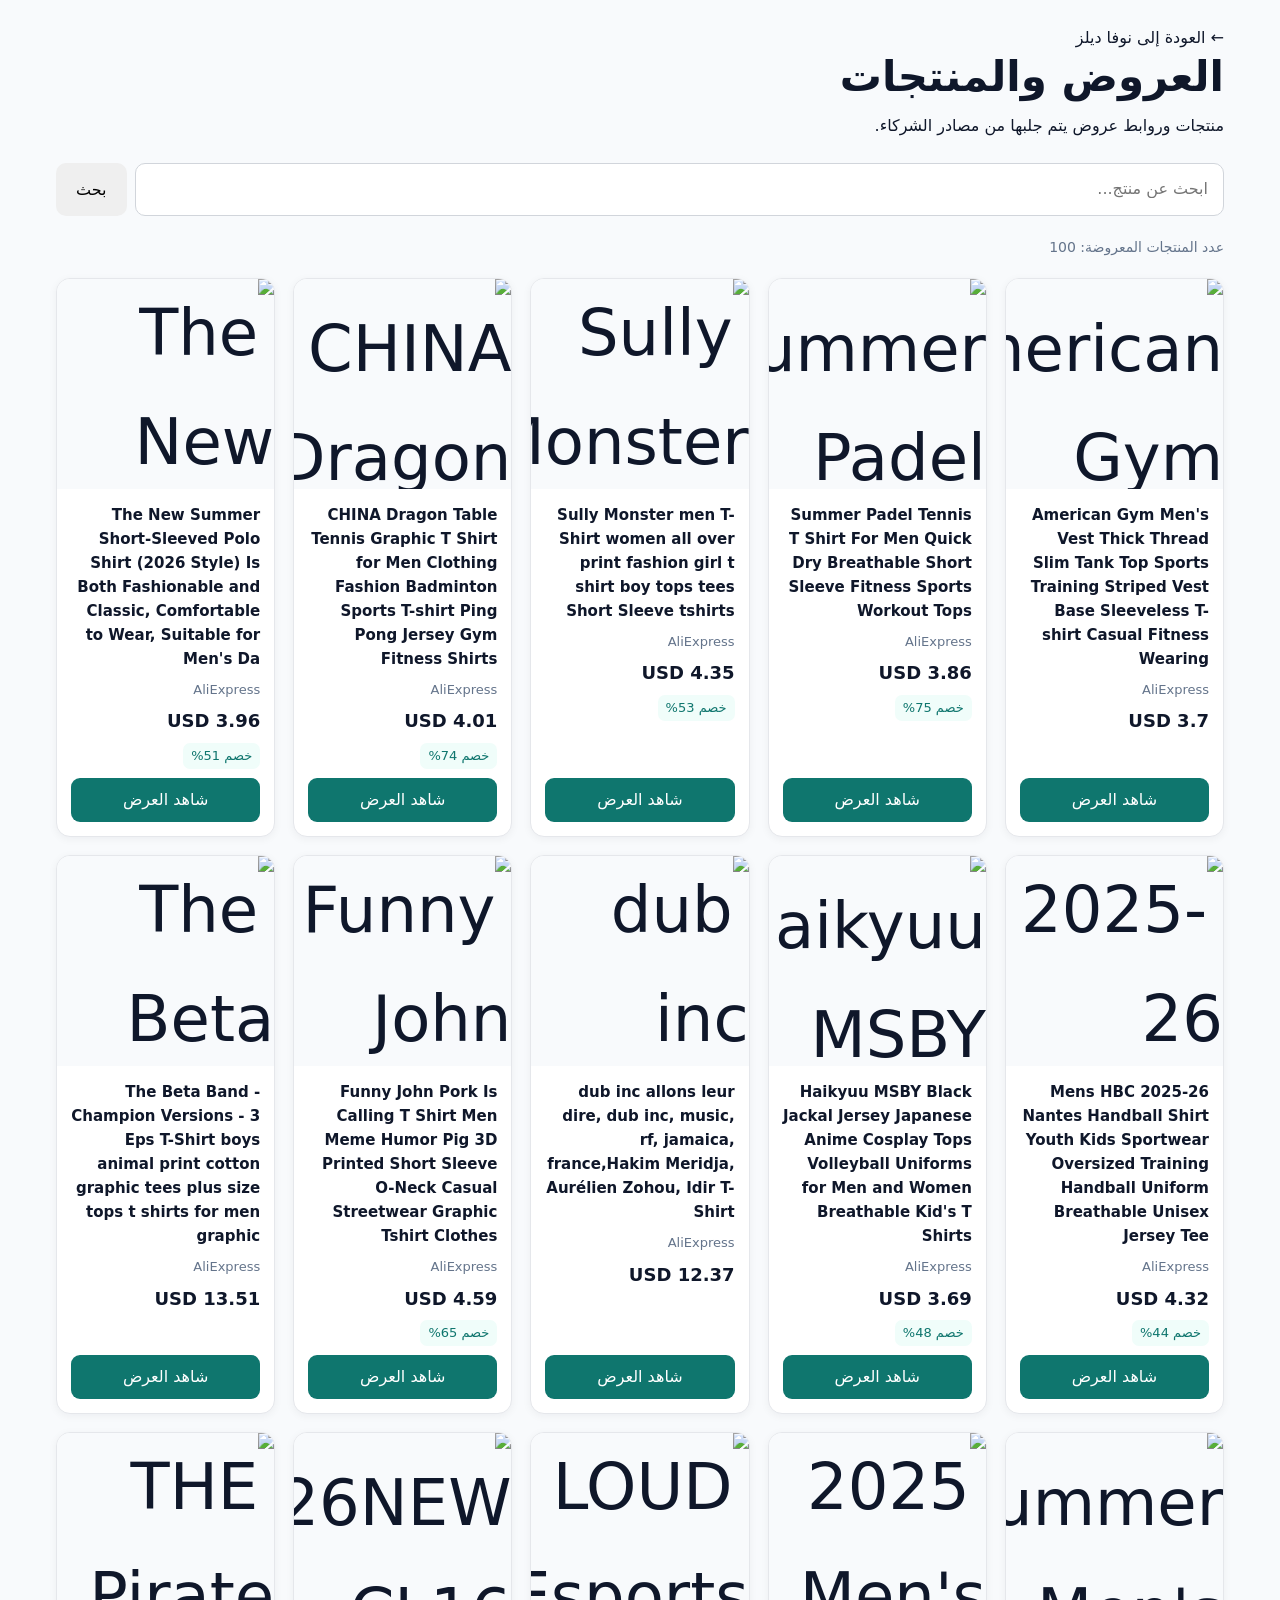
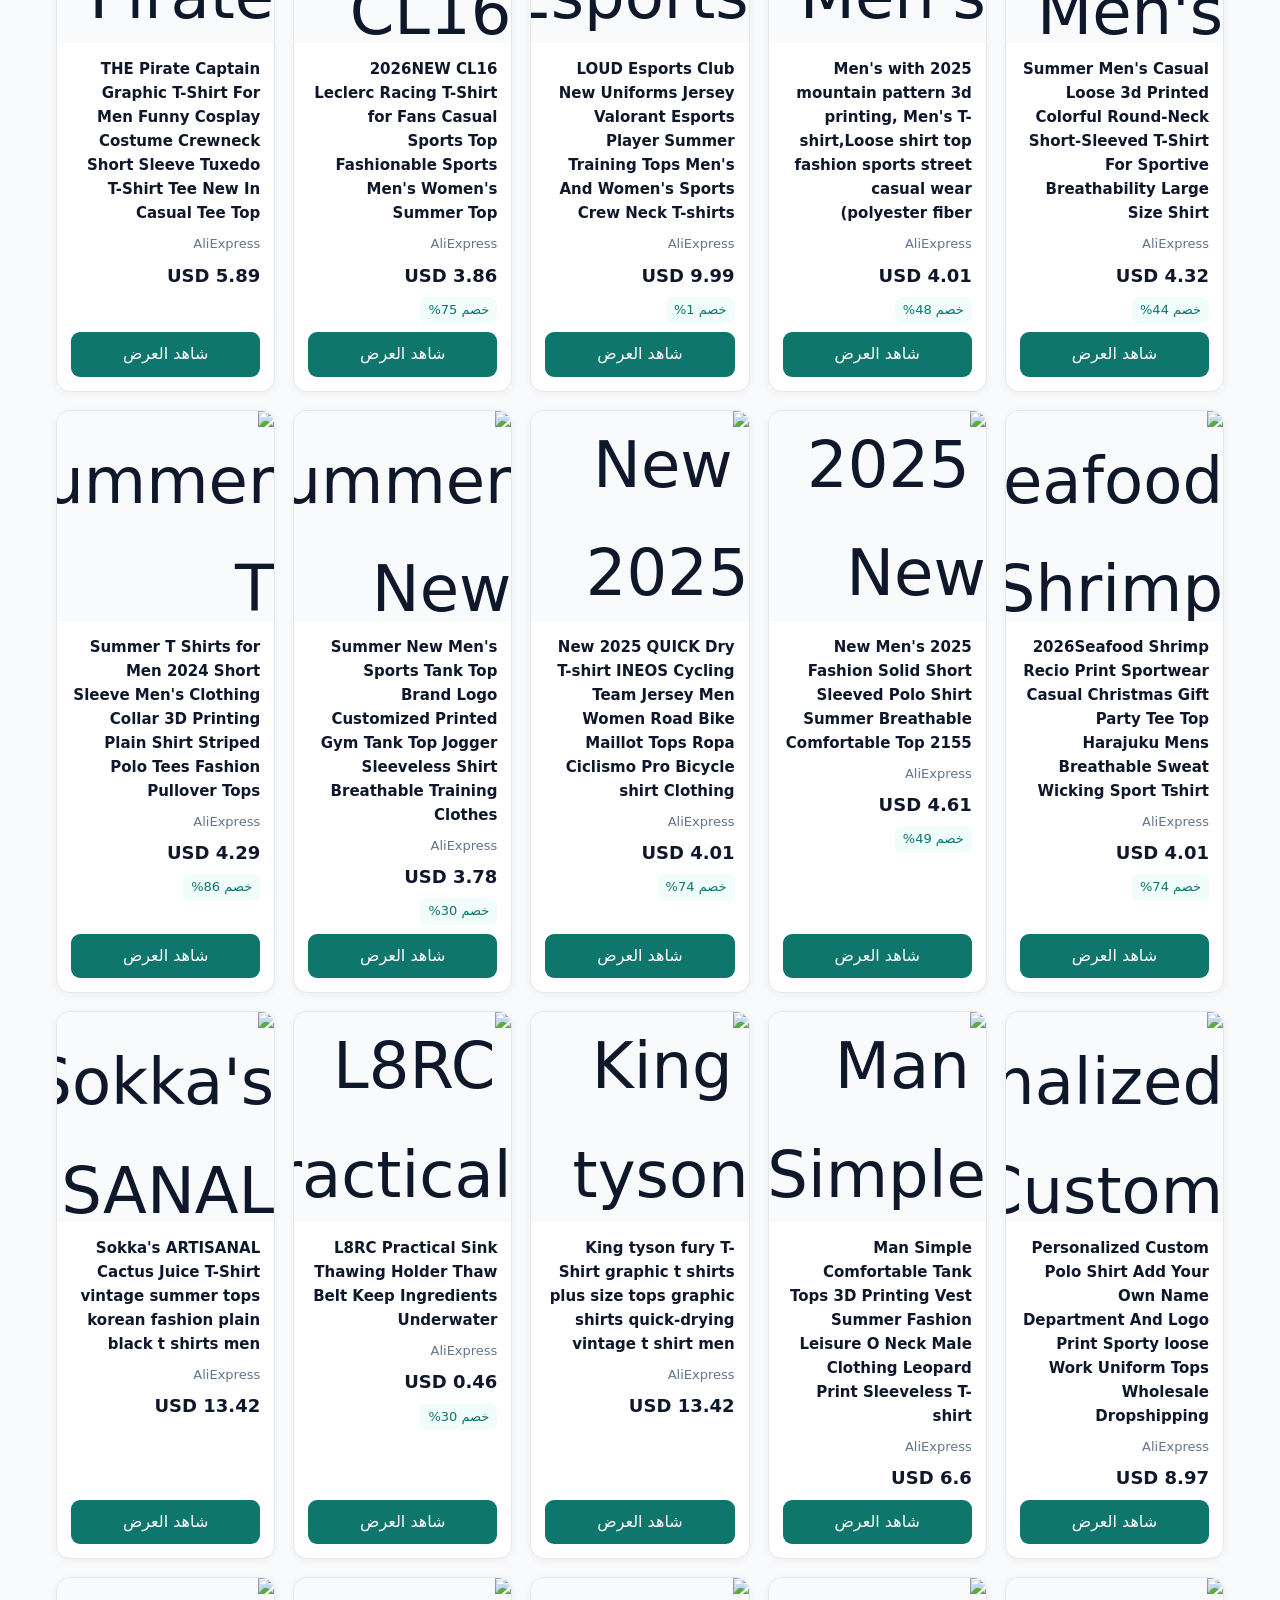
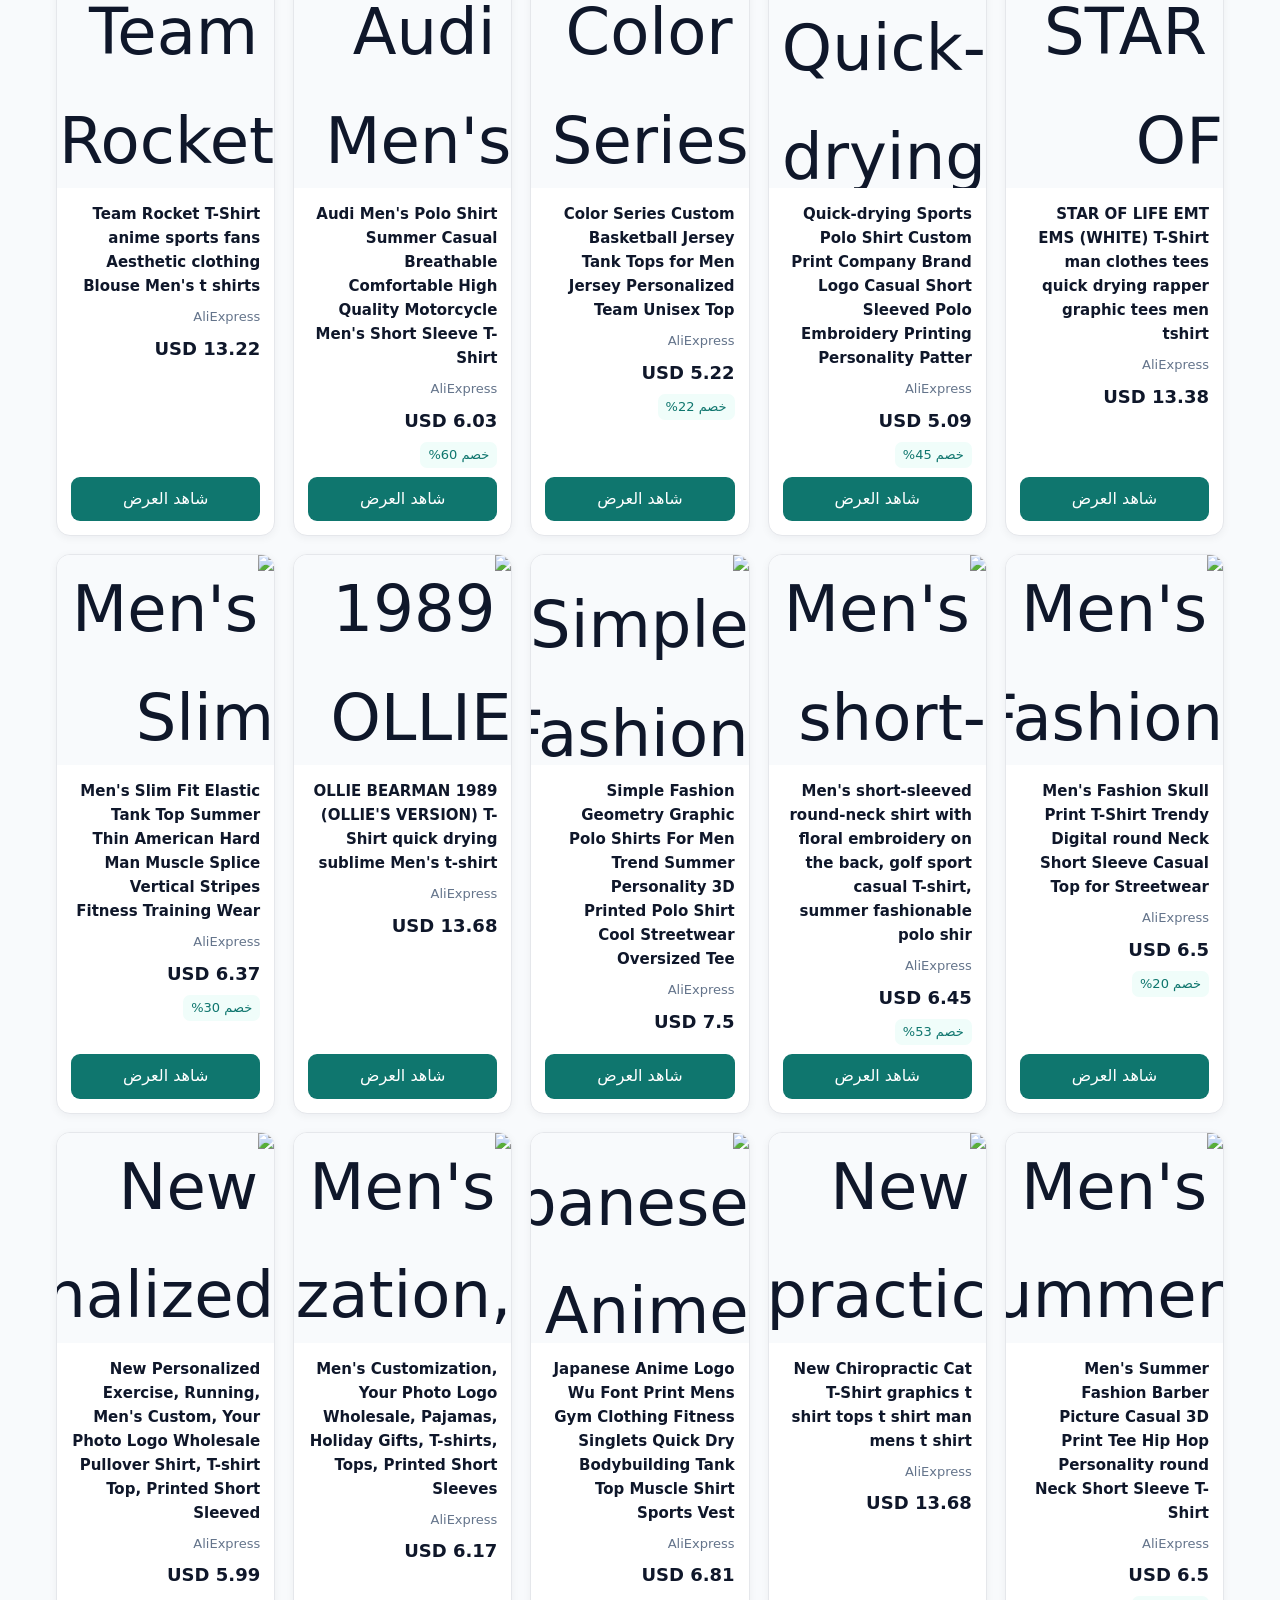
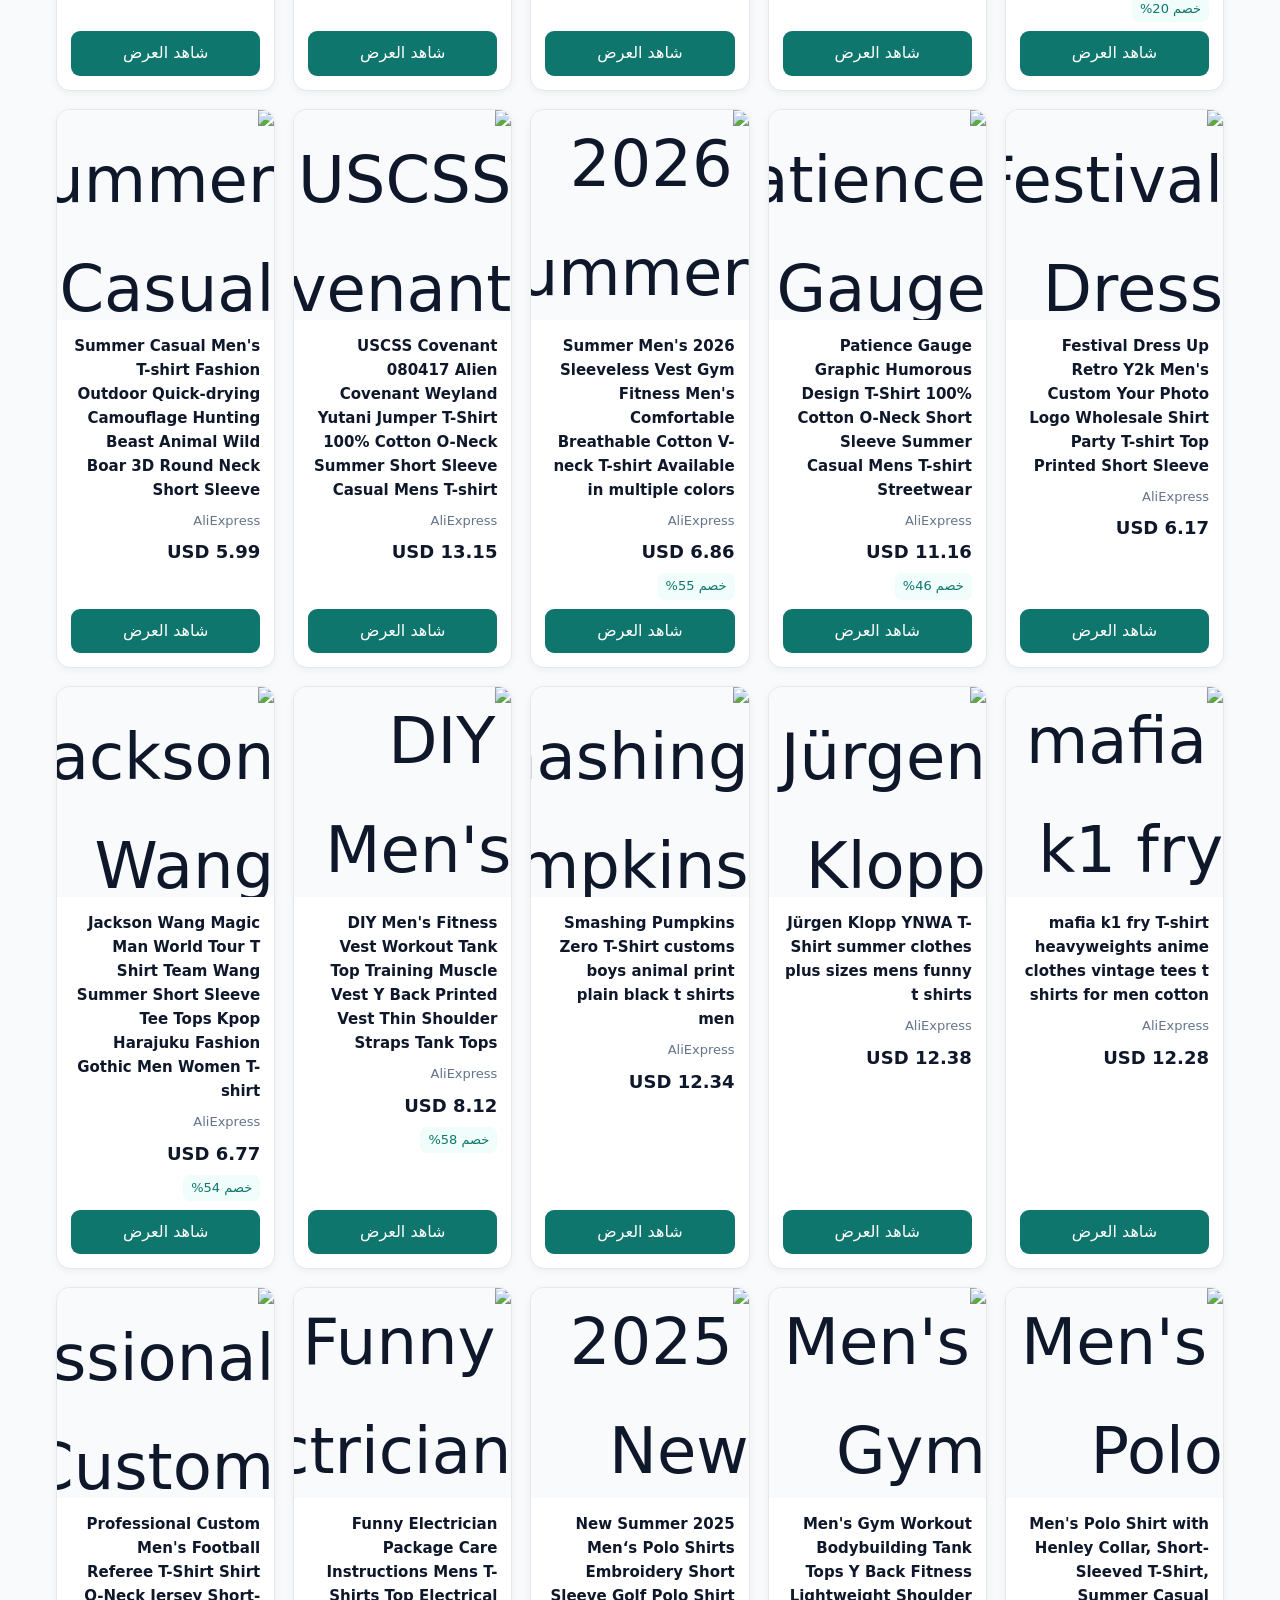
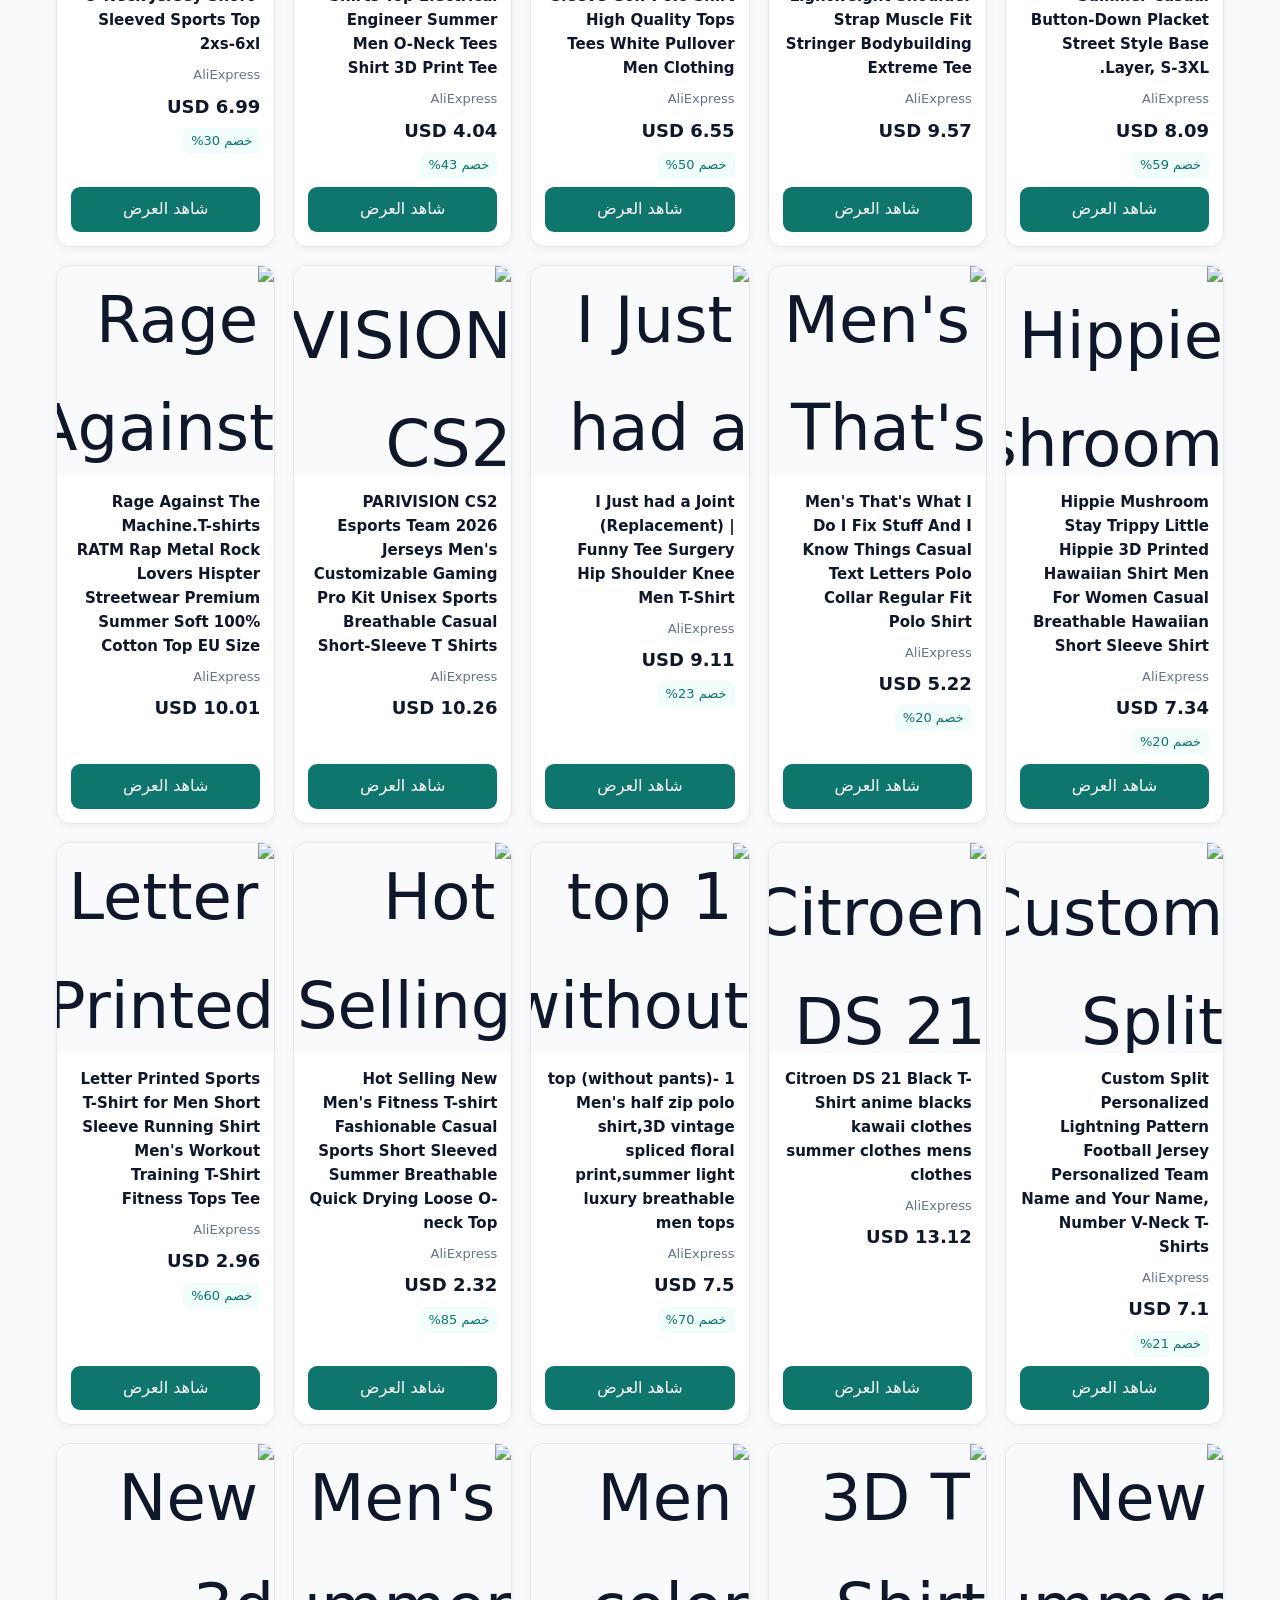
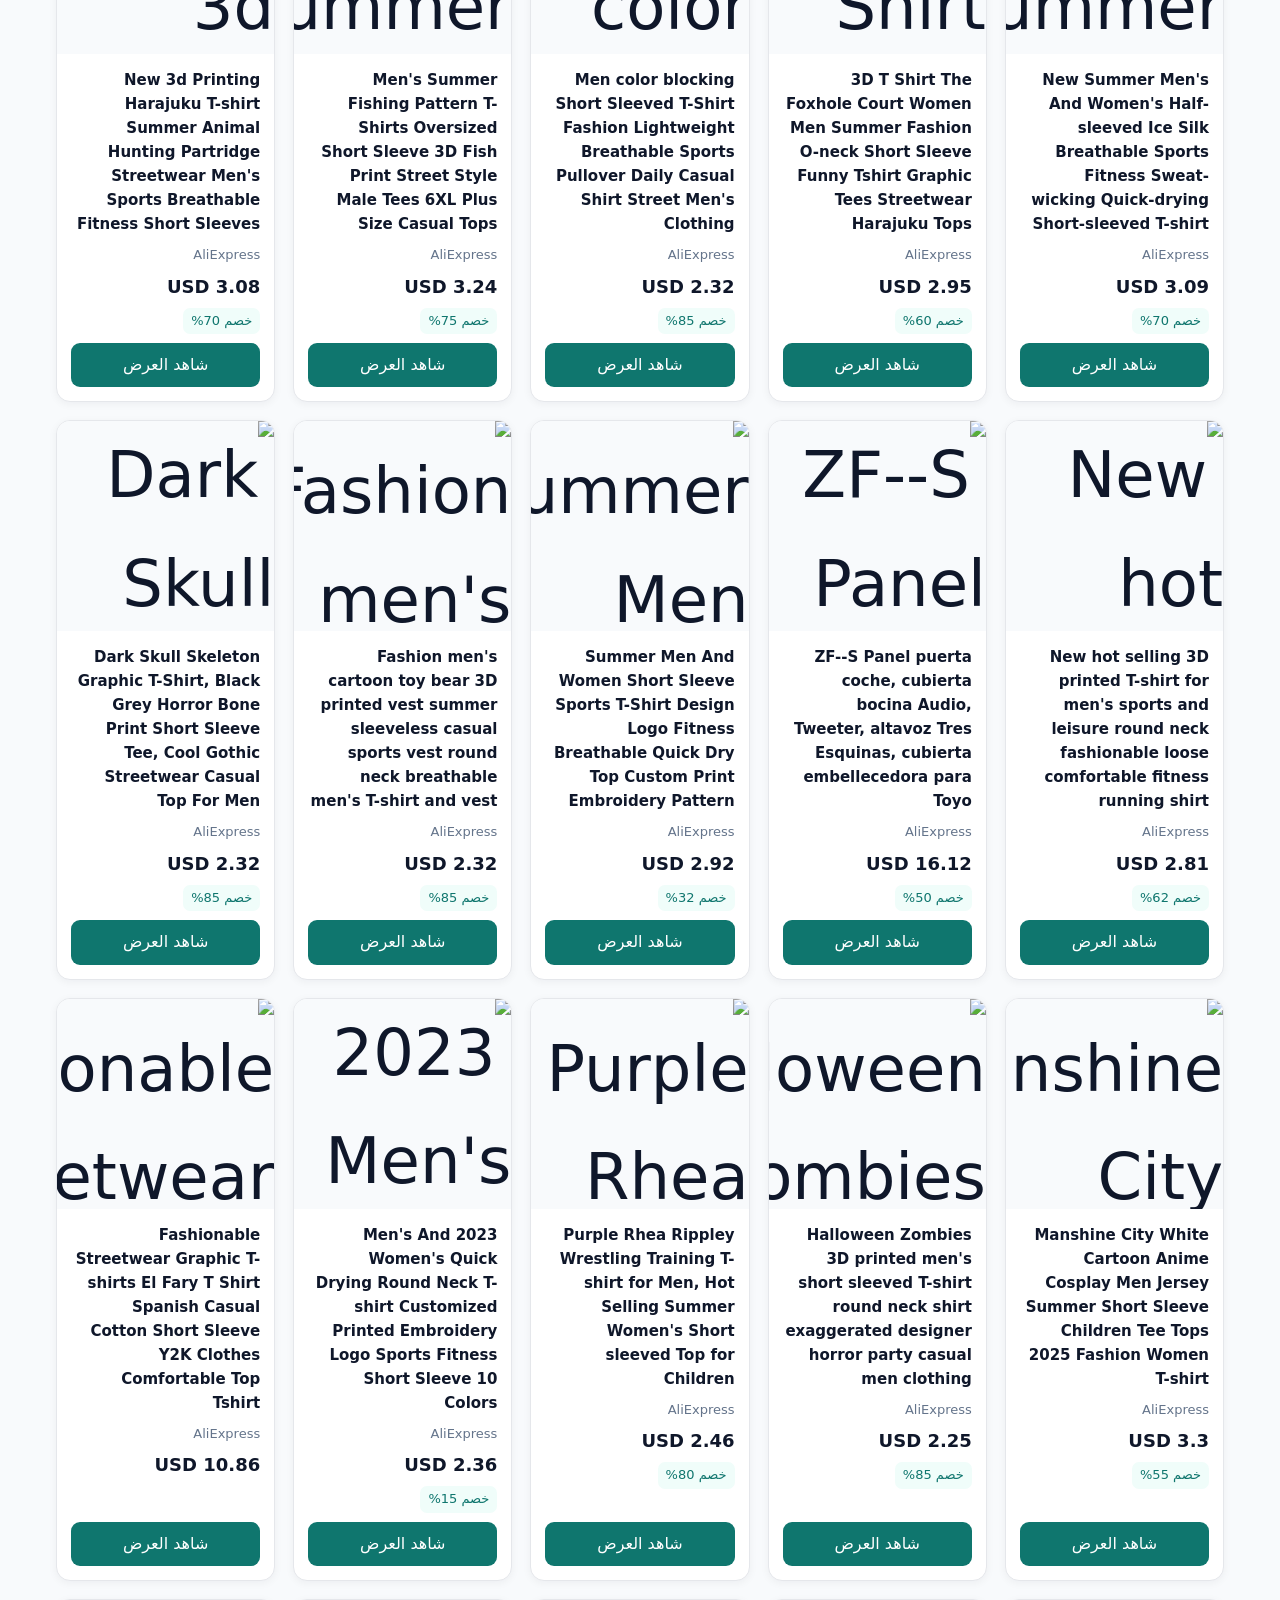
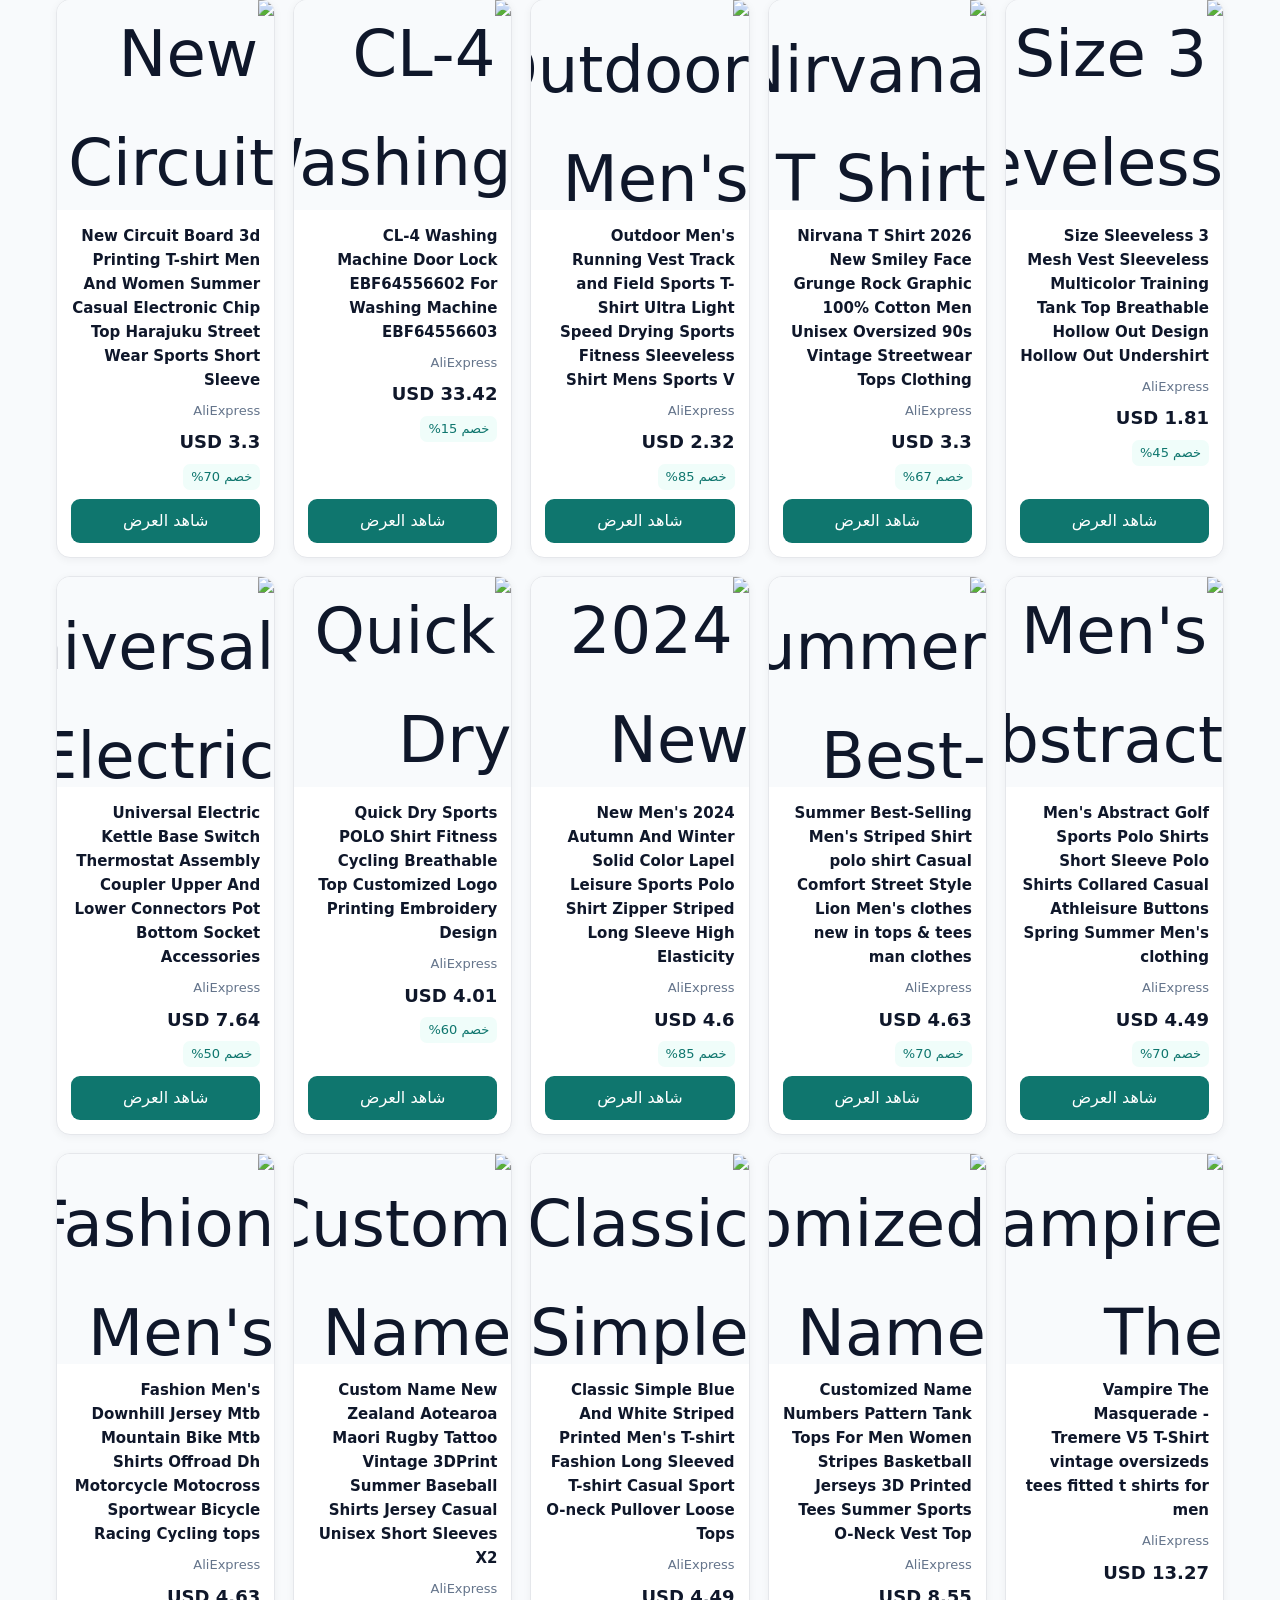
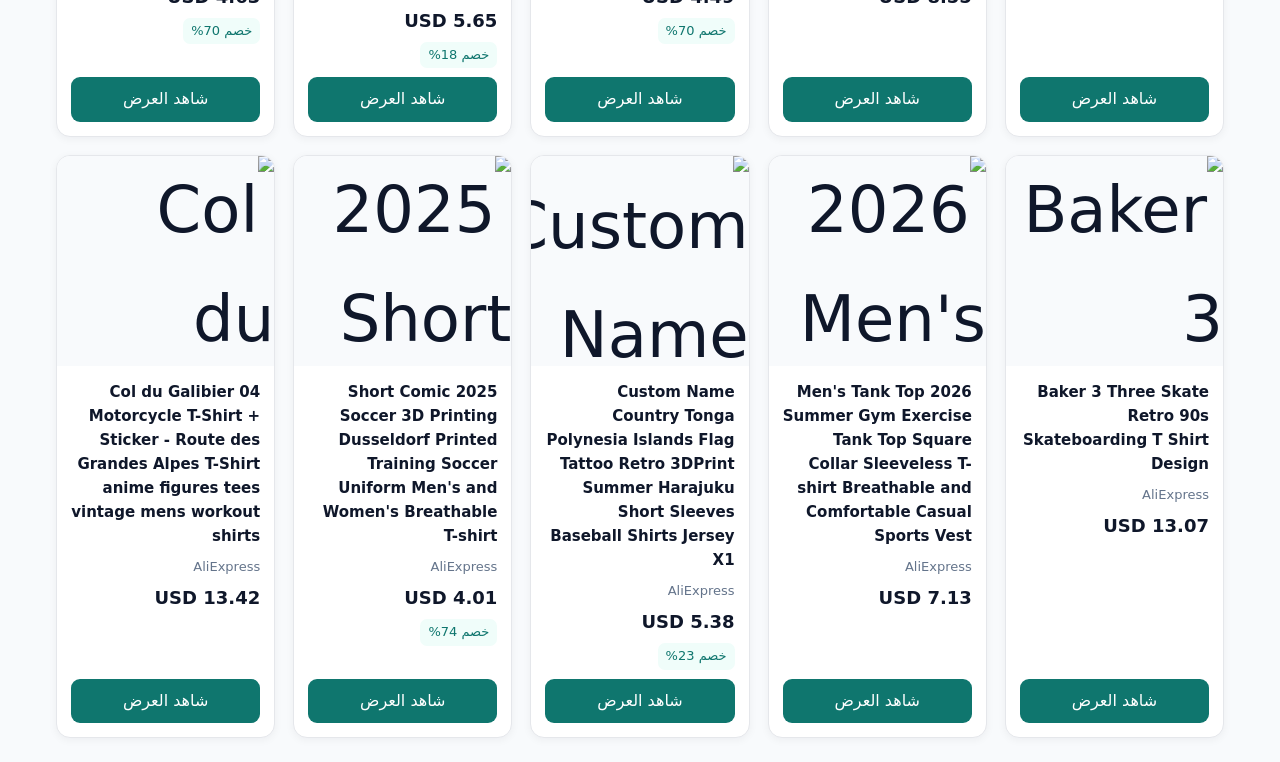
==== deals/index.html @ f210b028 "Add real deal feed and product listing" ====
<!DOCTYPE html>
<html lang="ar" dir="rtl">
<head>
  <meta charset="UTF-8">
  <meta name="viewport" content="width=device-width, initial-scale=1.0">
  <meta name="description" content="عروض ومنتجات مختارة من نوفا ديلز.">
  <title>العروض والمنتجات | نوفا ديلز</title>
  <link rel="canonical" href="https://moradmohammed226-byte.github.io/nova-deals/deals/">
  <link rel="stylesheet" href="../style.css">
  <style>
    .deals-page{
      max-width:1200px;
      margin:0 auto;
      padding:24px 16px;
      box-sizing:border-box;
    }

    .deals-page *,
    .deals-page *::before,
    .deals-page *::after{
      box-sizing:border-box;
    }

    .deals-head{
      margin-bottom:24px;
    }

    .deals-head h1{
      margin:0 0 8px;
      font-size:clamp(28px,7vw,42px);
      line-height:1.25;
    }

    .deals-head p{
      margin:0;
      line-height:1.7;
    }

    .deals-search{
      display:flex;
      gap:8px;
      margin:20px 0;
    }

    .deals-search input{
      flex:1;
      min-width:0;
      padding:13px 15px;
      border:1px solid #d1d5db;
      border-radius:10px;
      font-size:16px;
      line-height:1.4;
    }

    .deals-search button{
      padding:13px 20px;
      border:0;
      border-radius:10px;
      cursor:pointer;
      white-space:nowrap;
    }

    .count{
      color:#64748b;
      font-size:14px;
      margin-bottom:18px;
    }

    .deals-grid{
      display:grid;
      grid-template-columns:repeat(auto-fill,minmax(210px,1fr));
      gap:18px;
      align-items:stretch;
    }

    .deals-grid .deal-card{
      width:100%;
      min-width:0;
      height:auto;
      min-height:0;
      background:#fff;
      border:1px solid #e5e7eb;
      border-radius:14px;
      overflow:hidden;
      display:flex;
      flex-direction:column;
    }

    .deals-grid .deal-image{
      display:block;
      width:100%;
      height:210px;
      min-height:210px;
      object-fit:contain;
      background:#f8fafc;
      border:0;
    }

    .deals-grid .deal-body{
      padding:14px;
      display:flex;
      flex-direction:column;
      gap:9px;
      flex:1;
      min-width:0;
    }

    .deals-grid .deal-title{
      display:block;
      width:100%;
      height:auto;
      min-height:0;
      max-height:none;
      margin:0;
      padding:0;
      font-size:15px;
      font-weight:600;
      line-height:1.6;
      white-space:normal;
      overflow:visible;
      word-break:break-word;
      overflow-wrap:anywhere;
    }

    .deals-grid .deal-store{
      font-size:13px;
      line-height:1.5;
      color:#64748b;
    }

    .deals-grid .deal-price{
      font-size:18px;
      line-height:1.4;
      font-weight:700;
    }

    .deals-grid .deal-discount{
      display:inline-block;
      width:max-content;
      max-width:100%;
      background:#f0fdfa;
      color:#0f766e;
      padding:4px 8px;
      border-radius:7px;
      font-size:13px;
      line-height:1.4;
    }

    .deals-grid .deal-button{
      display:block;
      width:100%;
      text-align:center;
      text-decoration:none;
      background:#0f766e;
      color:#fff;
      padding:11px;
      border-radius:9px;
      margin-top:auto;
      line-height:1.4;
    }

    .state{
      text-align:center;
      padding:40px 15px;
      color:#64748b;
    }

    @media (max-width:520px){
      .deals-page{
        padding:18px 12px;
      }

      .deals-grid{
        grid-template-columns:repeat(2,minmax(0,1fr));
        gap:10px;
      }

      .deals-grid .deal-image{
        height:150px;
        min-height:150px;
      }

      .deals-grid .deal-body{
        padding:10px;
        gap:7px;
      }

      .deals-grid .deal-title{
        font-size:13px;
        line-height:1.55;
      }

      .deals-grid .deal-price{
        font-size:16px;
      }

      .deals-grid .deal-button{
        padding:9px 6px;
        font-size:13px;
      }
    }
  </style>
</head>

<body>
  <main class="deals-page">
    <header class="deals-head">
      <a href="../index.html">← العودة إلى نوفا ديلز</a>
      <h1>العروض والمنتجات</h1>
      <p>منتجات وروابط عروض يتم جلبها من مصادر الشركاء.</p>
    </header>

    <form class="deals-search" id="dealsSearch">
      <input id="searchInput" type="search" placeholder="ابحث عن منتج..." aria-label="البحث عن منتج">
      <button type="submit">بحث</button>
    </form>

    <div class="count" id="count"></div>
    <section class="deals-grid" id="dealsGrid"></section>
    <div class="state" id="state">جاري تحميل المنتجات...</div>
  </main>

  <script>
    const grid = document.getElementById("dealsGrid");
    const state = document.getElementById("state");
    const count = document.getElementById("count");
    const searchForm = document.getElementById("dealsSearch");
    const searchInput = document.getElementById("searchInput");

    let deals = [];

    function render(items) {
      grid.innerHTML = "";

      if (!items.length) {
        state.textContent = "لم يتم العثور على منتجات مطابقة.";
        state.style.display = "block";
        count.textContent = "";
        return;
      }

      state.style.display = "none";
      count.textContent = `عدد المنتجات المعروضة: ${items.length}`;

      items.forEach(deal => {
        const card = document.createElement("article");
        card.className = "deal-card";

        const image = document.createElement("img");
        image.className = "deal-image";
        image.referrerPolicy = "no-referrer";
        image.src = deal.image;
        image.alt = deal.title_en || "منتج";
        image.loading = "lazy";

        const body = document.createElement("div");
        body.className = "deal-body";

        const title = document.createElement("h2");
        title.className = "deal-title";
        title.textContent = deal.title_en || "منتج";

        const store = document.createElement("div");
        store.className = "deal-store";
        store.textContent = deal.store || "";

        const price = document.createElement("div");
        price.className = "deal-price";
        price.textContent = deal.price != null
          ? `${deal.price} ${deal.currency || "USD"}`
          : "السعر غير متوفر";

        body.appendChild(title);
        body.appendChild(store);
        body.appendChild(price);

        if (deal.discount && Number(deal.discount) > 0) {
          const discount = document.createElement("span");
          discount.className = "deal-discount";
          discount.textContent = `خصم ${deal.discount}%`;
          body.appendChild(discount);
        }

        if (deal.affiliate_url) {
          const button = document.createElement("a");
          button.className = "deal-button";
          button.href = deal.affiliate_url;
          button.target = "_blank";
          button.rel = "nofollow sponsored noopener";
          button.textContent = "شاهد العرض";
          body.appendChild(button);
        }

        card.appendChild(image);
        card.appendChild(body);
        grid.appendChild(card);
      });
    }

    async function loadDeals() {
      try {
        const response = await fetch("../data/deals.json", { cache: "no-store" });

        if (!response.ok) {
          throw new Error(`HTTP ${response.status}`);
        }

        deals = await response.json();
        render(deals);
      } catch (error) {
        console.error(error);
        grid.innerHTML = "";
        count.textContent = "";
        state.textContent = "تعذر تحميل المنتجات. تحقق من ملف البيانات.";
      }
    }

    searchForm.addEventListener("submit", event => {
      event.preventDefault();

      const query = searchInput.value.trim().toLowerCase();

      if (!query) {
        render(deals);
        return;
      }

      const filtered = deals.filter(deal =>
        String(deal.title_en || "").toLowerCase().includes(query) ||
        String(deal.title_ar || "").toLowerCase().includes(query) ||
        String(deal.store || "").toLowerCase().includes(query)
      );

      render(filtered);
    });

    loadDeals();
  </script>
</body>
</html>
---- style.css ----
:root {
    --primary: #0f766e;
    --primary-dark: #115e59;
    --primary-soft: #f0fdfa;
    --accent: #f59e0b;
    --success: #10b981;
    --danger: #ef4444;

    --bg: #f8fafc;
    --surface: #ffffff;
    --surface-soft: #f1f5f9;

    --text: #0f172a;
    --text-soft: #475569;
    --text-muted: #64748b;

    --border: #e2e8f0;

    --shadow-sm: 0 2px 8px rgba(15, 23, 42, .05);
    --shadow-md: 0 8px 24px rgba(15, 23, 42, .08);
    --shadow-lg: 0 18px 45px rgba(15, 23, 42, .12);

    --radius-sm: 10px;
    --radius-md: 16px;
    --radius-lg: 22px;
    --radius-xl: 28px;
    --pill: 999px;

    --container: 1180px;
    --transition: .25s ease;
}

*,
*::before,
*::after {
    box-sizing: border-box;
    margin: 0;
    padding: 0;
}

html {
    scroll-behavior: smooth;
    -webkit-text-size-adjust: 100%;
}

body {
    min-height: 100vh;
    background: var(--bg);
    color: var(--text);
    font-family:
        system-ui,
        -apple-system,
        BlinkMacSystemFont,
        "Segoe UI",
        Roboto,
        Arial,
        sans-serif;
    line-height: 1.7;
    direction: rtl;
    text-align: right;
    overflow-x: hidden;
}

a {
    color: inherit;
    text-decoration: none;
}

button,
input {
    font: inherit;
}

.container {
    width: min(100% - 32px, var(--container));
    margin-inline: auto;
}

/* =========================
   TOP BAR
========================= */

.topbar {
    background: linear-gradient(135deg, #115e59, #0f766e);
    color: #fff;
    text-align: center;
    padding: 8px 16px;
    font-size: 13px;
    font-weight: 700;
}

/* =========================
   HEADER
========================= */

.site-header {
    position: sticky;
    top: 0;
    z-index: 100;
    background: rgba(255, 255, 255, .94);
    backdrop-filter: blur(14px);
    -webkit-backdrop-filter: blur(14px);
    border-bottom: 1px solid rgba(226, 232, 240, .9);
    box-shadow: var(--shadow-sm);
}

.header-inner {
    display: grid;
    grid-template-columns: 1fr auto;
    gap: 12px;
    align-items: center;
    padding-block: 12px;
}

.brand {
    display: inline-flex;
    align-items: center;
    gap: 9px;
    font-size: 21px;
    font-weight: 900;
    white-space: nowrap;
}

.brand strong {
    color: var(--primary);
}

.brand-icon {
    width: 38px;
    height: 38px;
    display: grid;
    place-items: center;
    border-radius: 12px;
    color: #fff;
    background: linear-gradient(135deg, var(--primary), #0f766e);
    box-shadow: 0 7px 18px rgba(37, 99, 235, .25);
}

.header-deals {
    padding: 8px 13px;
    border-radius: var(--pill);
    background: var(--primary-soft);
    color: var(--primary);
    font-size: 13px;
    font-weight: 800;
    white-space: nowrap;
}

.search-box {
    grid-column: 1 / -1;
    display: flex;
    align-items: center;
    width: 100%;
    height: 46px;
    background: var(--surface-soft);
    border: 1px solid var(--border);
    border-radius: var(--pill);
    padding-inline-start: 15px;
    overflow: hidden;
    transition: var(--transition);
}

.search-box:focus-within {
    background: #fff;
    border-color: var(--primary);
    box-shadow: 0 0 0 4px rgba(15, 118, 110, .12);
}

.search-box input {
    width: 100%;
    min-width: 0;
    border: 0;
    outline: 0;
    background: transparent;
    color: var(--text);
    padding: 0 14px;
}

.search-box input::placeholder {
    color: #94a3b8;
}

.search-box button {
    width: 46px;
    height: 46px;
    flex-shrink: 0;
    border: 0;
    background: var(--primary);
    color: #fff;
    cursor: pointer;
    font-size: 24px;
    transition: var(--transition);
}

.search-box button:hover {
    background: var(--primary-dark);
}

.main-nav {
    grid-column: 1 / -1;
    display: flex;
    gap: 6px;
    overflow-x: auto;
    scrollbar-width: none;
    padding: 2px 0 3px;
    scroll-snap-type: x proximity;
}

.main-nav::-webkit-scrollbar {
    display: none;
}

.main-nav a {
    flex: 0 0 auto;
    padding: 8px 13px;
    border-radius: var(--pill);
    color: var(--text-soft);
    font-size: 13px;
    font-weight: 750;
    white-space: nowrap;
    scroll-snap-align: start;
    transition: var(--transition);
}

.main-nav a:hover {
    color: var(--primary);
    background: var(--primary-soft);
}

.main-nav a.active {
    color: #fff;
    background: var(--primary);
    box-shadow: 0 5px 14px rgba(37, 99, 235, .2);
}

/* =========================
   HERO
========================= */

.hero {
    position: relative;
    overflow: hidden;
    color: #fff;
    background:
        radial-gradient(circle at 85% 20%, rgba(255,255,255,.13), transparent 30%),
        linear-gradient(135deg, #134e4a, #115e59 58%, #0f766e);
}

.hero-inner {
    display: grid;
    gap: 30px;
    align-items: center;
    padding-block: 48px;
}

.hero-content {
    max-width: 680px;
}

.hero-badge {
    display: inline-flex;
    align-items: center;
    padding: 7px 13px;
    border: 1px solid rgba(255,255,255,.2);
    border-radius: var(--pill);
    background: rgba(255,255,255,.1);
    color: #fff;
    font-size: 12px;
    font-weight: 800;
}

.hero h1 {
    margin-top: 16px;
    font-size: clamp(32px, 8vw, 58px);
    line-height: 1.18;
    letter-spacing: -.8px;
    font-weight: 900;
}

.hero h1 span {
    display: block;
    color: #fbbf24;
}

.hero-content > p {
    max-width: 570px;
    margin-top: 16px;
    color: rgba(255,255,255,.82);
    font-size: 16px;
}

.hero-actions {
    display: flex;
    flex-wrap: wrap;
    gap: 10px;
    margin-top: 24px;
}

.btn-primary,
.btn-secondary {
    display: inline-flex;
    align-items: center;
    justify-content: center;
    min-height: 46px;
    padding: 10px 19px;
    border-radius: var(--pill);
    font-size: 14px;
    font-weight: 800;
    transition: var(--transition);
}

.btn-primary {
    background: #fff;
    color: var(--primary-dark);
    box-shadow: 0 8px 20px rgba(0,0,0,.12);
}

.btn-primary:hover {
    transform: translateY(-2px);
    box-shadow: 0 12px 28px rgba(0,0,0,.18);
}

.btn-secondary {
    border: 1px solid rgba(255,255,255,.35);
    color: #fff;
    background: rgba(255,255,255,.08);
}

.btn-secondary:hover {
    background: rgba(255,255,255,.16);
}

.hero-trust {
    display: flex;
    flex-wrap: wrap;
    gap: 28px;
    margin-top: 28px;
}

.hero-trust div {
    display: flex;
    flex-direction: column;
}

.hero-trust strong {
    color: #fff;
    font-size: 21px;
    font-weight: 900;
}

.hero-trust span {
    color: rgba(255,255,255,.65);
    font-size: 12px;
}

.hero-card {
    display: none;
    position: relative;
    max-width: 360px;
    margin-inline: auto;
    padding: 22px;
    border: 1px solid rgba(255,255,255,.2);
    border-radius: var(--radius-xl);
    background: rgba(255,255,255,.1);
    backdrop-filter: blur(12px);
    box-shadow: var(--shadow-lg);
}

.hero-card-badge {
    position: absolute;
    top: 18px;
    inset-inline-start: 18px;
    padding: 6px 10px;
    border-radius: var(--pill);
    background: #ef4444;
    color: #fff;
    font-size: 11px;
    font-weight: 900;
}

.hero-product-icon {
    height: 190px;
    display: grid;
    place-items: center;
    border-radius: var(--radius-lg);
    background: linear-gradient(135deg, #ccfbf1, #d1fae5);
    font-size: 78px;
}

.hero-card-category {
    display: block;
    margin-top: 17px;
    color: #99f6e4;
    font-size: 12px;
    font-weight: 800;
}

.hero-card h2 {
    margin-top: 6px;
    font-size: 22px;
    line-height: 1.4;
}

.hero-card p {
    margin-top: 5px;
    color: rgba(255,255,255,.7);
    font-size: 13px;
}

.hero-price {
    display: flex;
    align-items: center;
    justify-content: space-between;
    margin-top: 18px;
    padding-top: 15px;
    border-top: 1px solid rgba(255,255,255,.14);
}

.hero-price span {
    color: rgba(255,255,255,.7);
    font-size: 12px;
}

.hero-price strong {
    color: #fbbf24;
    font-size: 30px;
}

/* =========================
   SECTIONS
========================= */

.section {
    padding-block: 48px;
}

.section-heading {
    display: flex;
    align-items: flex-end;
    justify-content: space-between;
    gap: 16px;
    margin-bottom: 22px;
}

.section-label {
    display: inline-block;
    margin-bottom: 5px;
    color: var(--primary);
    font-size: 12px;
    font-weight: 900;
}

.section-heading h2 {
    color: var(--text);
    font-size: clamp(23px, 5vw, 32px);
    line-height: 1.25;
    font-weight: 900;
}

.section-note {
    padding: 7px 11px;
    border-radius: var(--pill);
    background: #fff7ed;
    color: #c2410c;
    font-size: 11px;
    font-weight: 800;
    white-space: nowrap;
}

/* =========================
   CATEGORIES
========================= */

.category-grid {
    display: grid;
    grid-template-columns: repeat(2, 1fr);
    gap: 11px;
}

.category-card {
    min-width: 0;
    display: flex;
    flex-direction: column;
    align-items: center;
    text-align: center;
    padding: 18px 10px;
    background: var(--surface);
    border: 1px solid var(--border);
    border-radius: var(--radius-md);
    box-shadow: var(--shadow-sm);
    transition: var(--transition);
}

.category-card:hover {
    transform: translateY(-3px);
    border-color: #99f6e4;
    box-shadow: var(--shadow-md);
}

.category-card span {
    display: grid;
    place-items: center;
    width: 48px;
    height: 48px;
    margin-bottom: 8px;
    border-radius: 14px;
    background: var(--primary-soft);
    font-size: 24px;
}

.category-card strong {
    font-size: 14px;
    font-weight: 850;
}

.category-card small {
    margin-top: 2px;
    color: var(--text-muted);
    font-size: 11px;
}

/* =========================
   DEALS
========================= */

.deals-section {
    background: #f1f5f9;
}

.deals-grid {
    display: grid;
    grid-template-columns: 1fr;
    gap: 16px;
}

.deal-card {
    display: flex;
    flex-direction: column;
    min-width: 0;
    overflow: hidden;
    background: var(--surface);
    border: 1px solid var(--border);
    border-radius: var(--radius-lg);
    box-shadow: var(--shadow-sm);
    transition: var(--transition);
}

.deal-card:hover {
    transform: translateY(-4px);
    box-shadow: var(--shadow-lg);
}

.deal-image {
    height: 170px;
    display: grid;
    place-items: center;
    font-size: 64px;
}

.deal-image.blue {
    background: linear-gradient(135deg, #ccfbf1, #99f6e4);
}

.deal-image.orange {
    background: linear-gradient(135deg, #fef3c7, #fed7aa);
}

.deal-image.green {
    background: linear-gradient(135deg, #d1fae5, #a7f3d0);
}

.deal-content {
    display: flex;
    flex-direction: column;
    flex: 1;
    padding: 17px;
}

.deal-category {
    align-self: flex-start;
    padding: 5px 9px;
    border-radius: var(--pill);
    background: var(--primary-soft);
    color: var(--primary);
    font-size: 11px;
    font-weight: 900;
}

.deal-card h3 {
    margin-top: 11px;
    font-size: 18px;
    line-height: 1.45;
    font-weight: 850;
}

.deal-card p {
    margin-top: 8px;
    color: var(--text-muted);
    font-size: 13px;
}

.deal-bottom {
    display: flex;
    align-items: center;
    justify-content: space-between;
    gap: 12px;
    margin-top: auto;
    padding-top: 16px;
}

.deal-bottom div {
    display: flex;
    flex-direction: column;
}

.deal-bottom small {
    color: var(--text-muted);
    font-size: 10px;
}

.deal-bottom strong {
    color: var(--success);
    font-size: 21px;
    font-weight: 900;
}

.btn-affiliate {
    display: inline-flex;
    align-items: center;
    justify-content: center;
    min-height: 42px;
    padding: 9px 14px;
    border-radius: 11px;
    background: var(--primary);
    color: #fff;
    font-size: 12px;
    font-weight: 850;
    white-space: nowrap;
    transition: var(--transition);
}

.btn-affiliate:hover {
    background: var(--primary-dark);
    transform: translateY(-1px);
}

/* =========================
   TRUST
========================= */

.trust-section {
    padding-block: 38px;
    background: #fff;
    border-block: 1px solid var(--border);
}

.trust-grid {
    display: grid;
    gap: 12px;
}

.trust-item {
    display: flex;
    align-items: flex-start;
    gap: 12px;
    padding: 16px;
    border-radius: var(--radius-md);
    background: var(--bg);
}

.trust-item > span {
    display: grid;
    place-items: center;
    width: 34px;
    height: 34px;
    flex-shrink: 0;
    border-radius: 50%;
    background: #d1fae5;
    color: #047857;
    font-weight: 900;
}

.trust-item strong {
    display: block;
    font-size: 14px;
}

.trust-item p {
    margin-top: 2px;
    color: var(--text-muted);
    font-size: 11px;
}

/* =========================
   FOOTER
========================= */

.site-footer {
    margin-top: 0;
    padding-top: 38px;
    background: #0f172a;
    color: #fff;
}

.footer-brand strong {
    font-size: 22px;
}

.footer-brand p {
    max-width: 500px;
    margin-top: 8px;
    color: #94a3b8;
    font-size: 13px;
}

.footer-links {
    display: flex;
    flex-wrap: wrap;
    gap: 8px 18px;
    margin-top: 24px;
    padding-block: 20px;
    border-block: 1px solid rgba(255,255,255,.08);
}

.footer-links a {
    color: #cbd5e1;
    font-size: 12px;
    transition: var(--transition);
}

.footer-links a:hover {
    color: #fff;
}

.footer-bottom {
    display: flex;
    flex-direction: column;
    gap: 5px;
    padding-block: 20px;
    color: #64748b;
    font-size: 11px;
}

/* =========================
   TABLET
========================= */

@media (min-width: 640px) {

    .category-grid {
        grid-template-columns: repeat(3, 1fr);
    }

    .deals-grid {
        grid-template-columns: repeat(2, 1fr);
    }

    .trust-grid {
        grid-template-columns: repeat(3, 1fr);
    }

    .trust-item {
        min-height: 100%;
    }
}

/* =========================
   DESKTOP
========================= */

@media (min-width: 900px) {

    .header-inner {
        grid-template-columns: auto minmax(280px, 430px) auto;
    }

    .search-box {
        grid-column: auto;
    }

    .main-nav {
        grid-column: 1 / -1;
        justify-content: center;
    }

    .hero-inner {
        grid-template-columns: minmax(0, 1.25fr) minmax(300px, .75fr);
        padding-block: 70px;
    }

    .hero-card {
        display: block;
    }

    .category-grid {
        grid-template-columns: repeat(5, 1fr);
    }

    .deals-grid {
        grid-template-columns: repeat(3, 1fr);
        gap: 20px;
    }

    .deal-image {
        height: 190px;
    }

    .footer-bottom {
        flex-direction: row;
        justify-content: space-between;
    }
}

/* =========================
   LARGE DESKTOP
========================= */

@media (min-width: 1200px) {

    .hero-inner {
        padding-block: 82px;
    }

    .section {
        padding-block: 64px;
    }
}

/* =========================
   ACCESSIBILITY
========================= */

:focus-visible {
    outline: 3px solid rgba(37, 99, 235, .35);
    outline-offset: 3px;
}

@media (prefers-reduced-motion: reduce) {
    html {
        scroll-behavior: auto;
    }

    *,
    *::before,
    *::after {
        transition: none !important;
    }
}
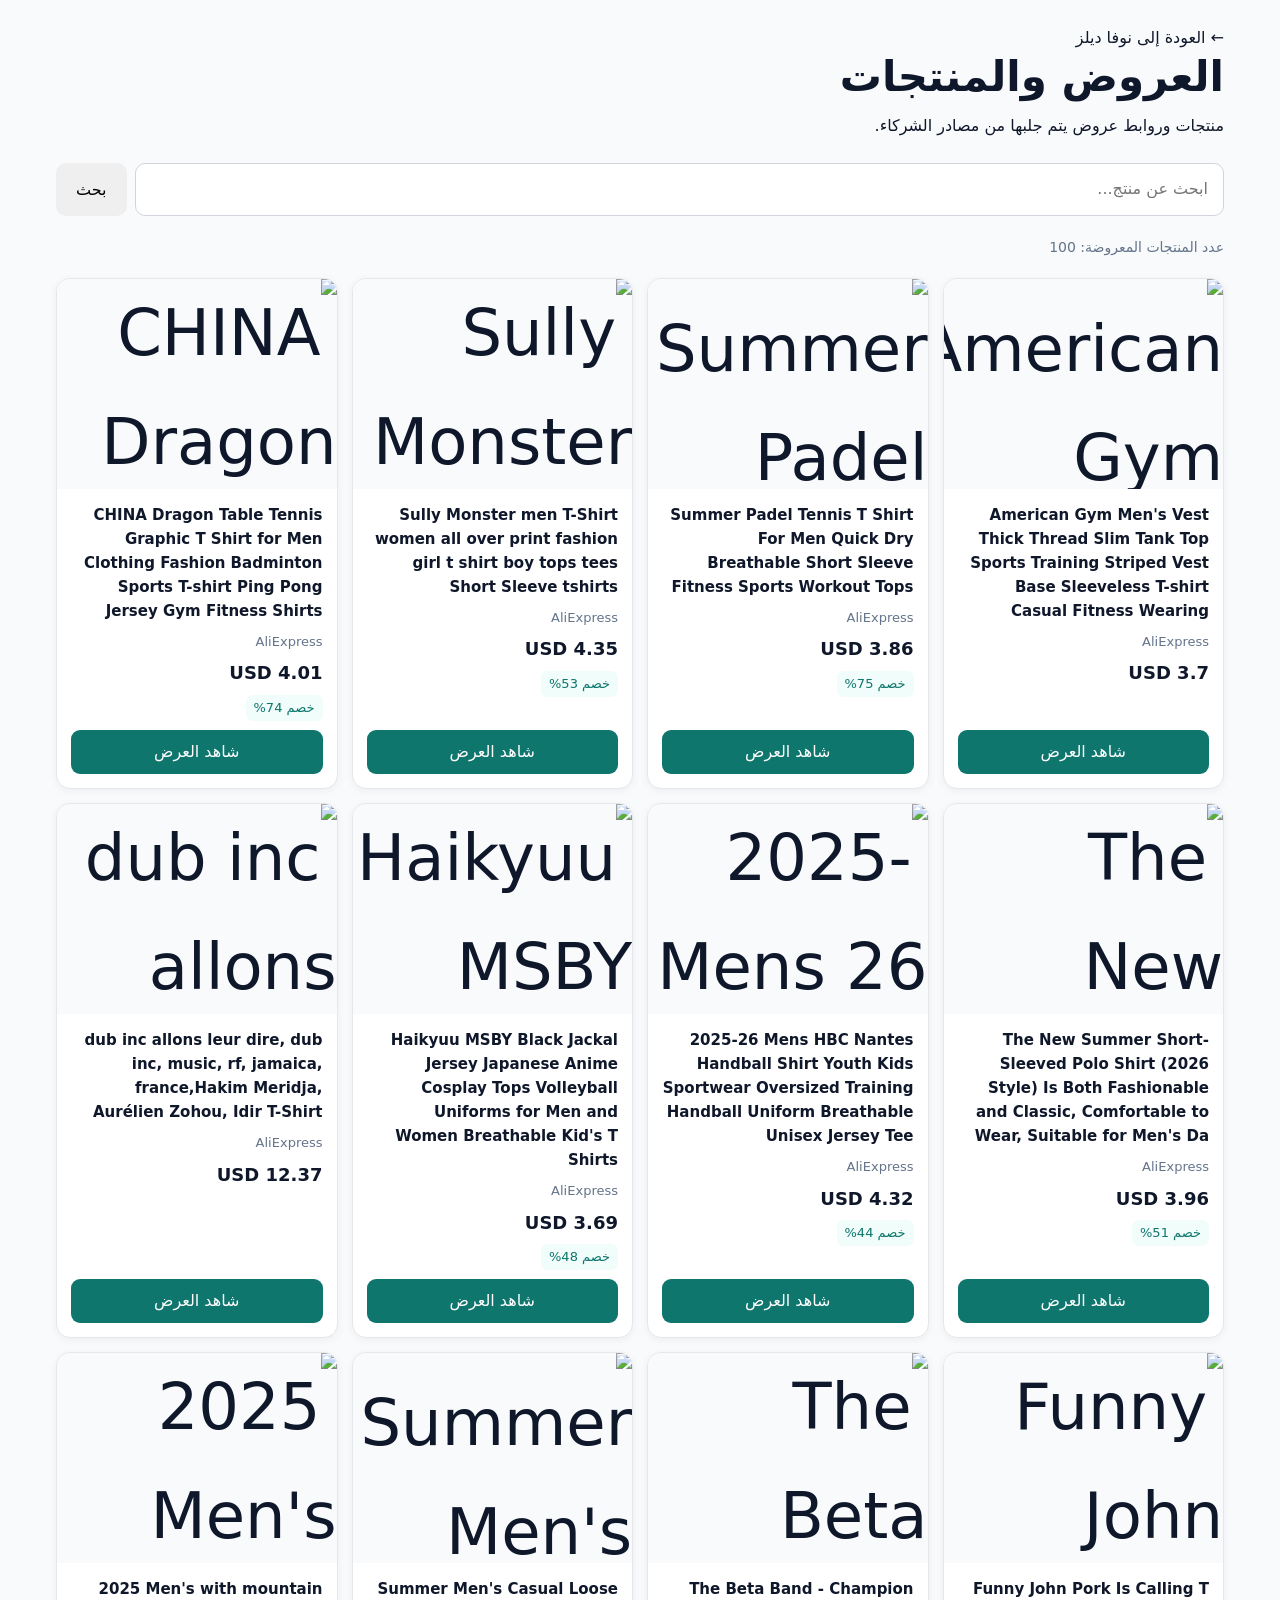
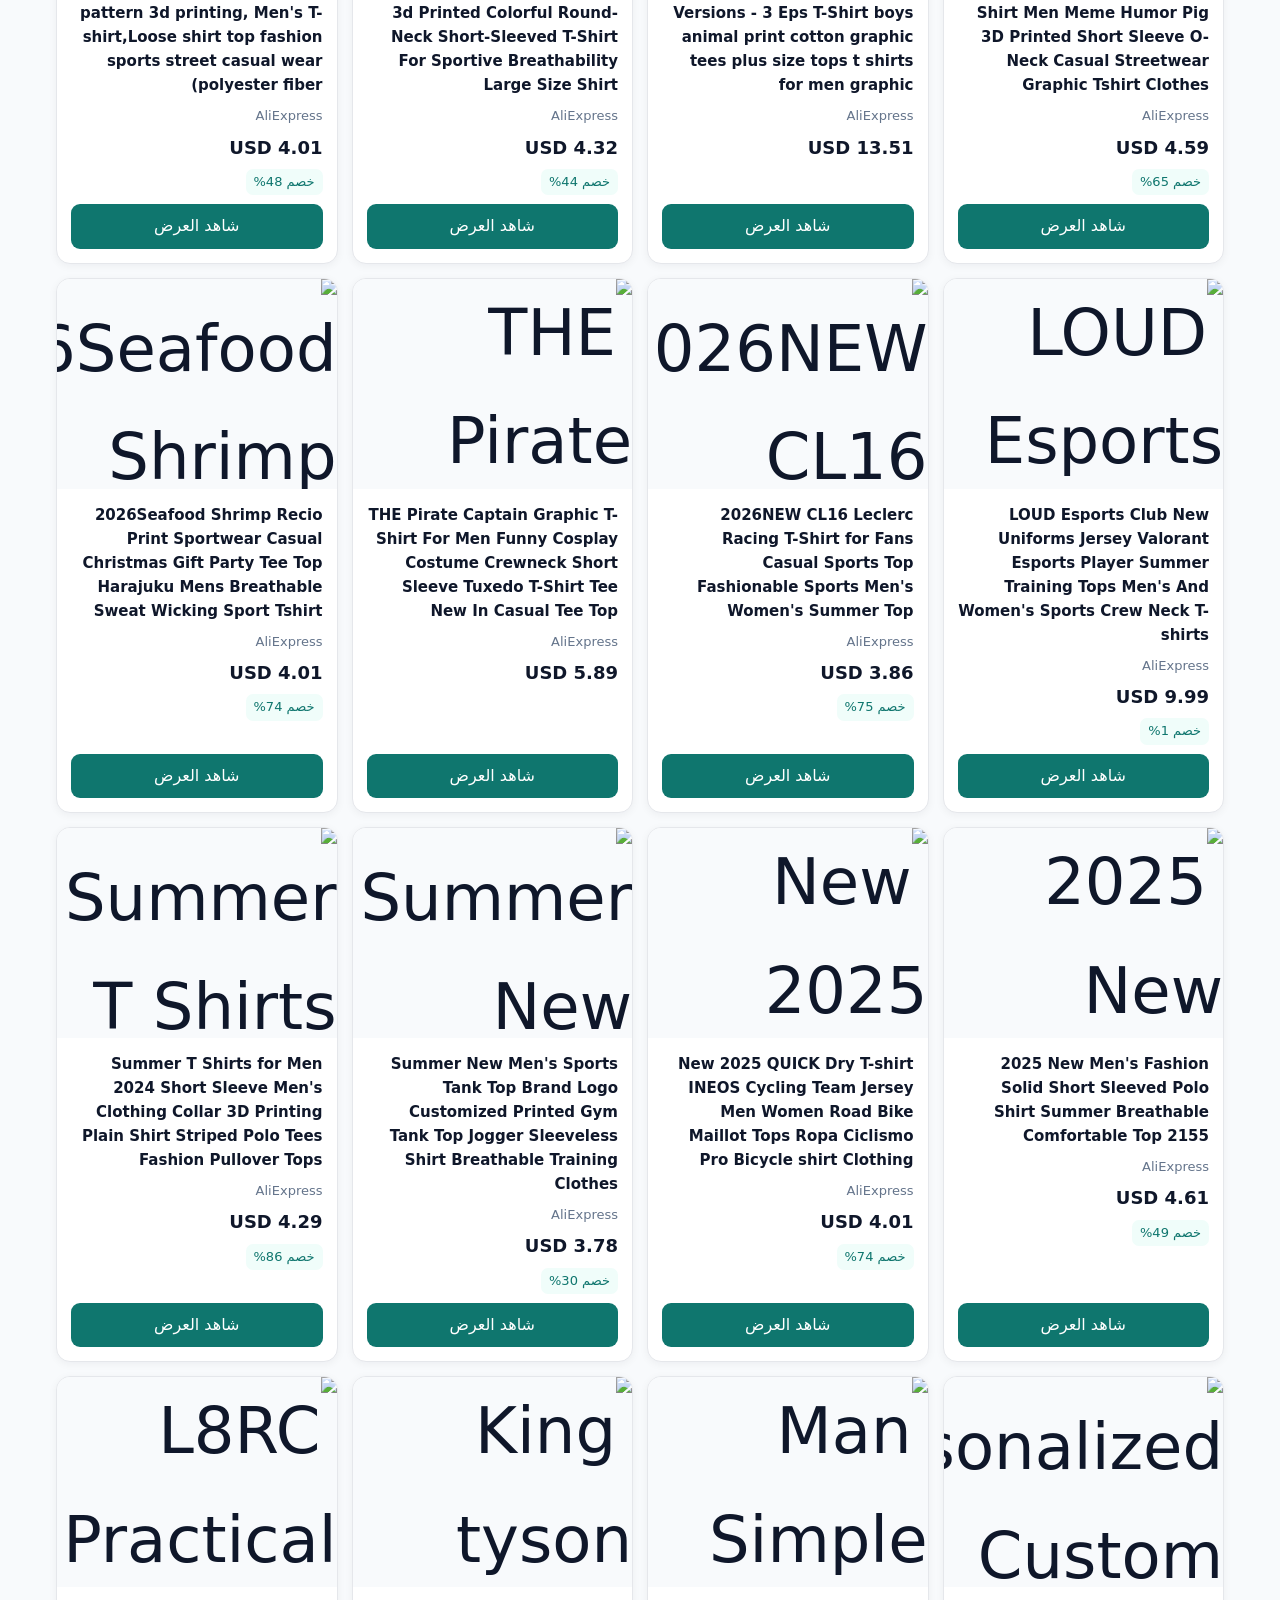
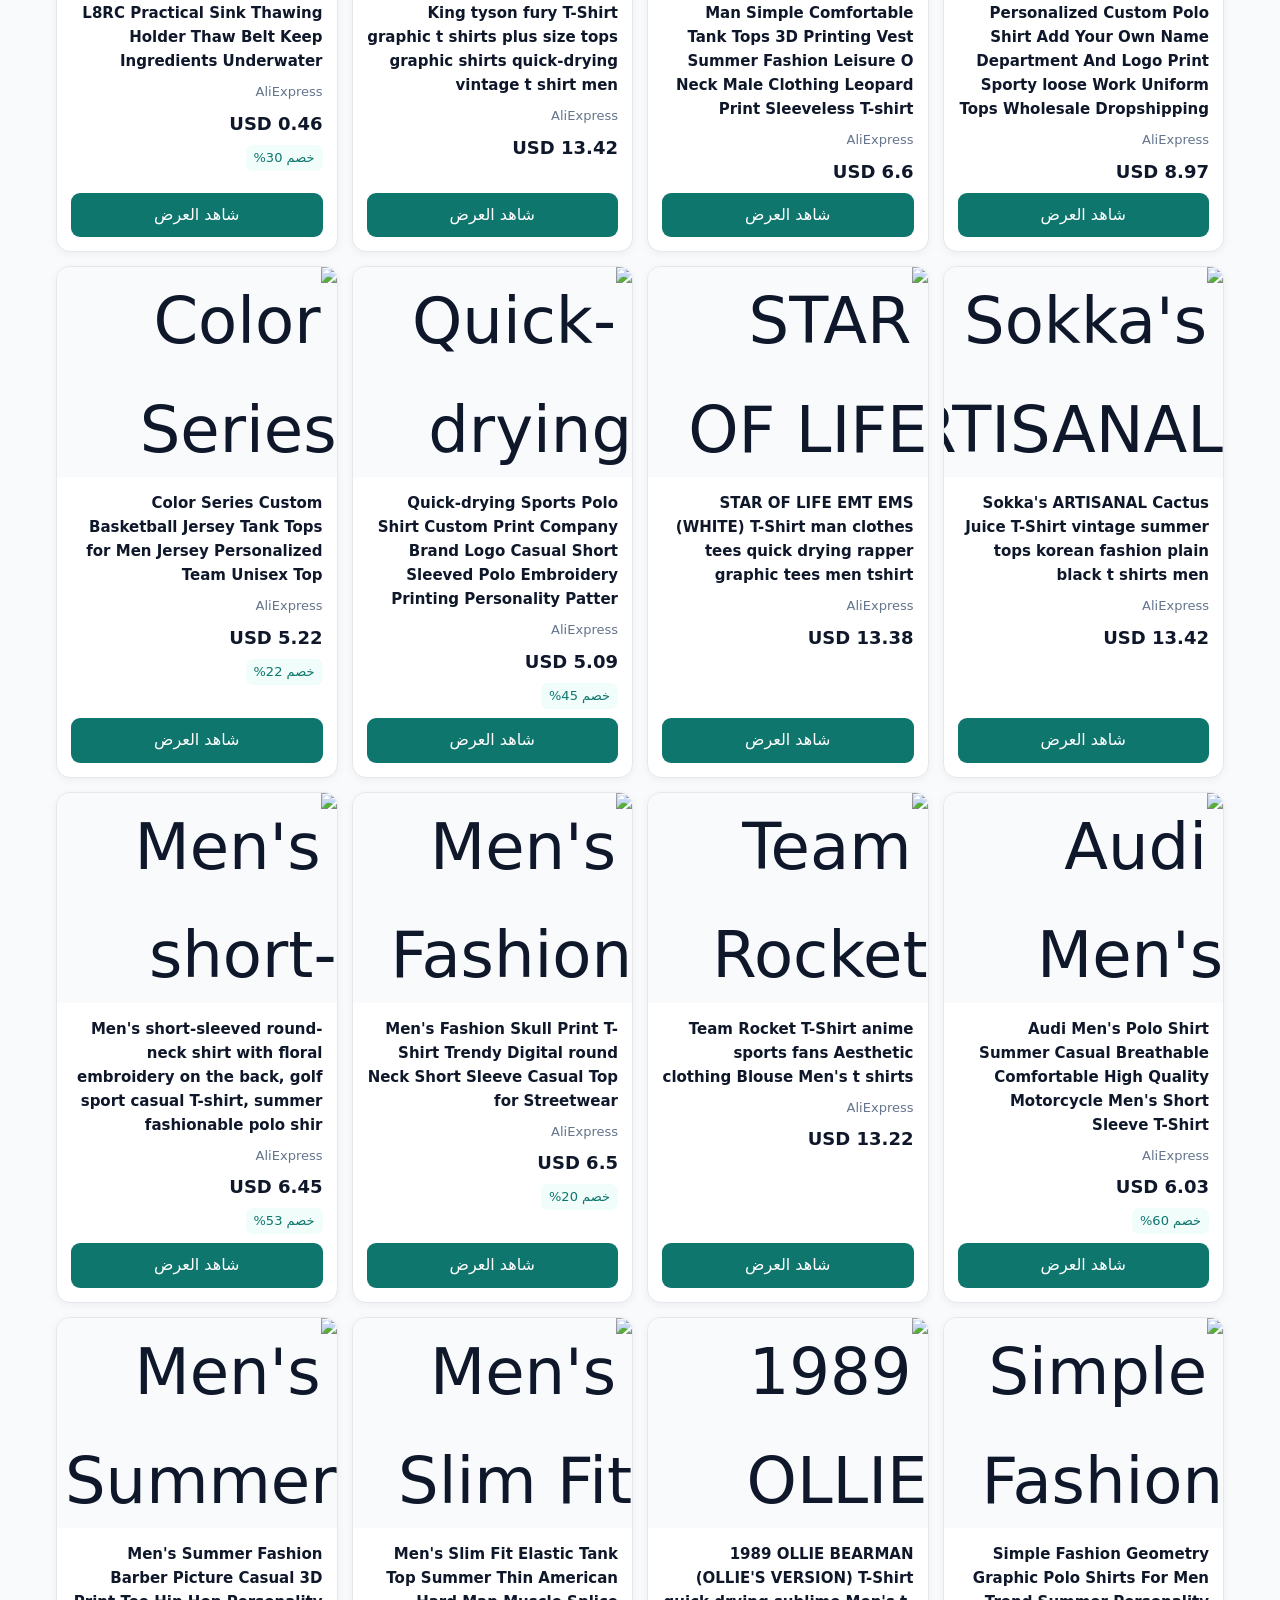
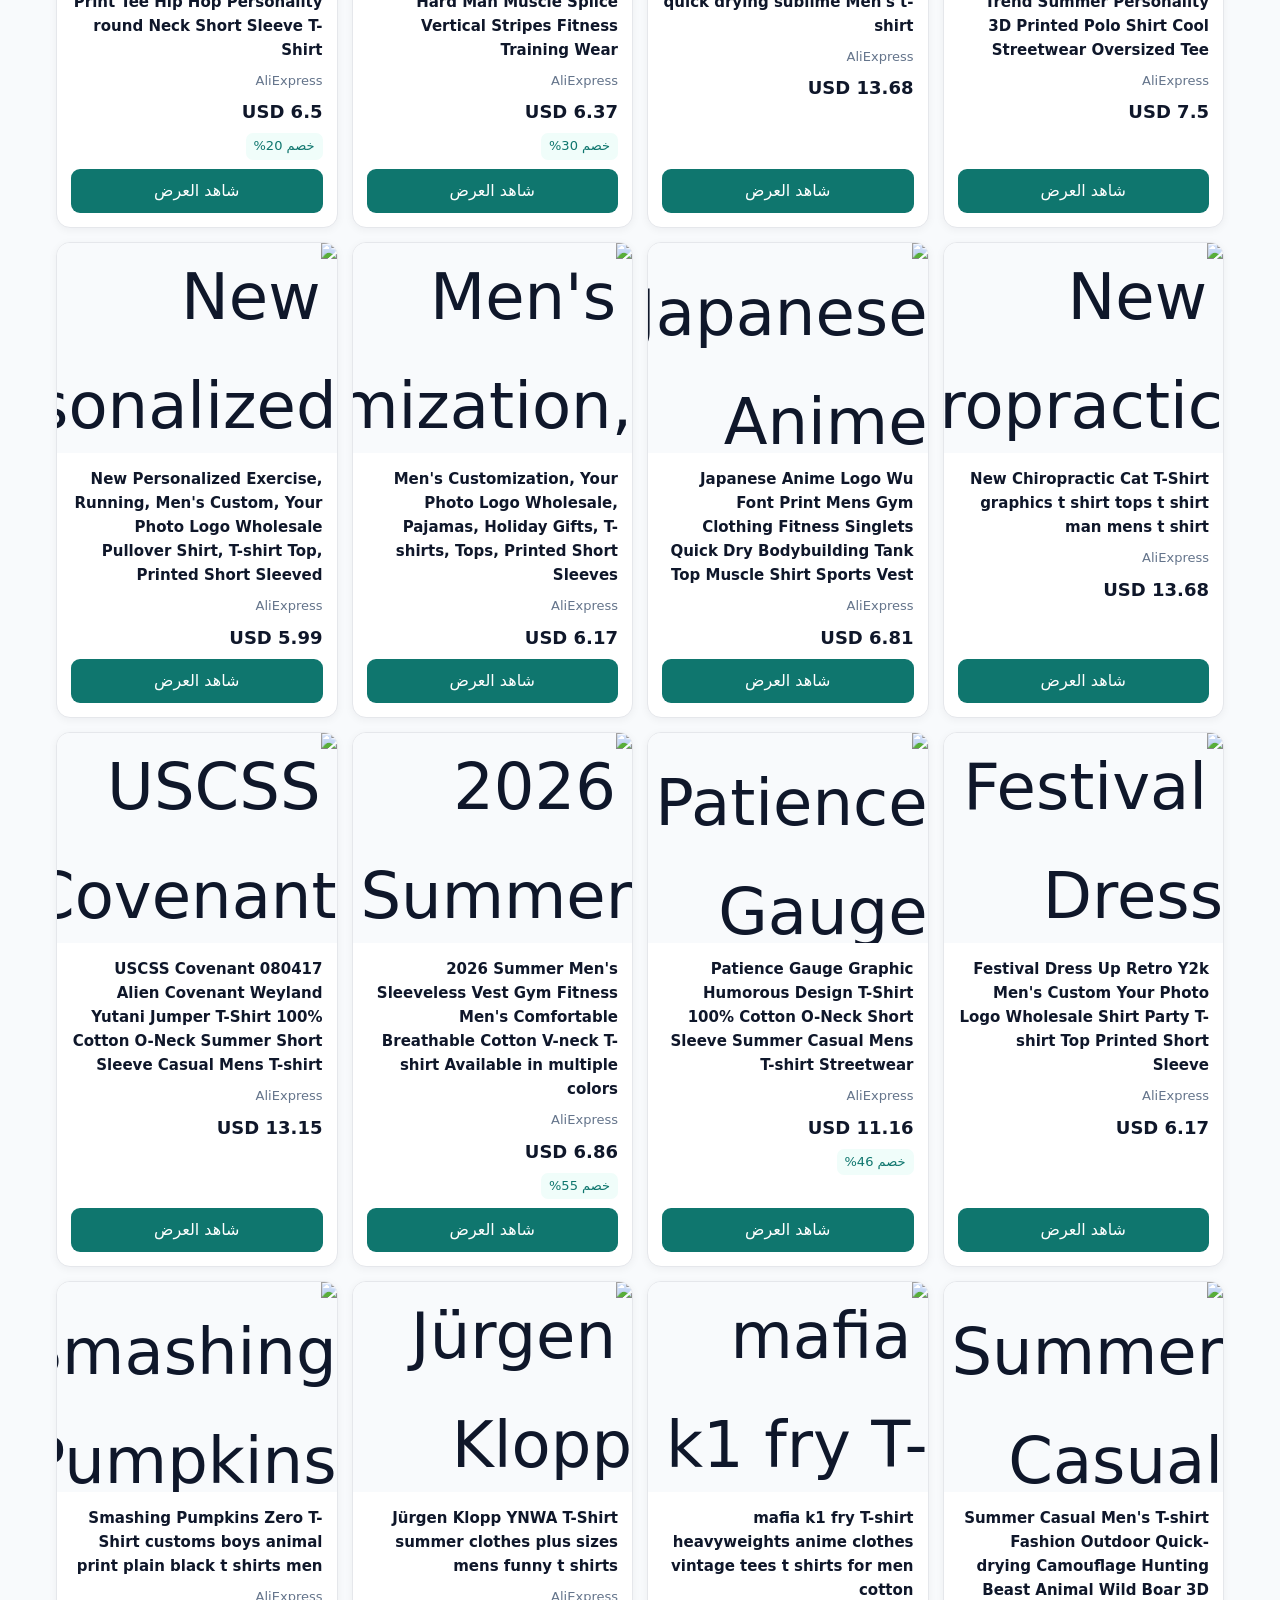
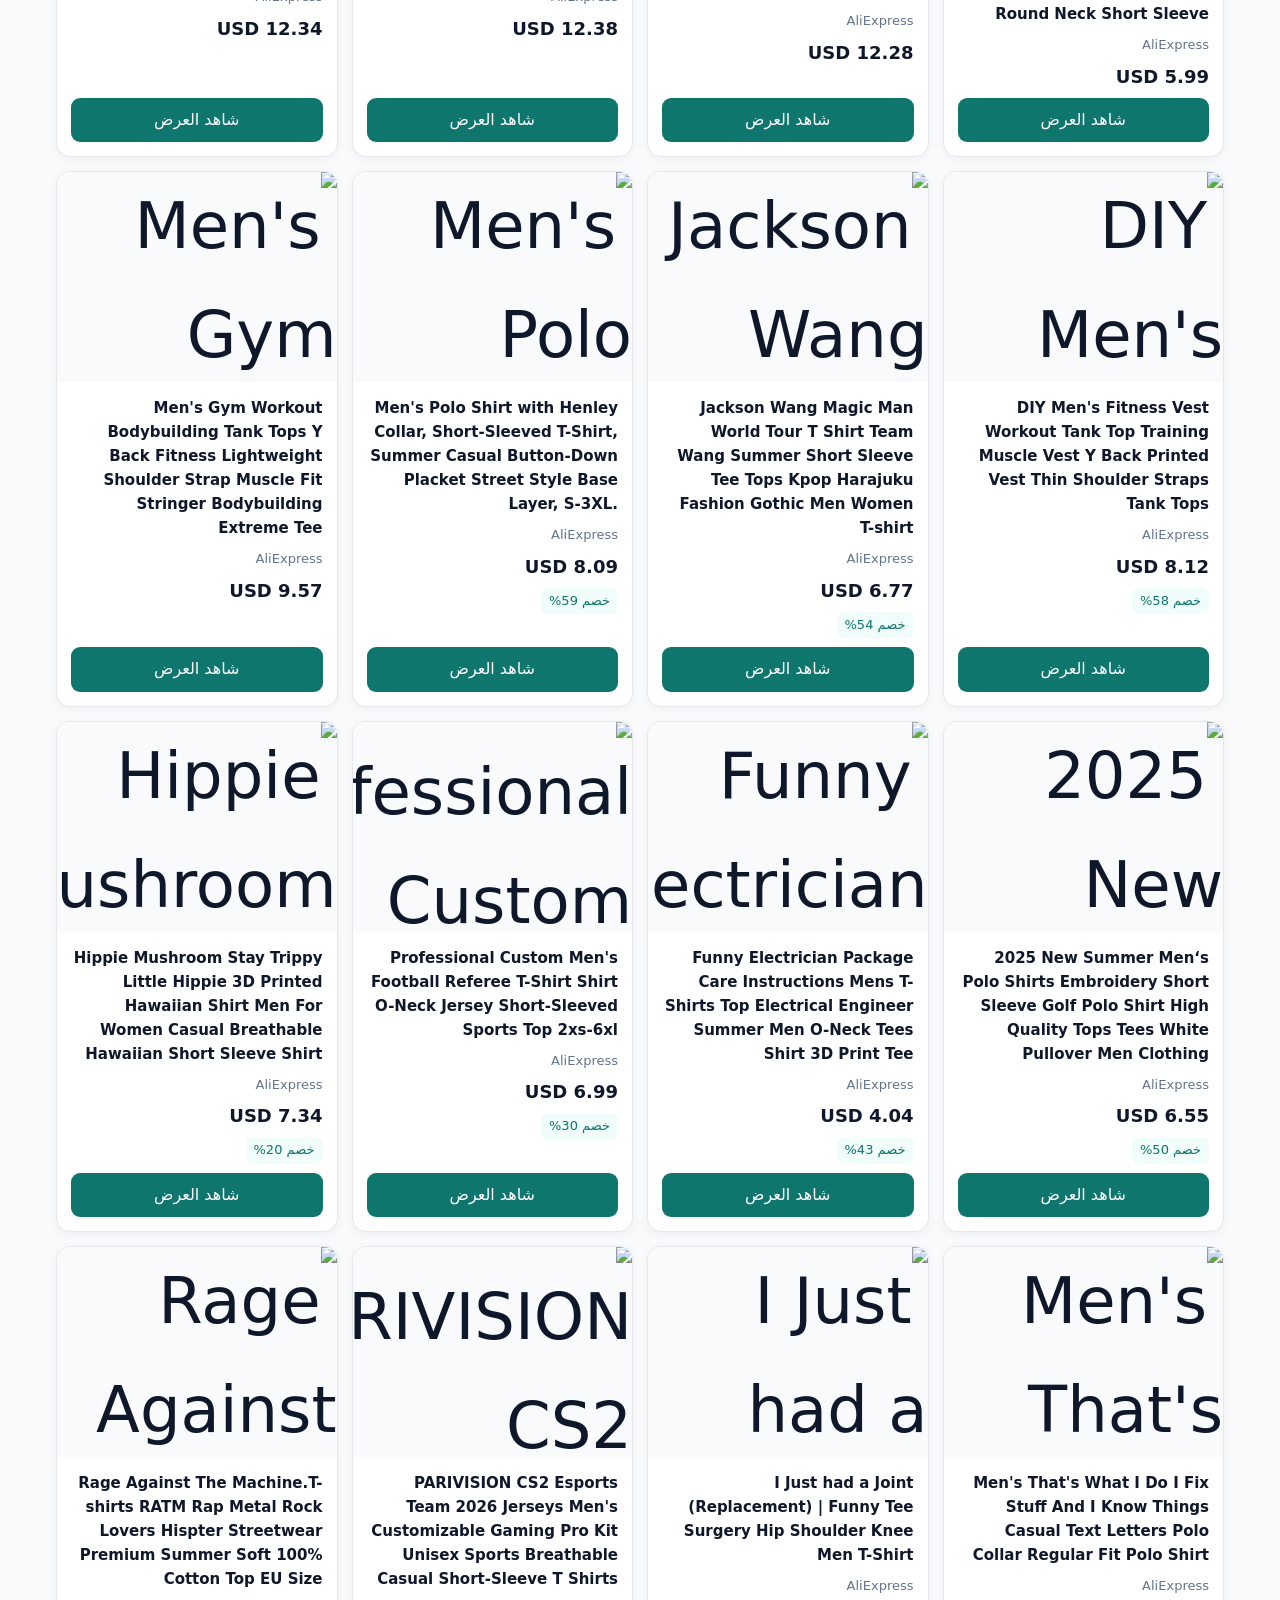
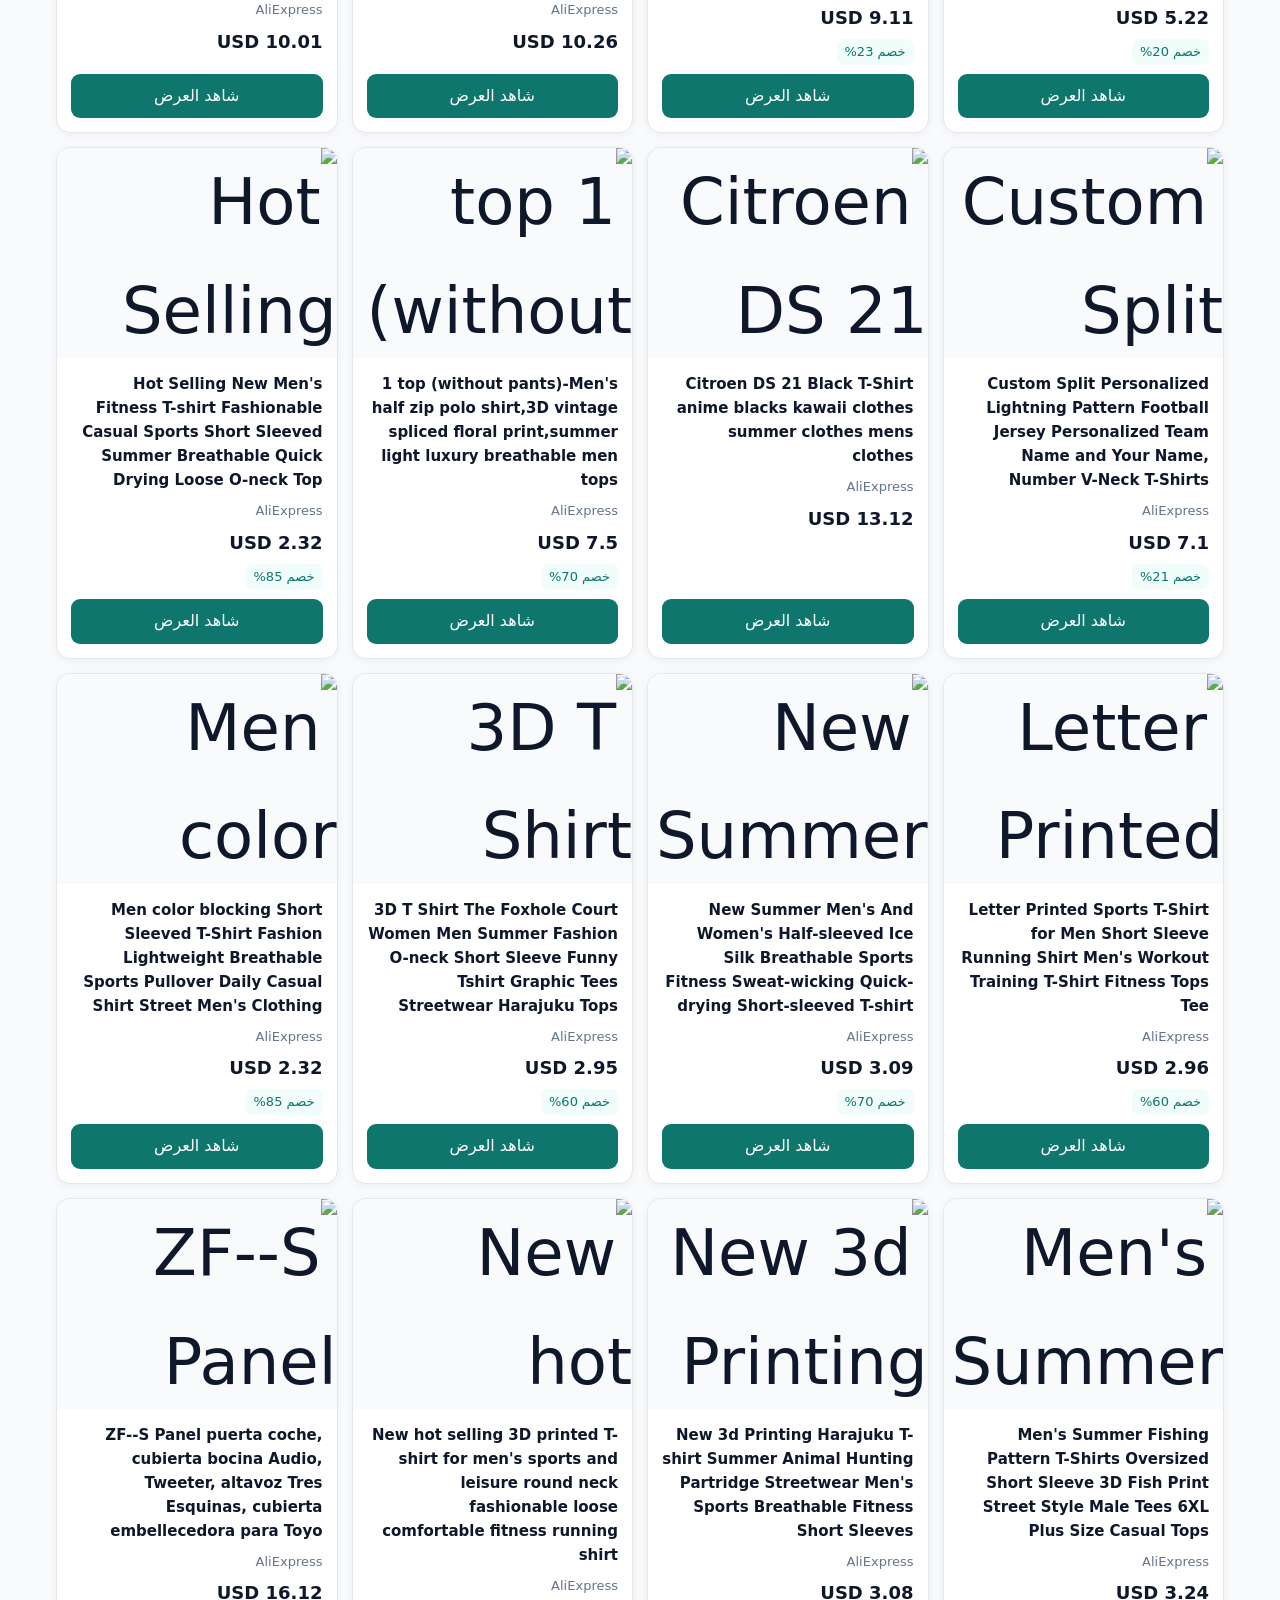
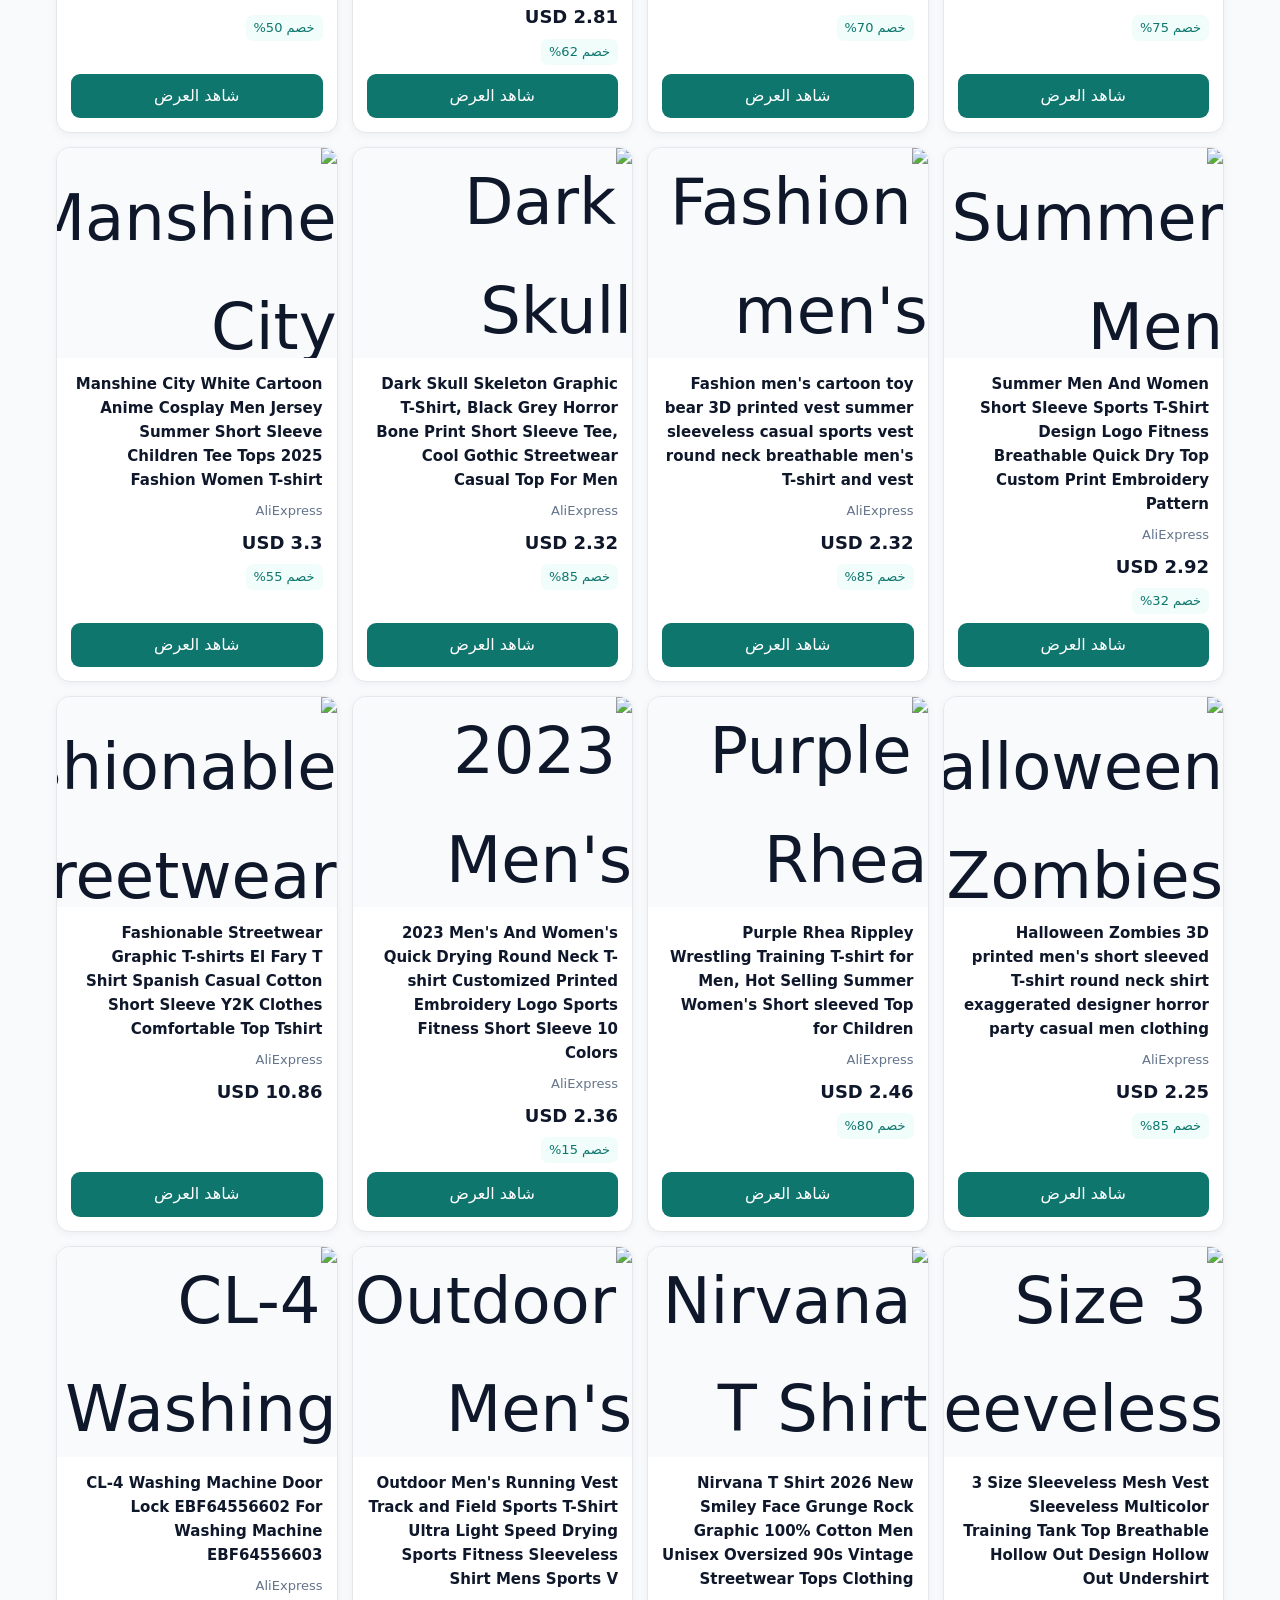
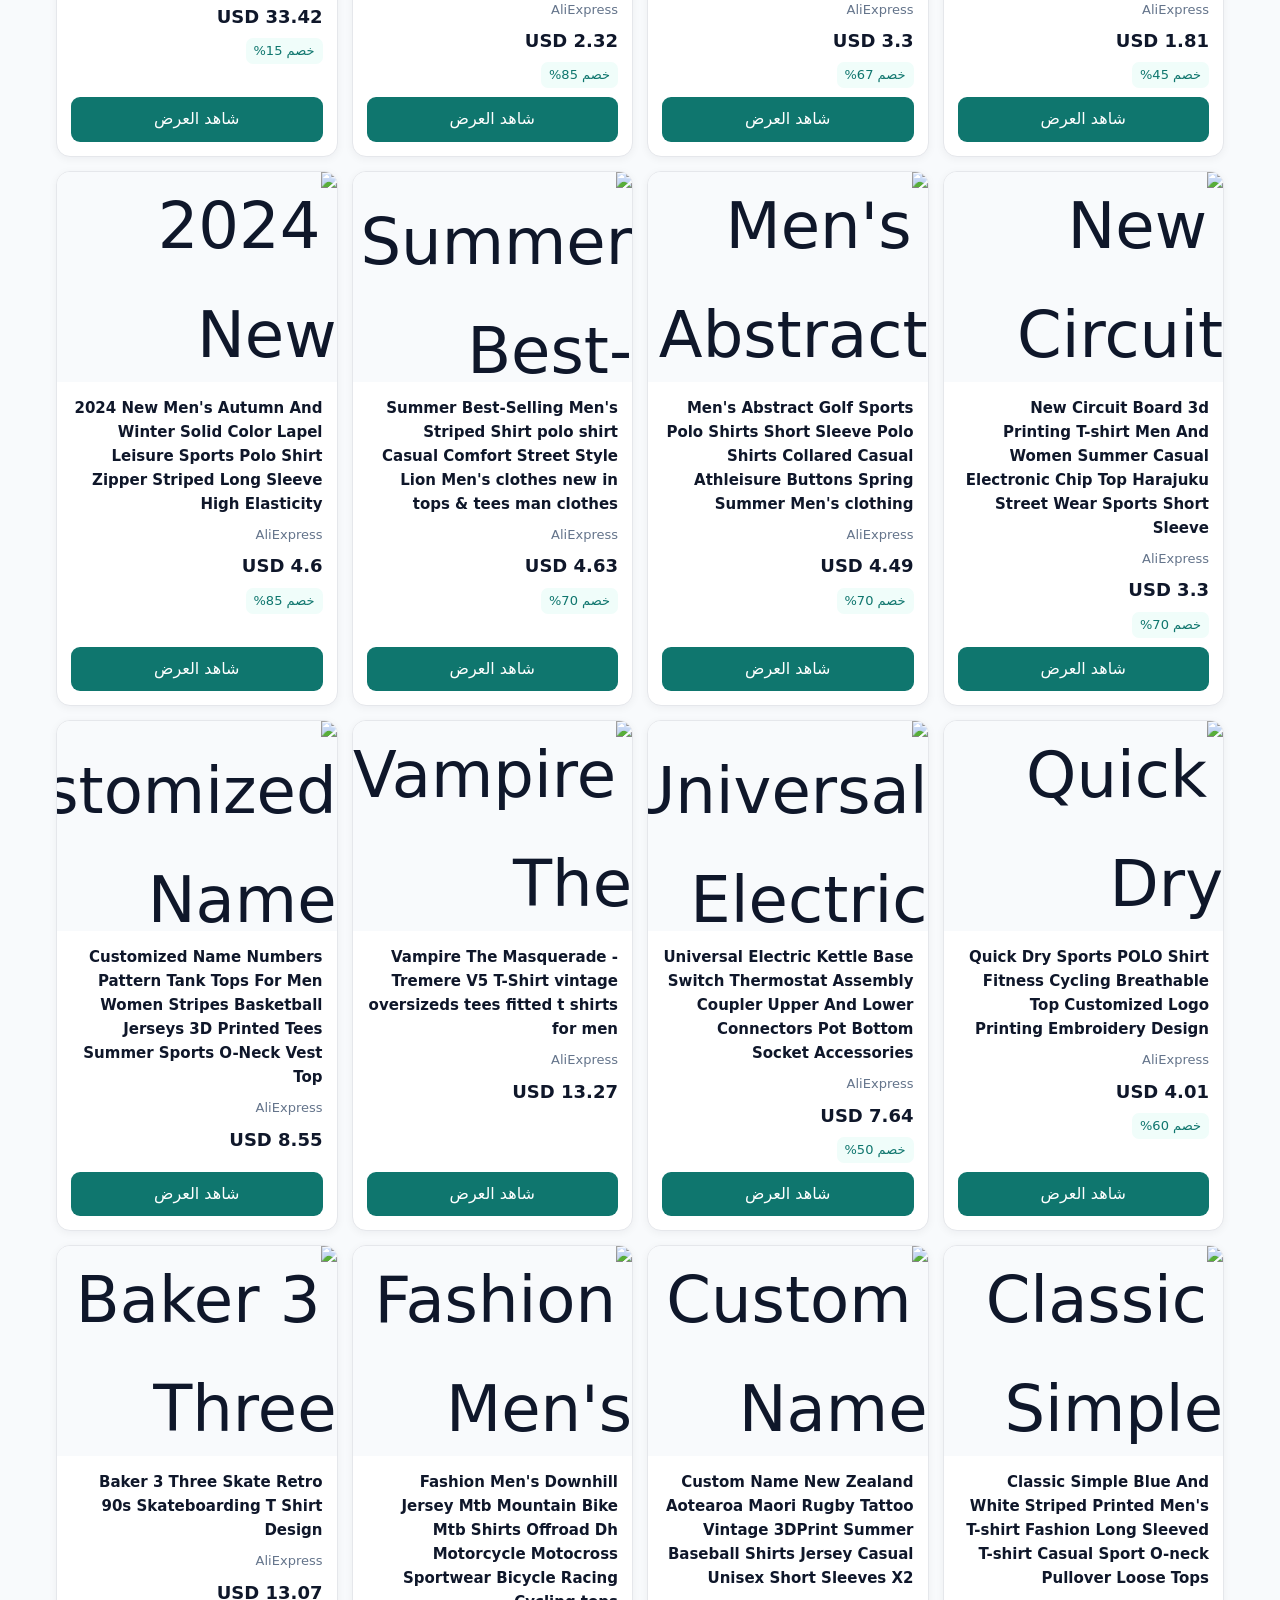
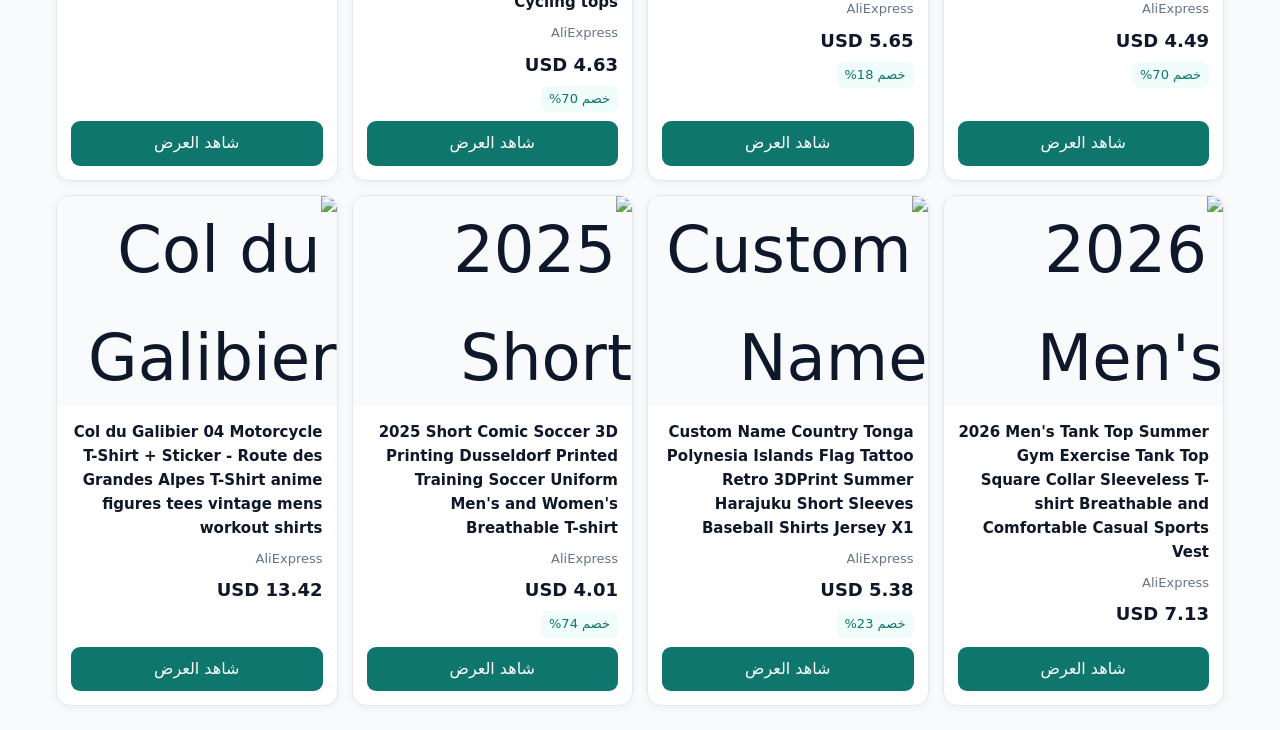
==== commit 821adc22: "Refine deals grid and mobile product cards" ====
--- a/deals/index.html
+++ b/deals/index.html
@@ -68,9 +68,15 @@
 
     .deals-grid{
       display:grid;
-      grid-template-columns:repeat(auto-fill,minmax(210px,1fr));
-      gap:18px;
+      grid-template-columns:repeat(4,minmax(0,1fr));
+      gap:14px;
       align-items:stretch;
+    }
+
+    @media (max-width:1100px){
+      .deals-grid{
+        grid-template-columns:repeat(3,minmax(0,1fr));
+      }
     }
 
     .deals-grid .deal-card{
@@ -173,11 +179,14 @@
       .deals-grid{
         grid-template-columns:repeat(2,minmax(0,1fr));
         gap:10px;
+        padding:10px;
       }
 
       .deals-grid .deal-image{
-        height:150px;
-        min-height:150px;
+        height:140px;
+        min-height:140px;
+        object-fit:cover;
+        border-radius:6px;
       }
 
       .deals-grid .deal-body{
@@ -187,7 +196,13 @@
 
       .deals-grid .deal-title{
         font-size:13px;
-        line-height:1.55;
+        line-height:1.3;
+        max-height:2.6em;
+        overflow:hidden;
+        text-overflow:ellipsis;
+        display:-webkit-box;
+        -webkit-line-clamp:2;
+        -webkit-box-orient:vertical;
       }
 
       .deals-grid .deal-price{
@@ -258,7 +273,8 @@
 
         const title = document.createElement("h2");
         title.className = "deal-title";
-        title.textContent = deal.title_en || "منتج";
+        title.textContent = deal.title_en || deal.title_ar || "منتج";
+        title.dir = /[\u0600-\u06FF]/.test(title.textContent) ? "rtl" : "ltr";
 
         const store = document.createElement("div");
         store.className = "deal-store";
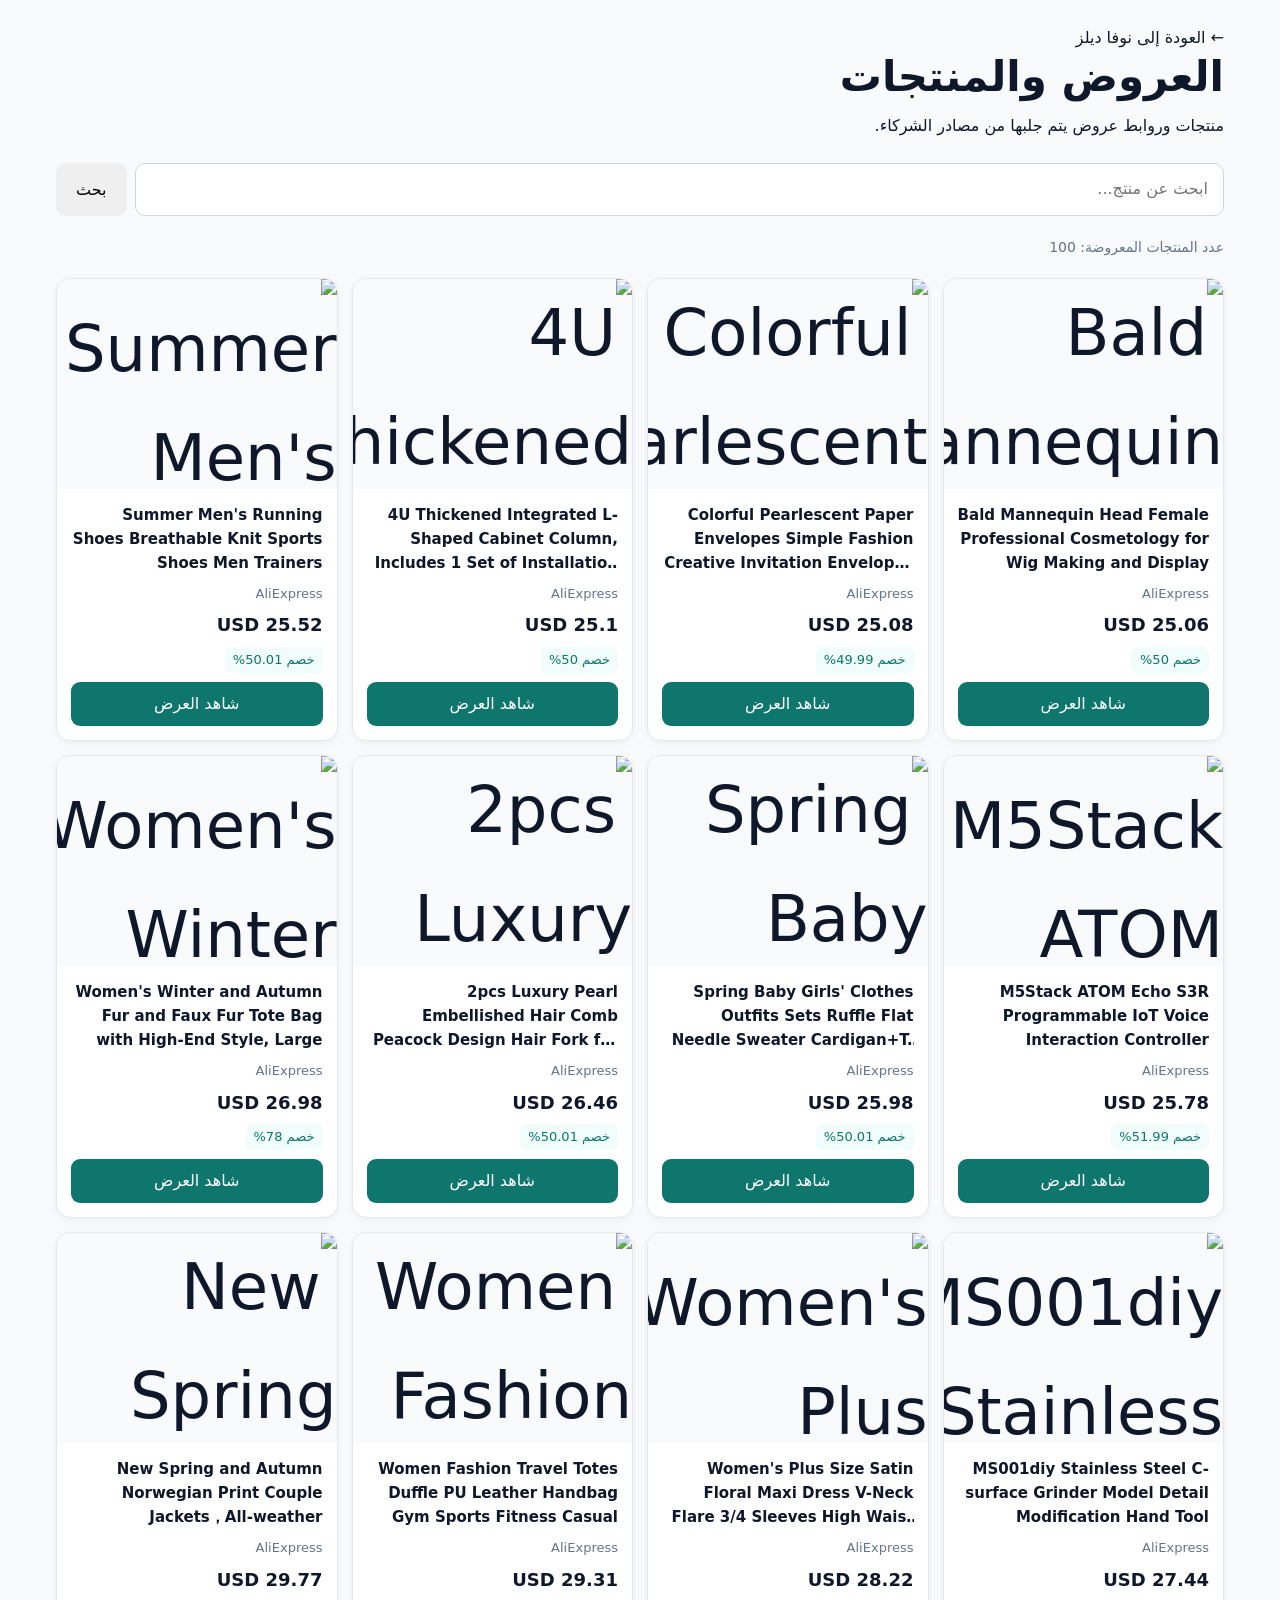
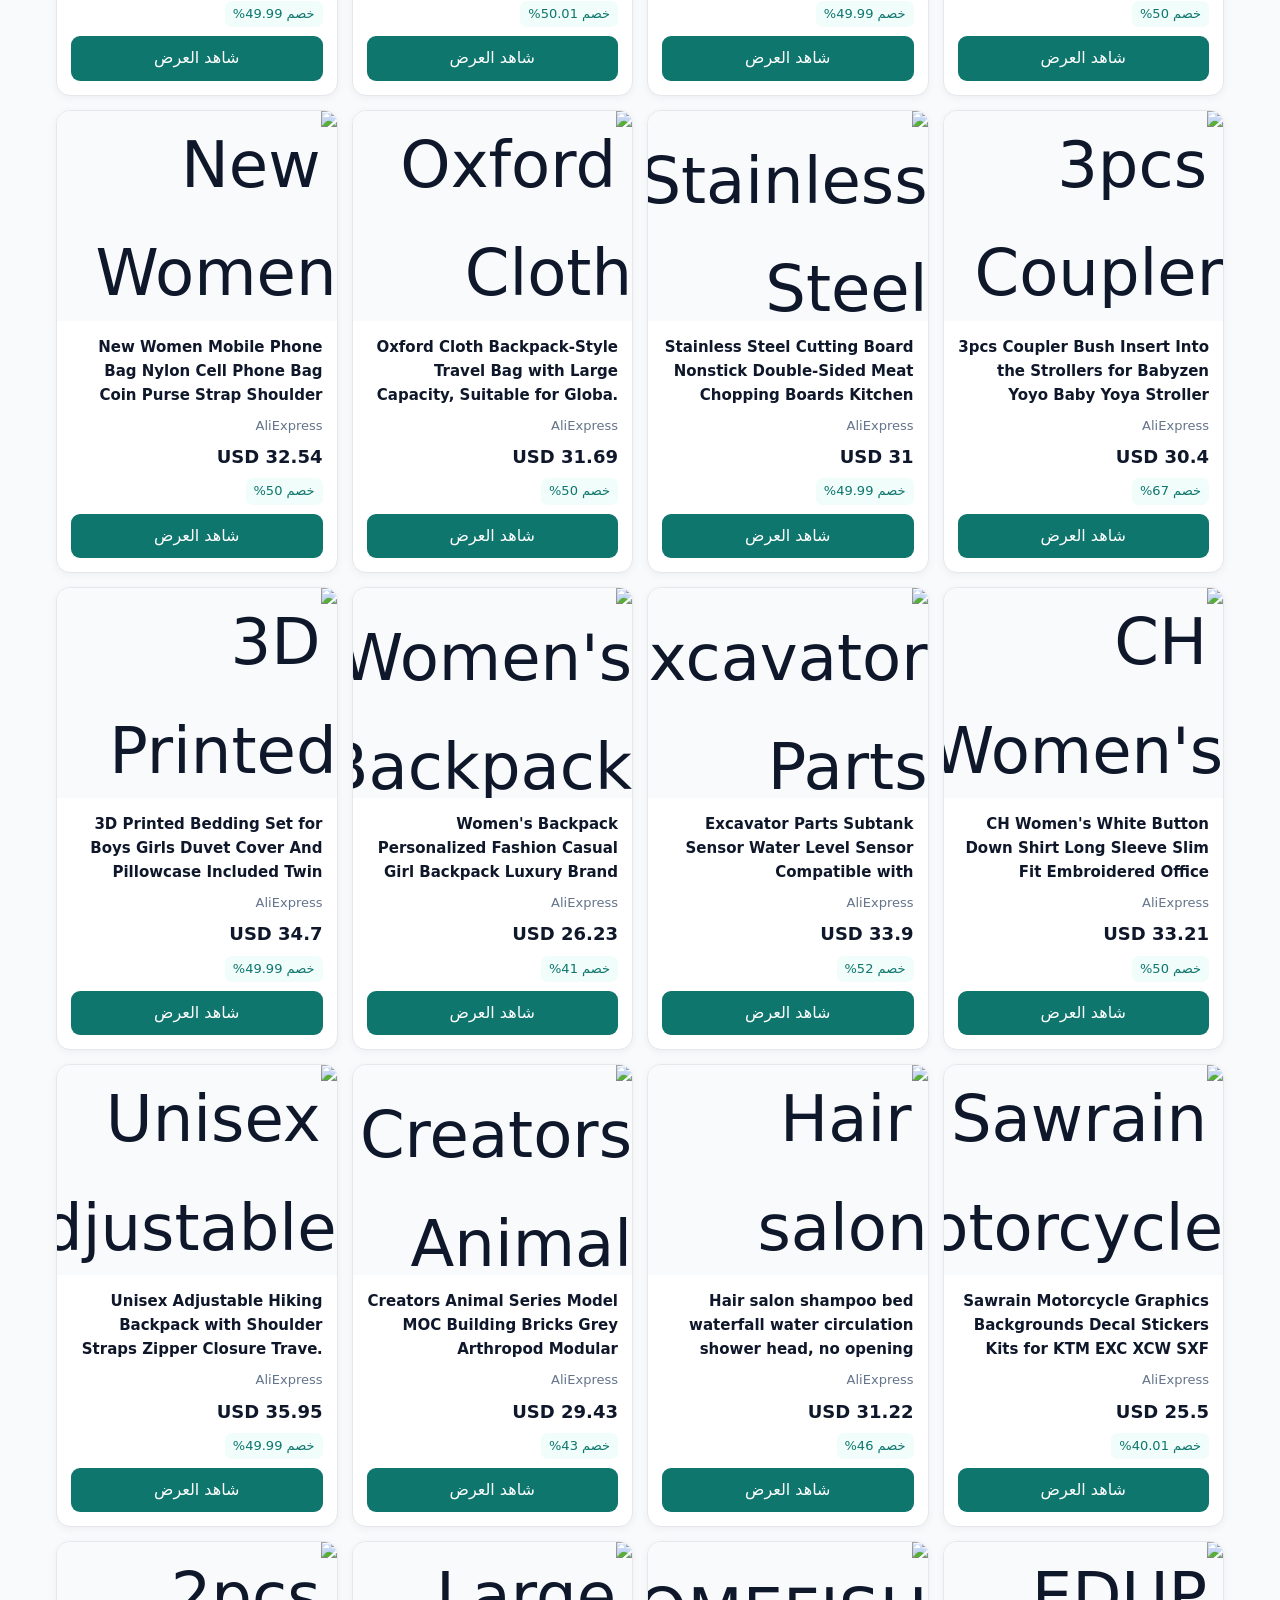
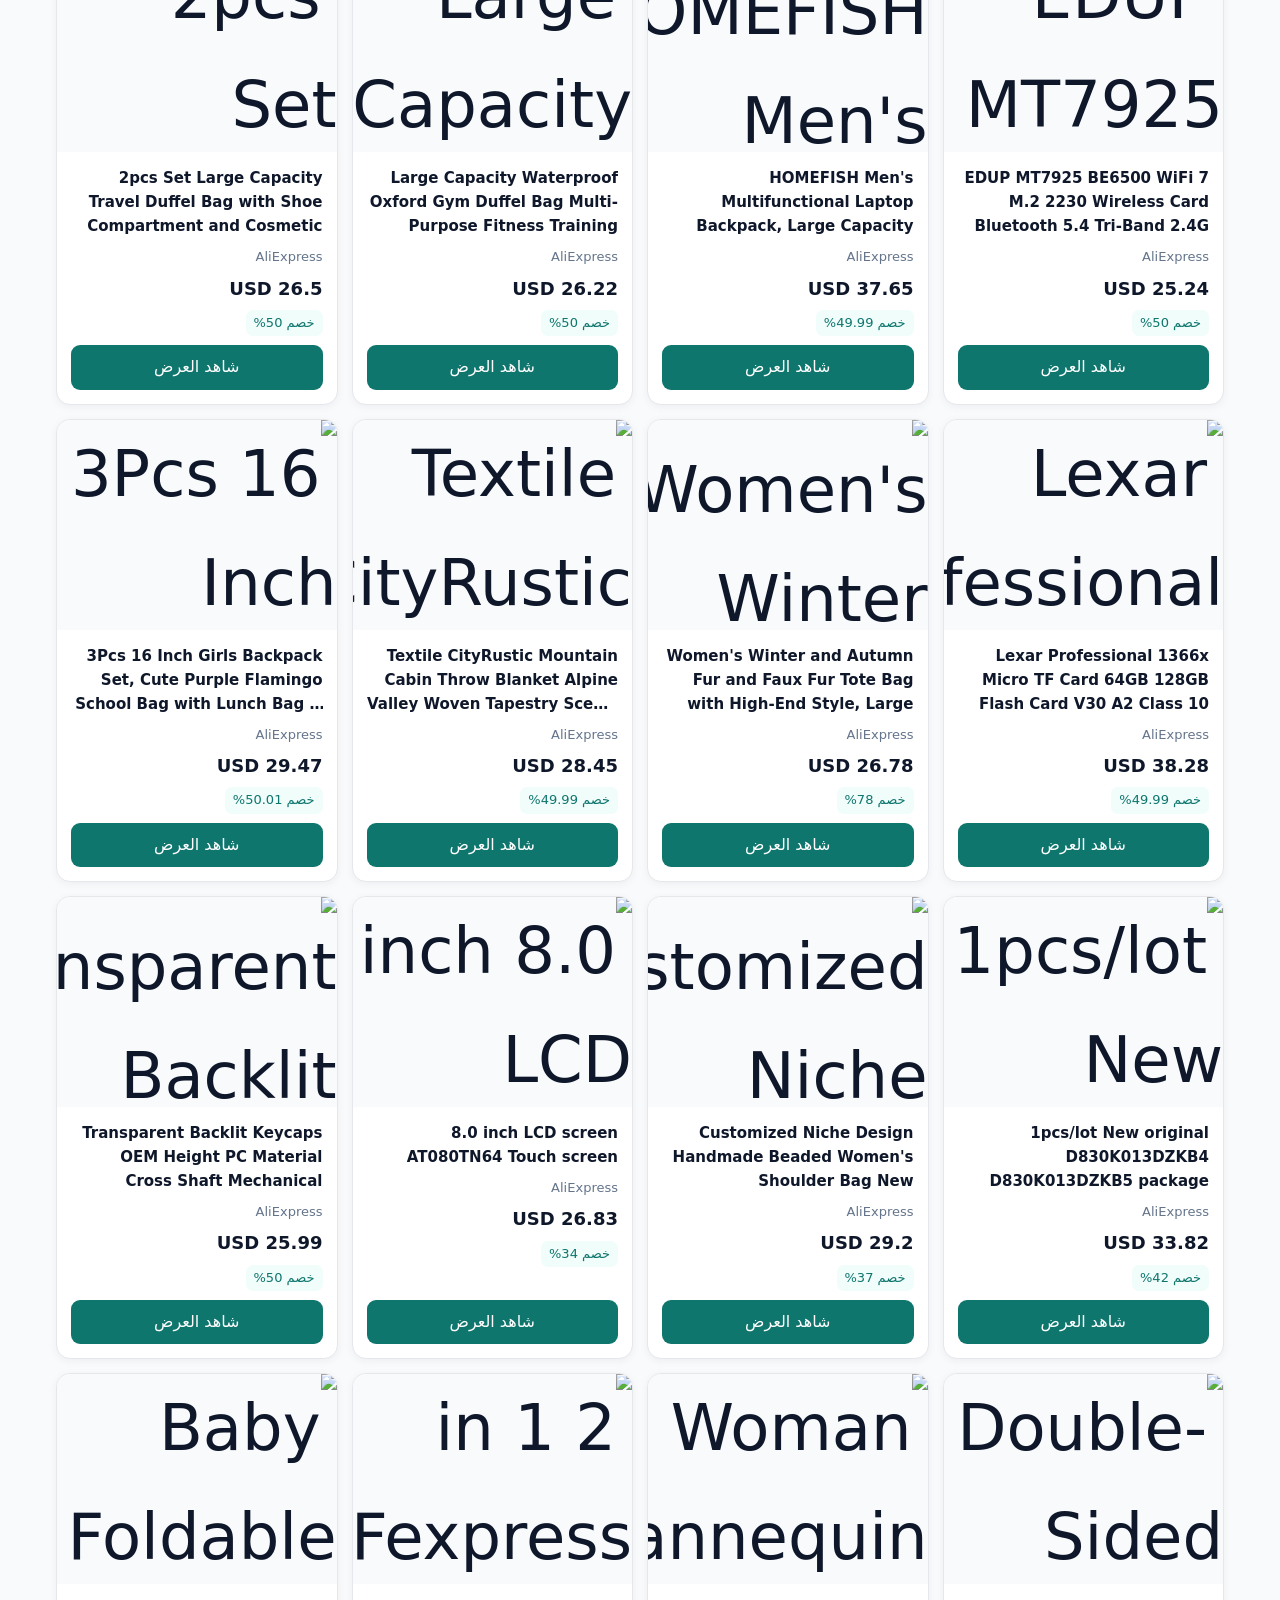
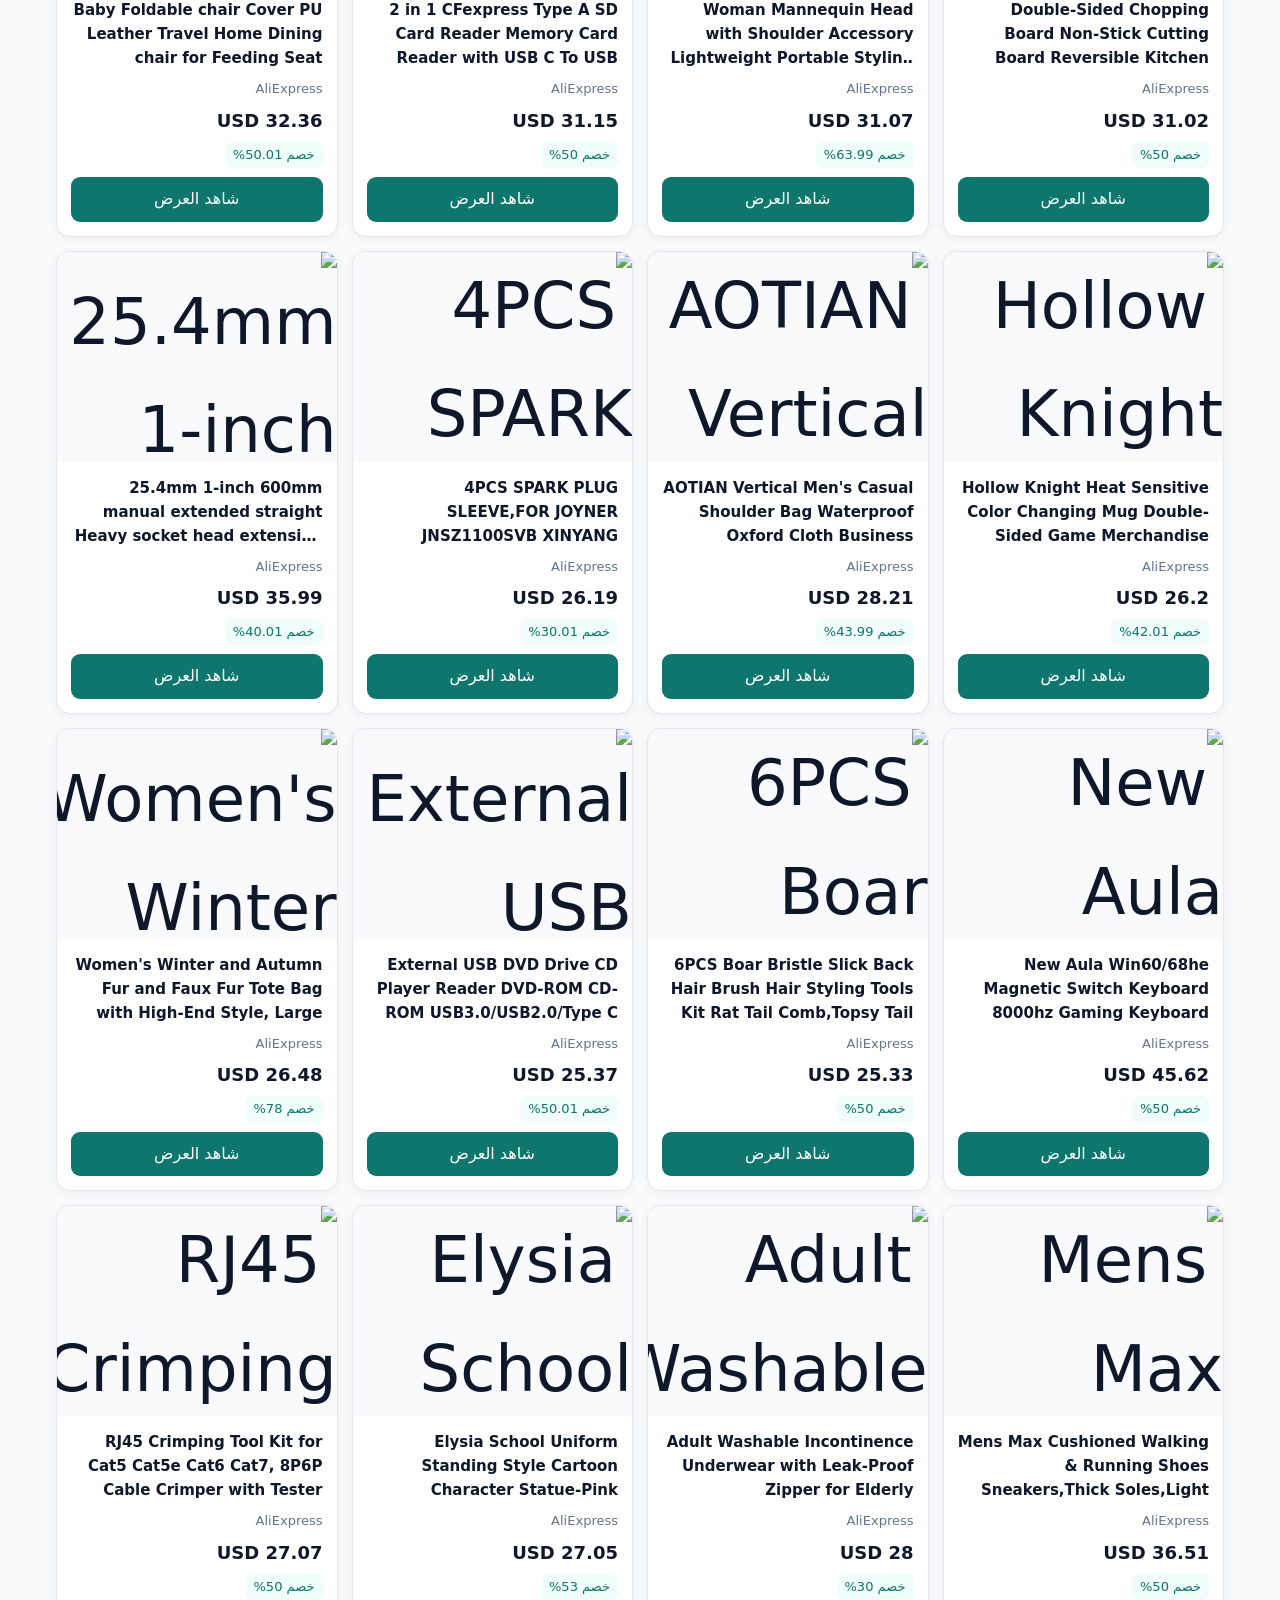
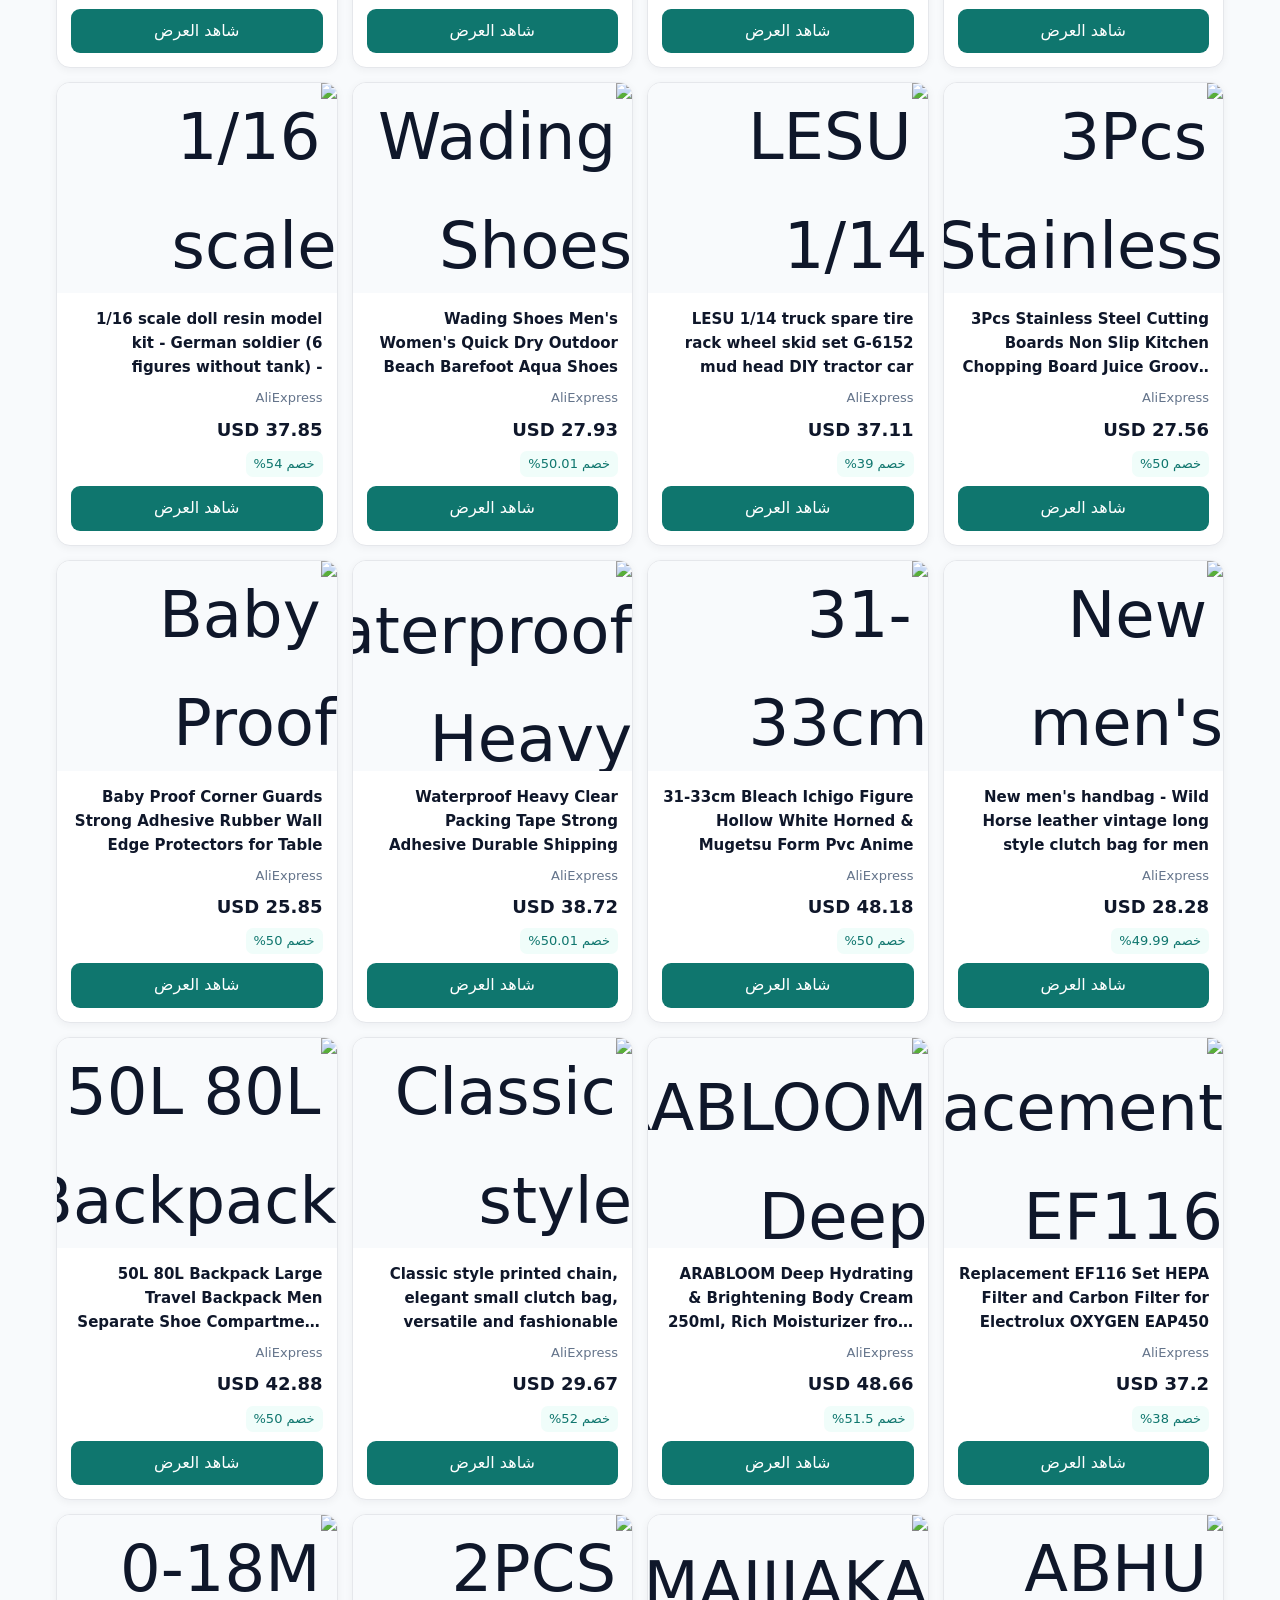
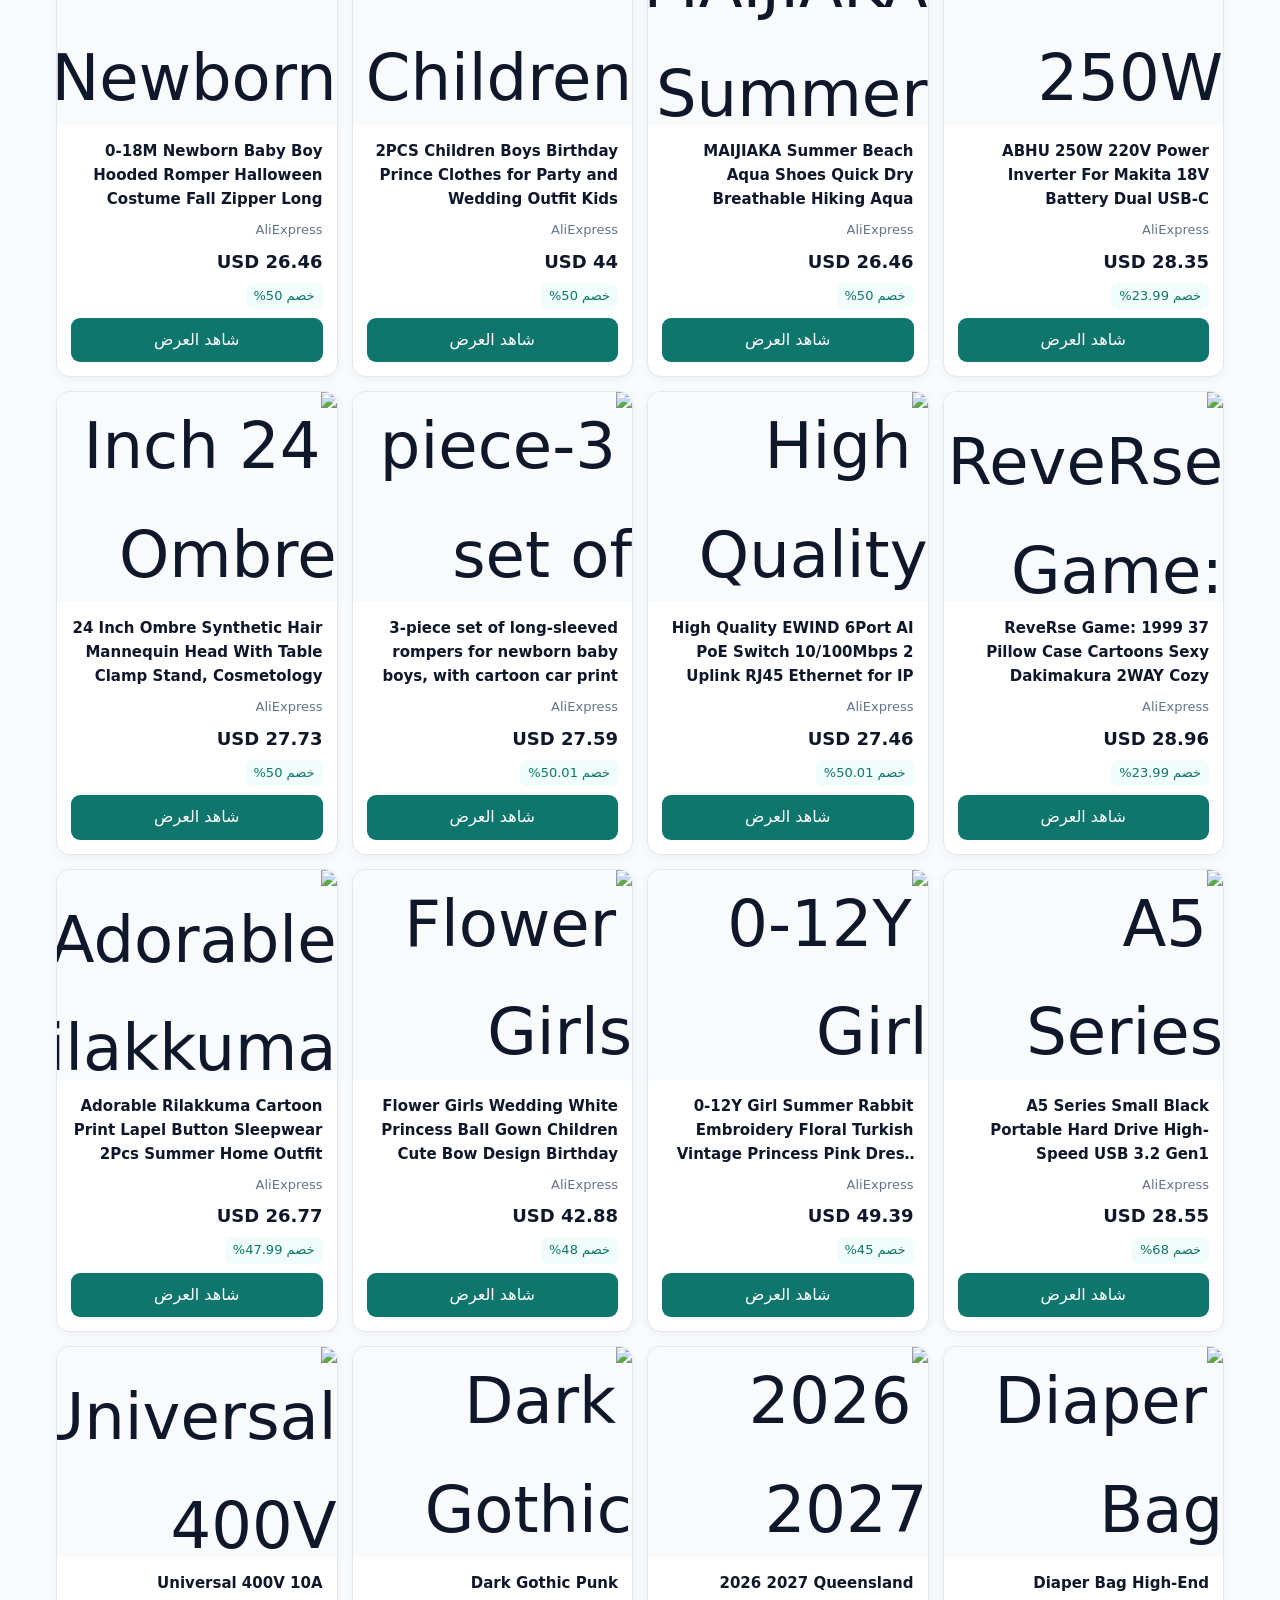
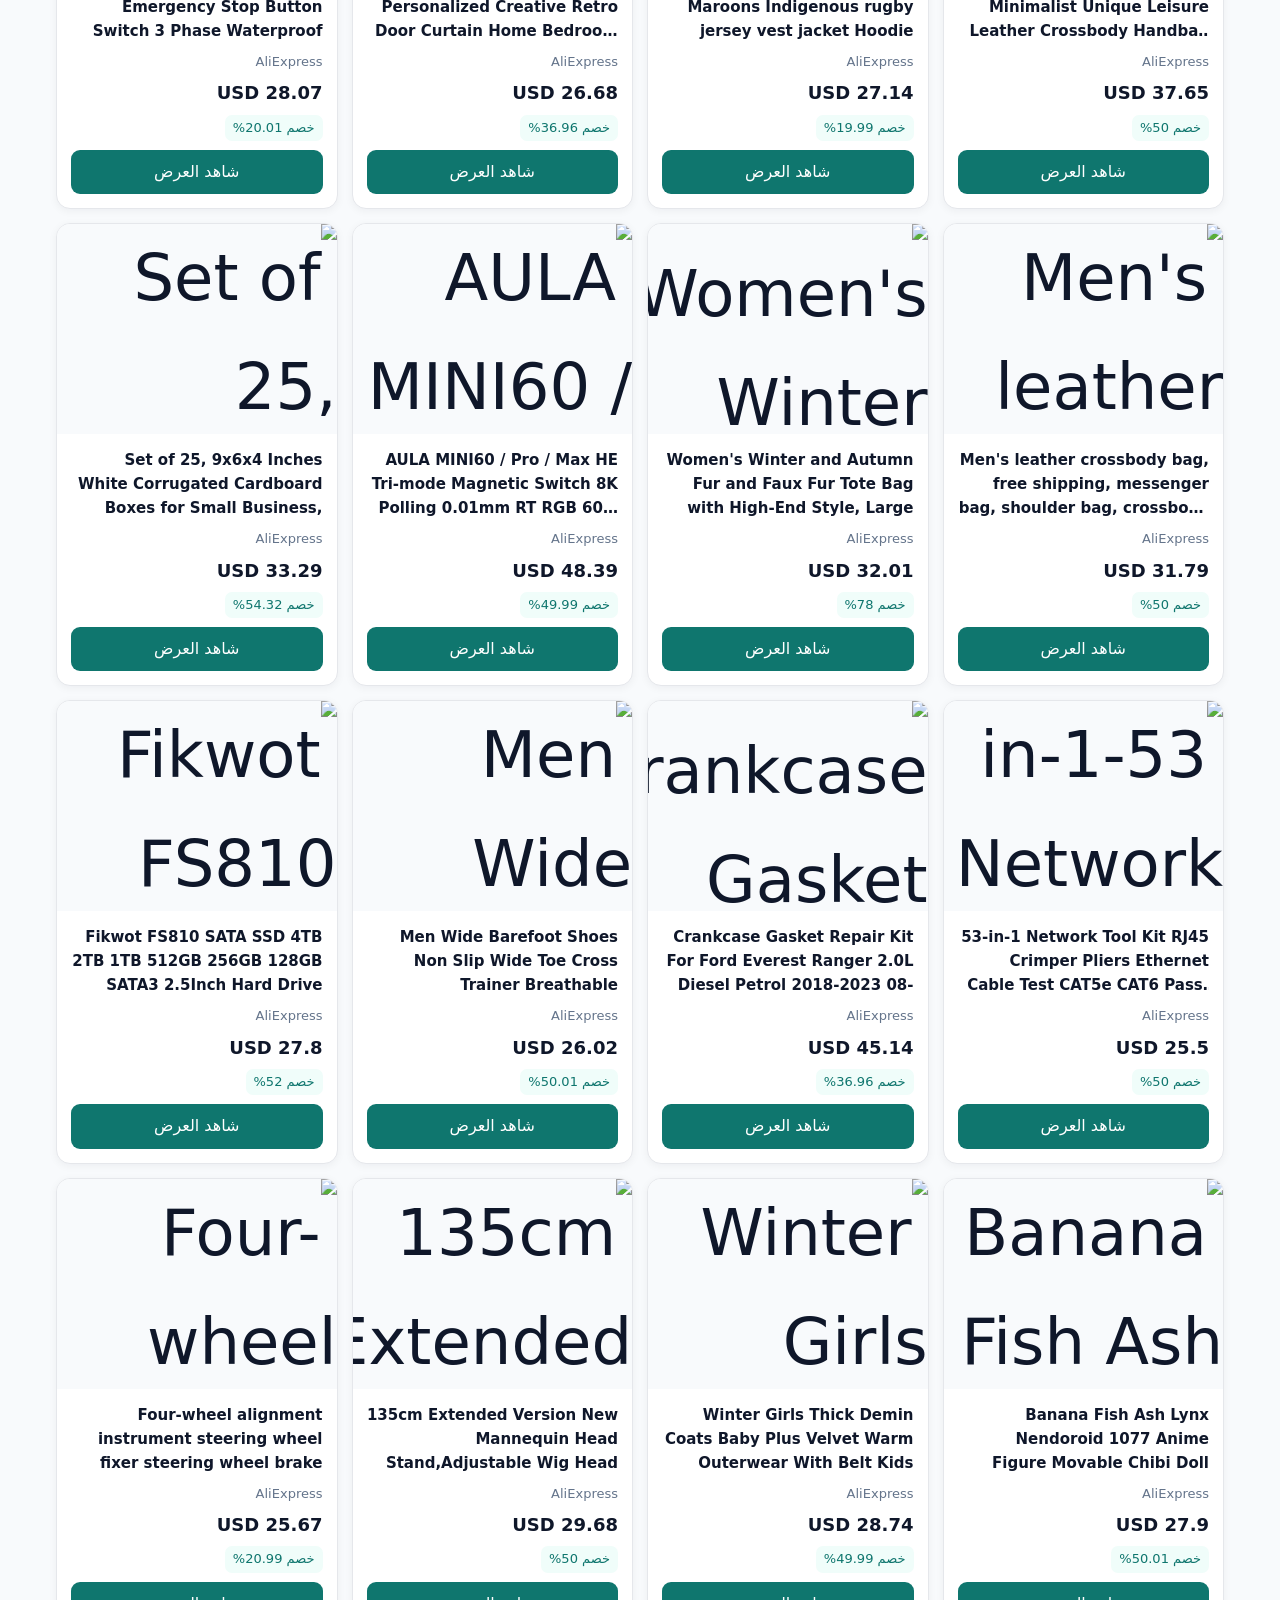
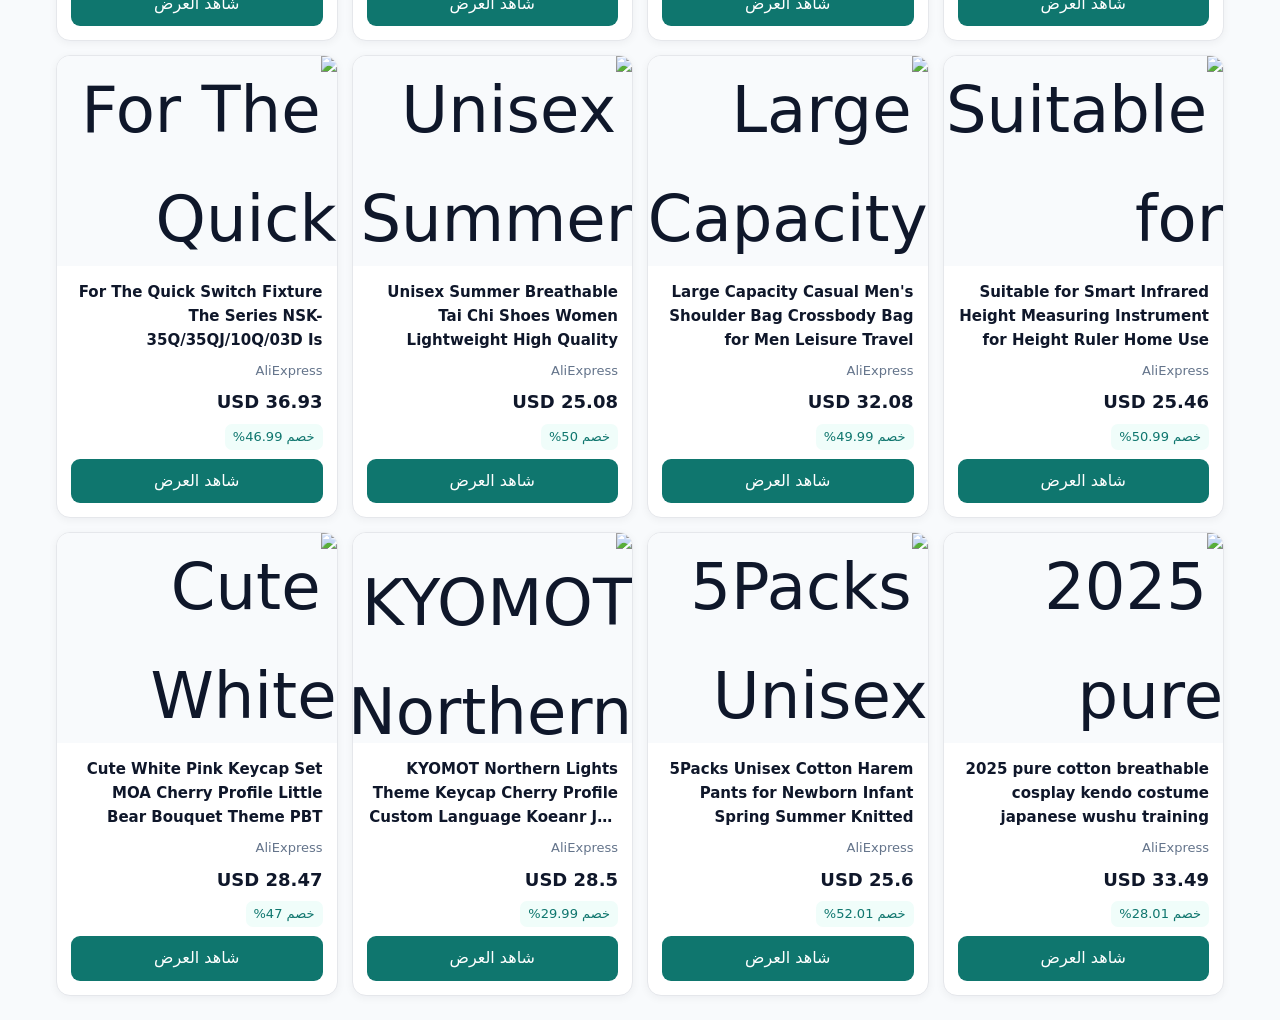
==== commit cb72a6d3: "Fix deal card layout and connect homepage deals" ====
--- a/deals/index.html
+++ b/deals/index.html
@@ -112,18 +112,20 @@
     }
 
     .deals-grid .deal-title{
-      display:block;
+      display:-webkit-box;
       width:100%;
-      height:auto;
       min-height:0;
-      max-height:none;
+      max-height:4.8em;
       margin:0;
       padding:0;
       font-size:15px;
       font-weight:600;
       line-height:1.6;
       white-space:normal;
-      overflow:visible;
+      overflow:hidden;
+      text-overflow:ellipsis;
+      -webkit-line-clamp:3;
+      -webkit-box-orient:vertical;
       word-break:break-word;
       overflow-wrap:anywhere;
     }
--- a/style.css
+++ b/style.css
@@ -554,7 +554,15 @@
     height: 170px;
     display: grid;
     place-items: center;
+    overflow: hidden;
     font-size: 64px;
+}
+
+.deal-image img {
+    display: block;
+    width: 100%;
+    height: 100%;
+    object-fit: cover;
 }
 
 .deal-image.blue {
@@ -591,6 +599,10 @@
     font-size: 18px;
     line-height: 1.45;
     font-weight: 850;
+    display: -webkit-box;
+    -webkit-box-orient: vertical;
+    -webkit-line-clamp: 2;
+    overflow: hidden;
 }
 
 .deal-card p {
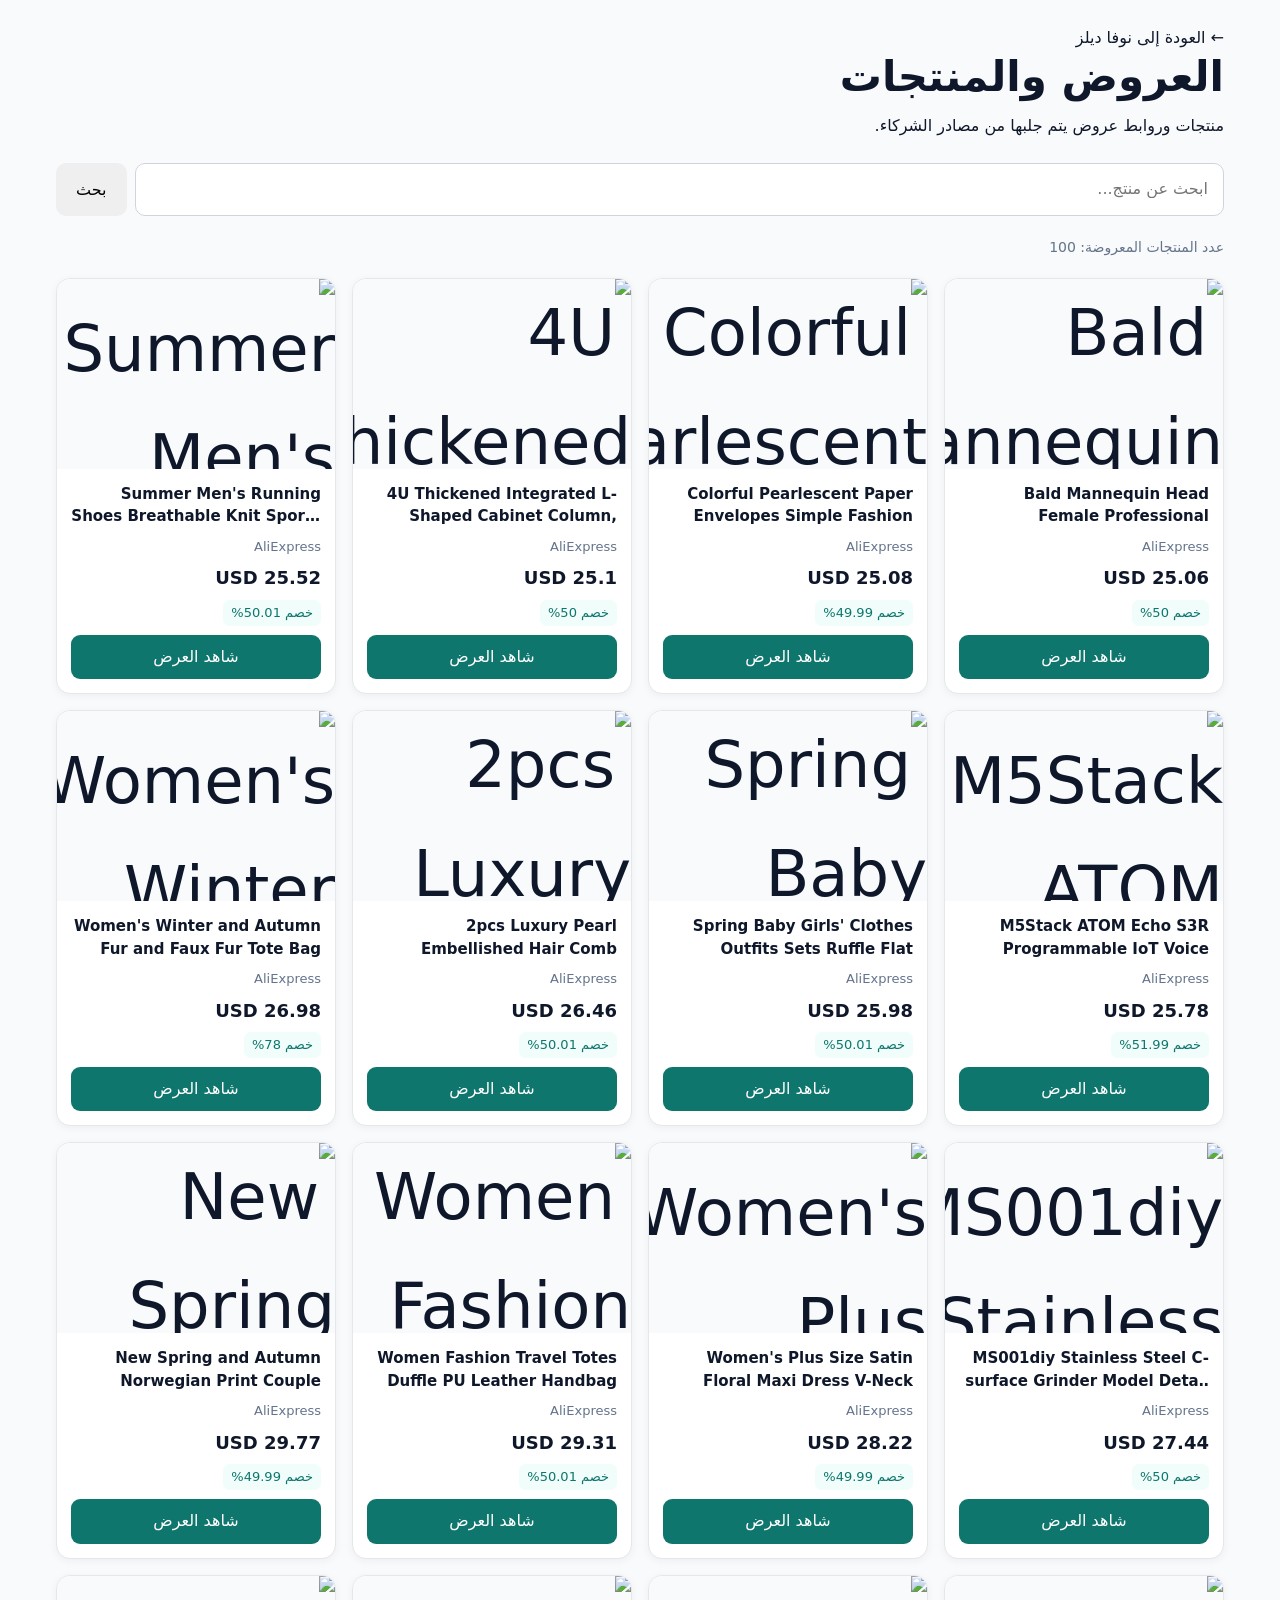
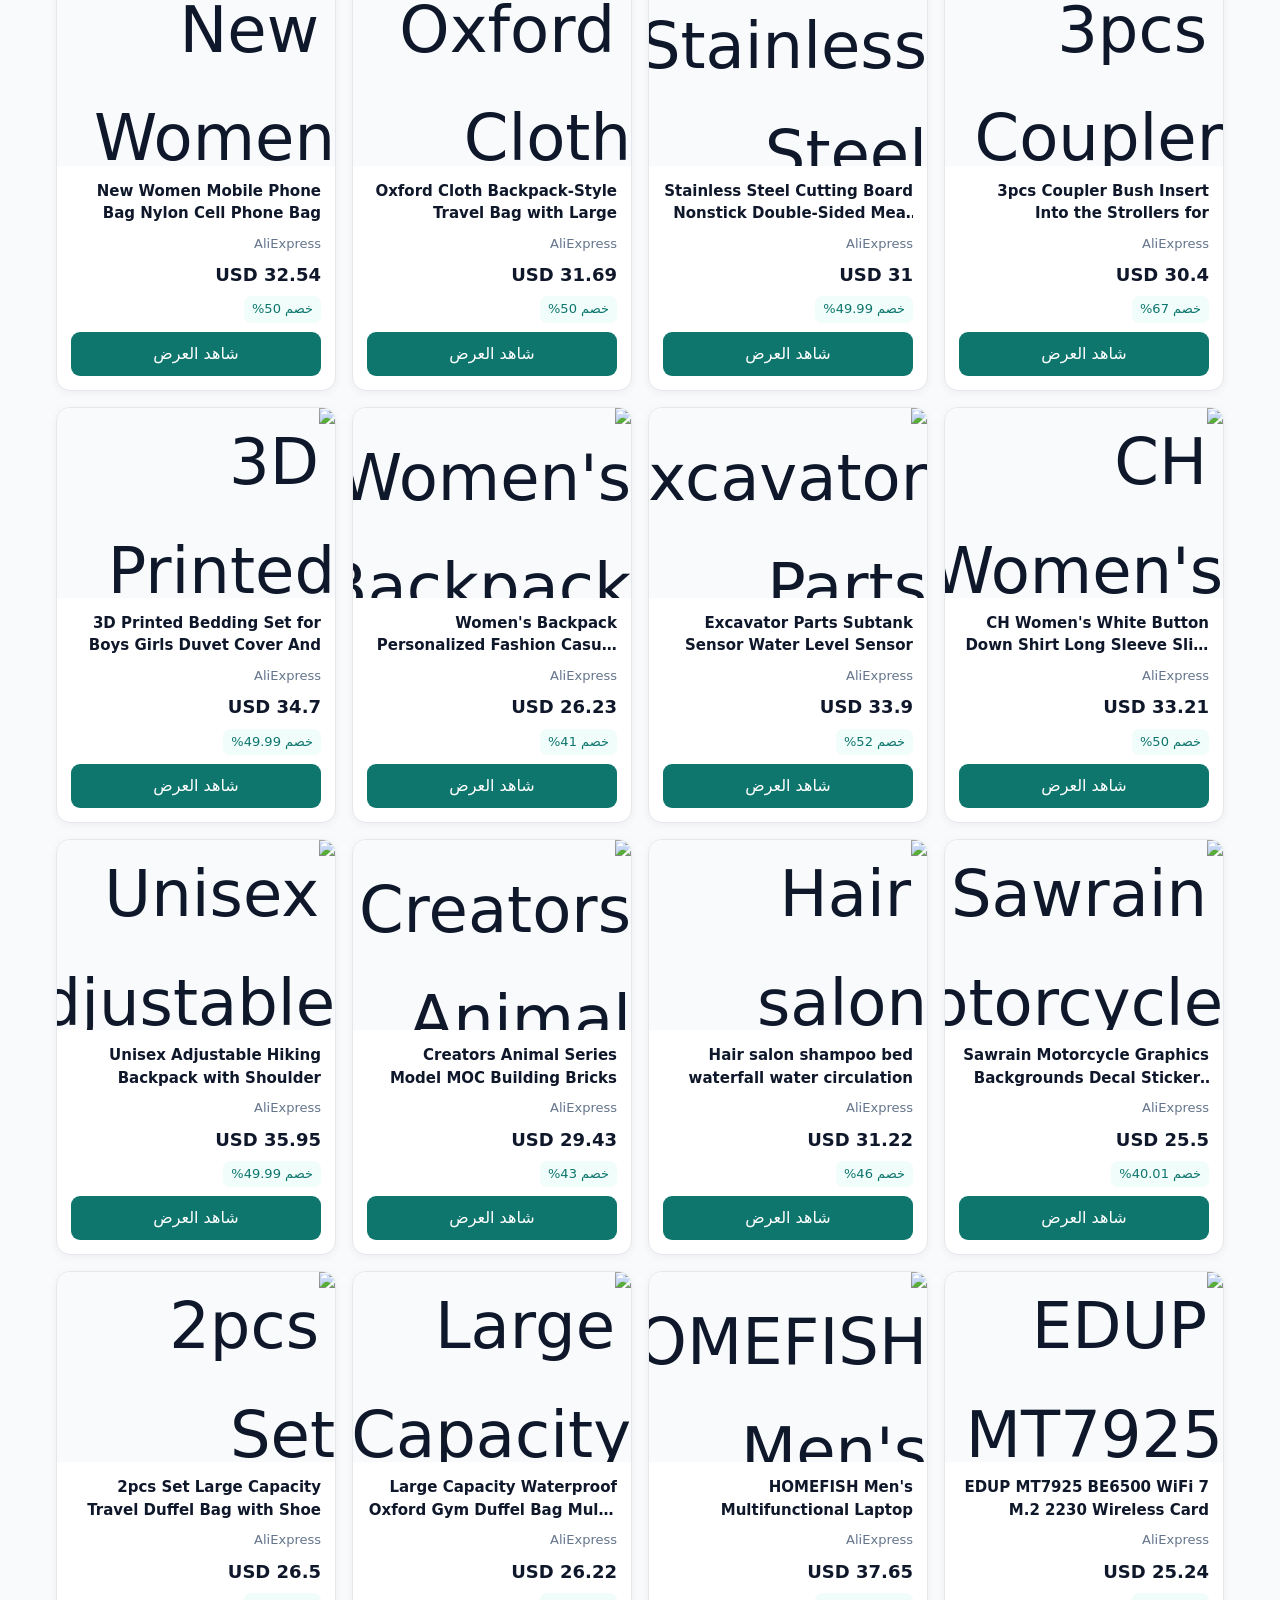
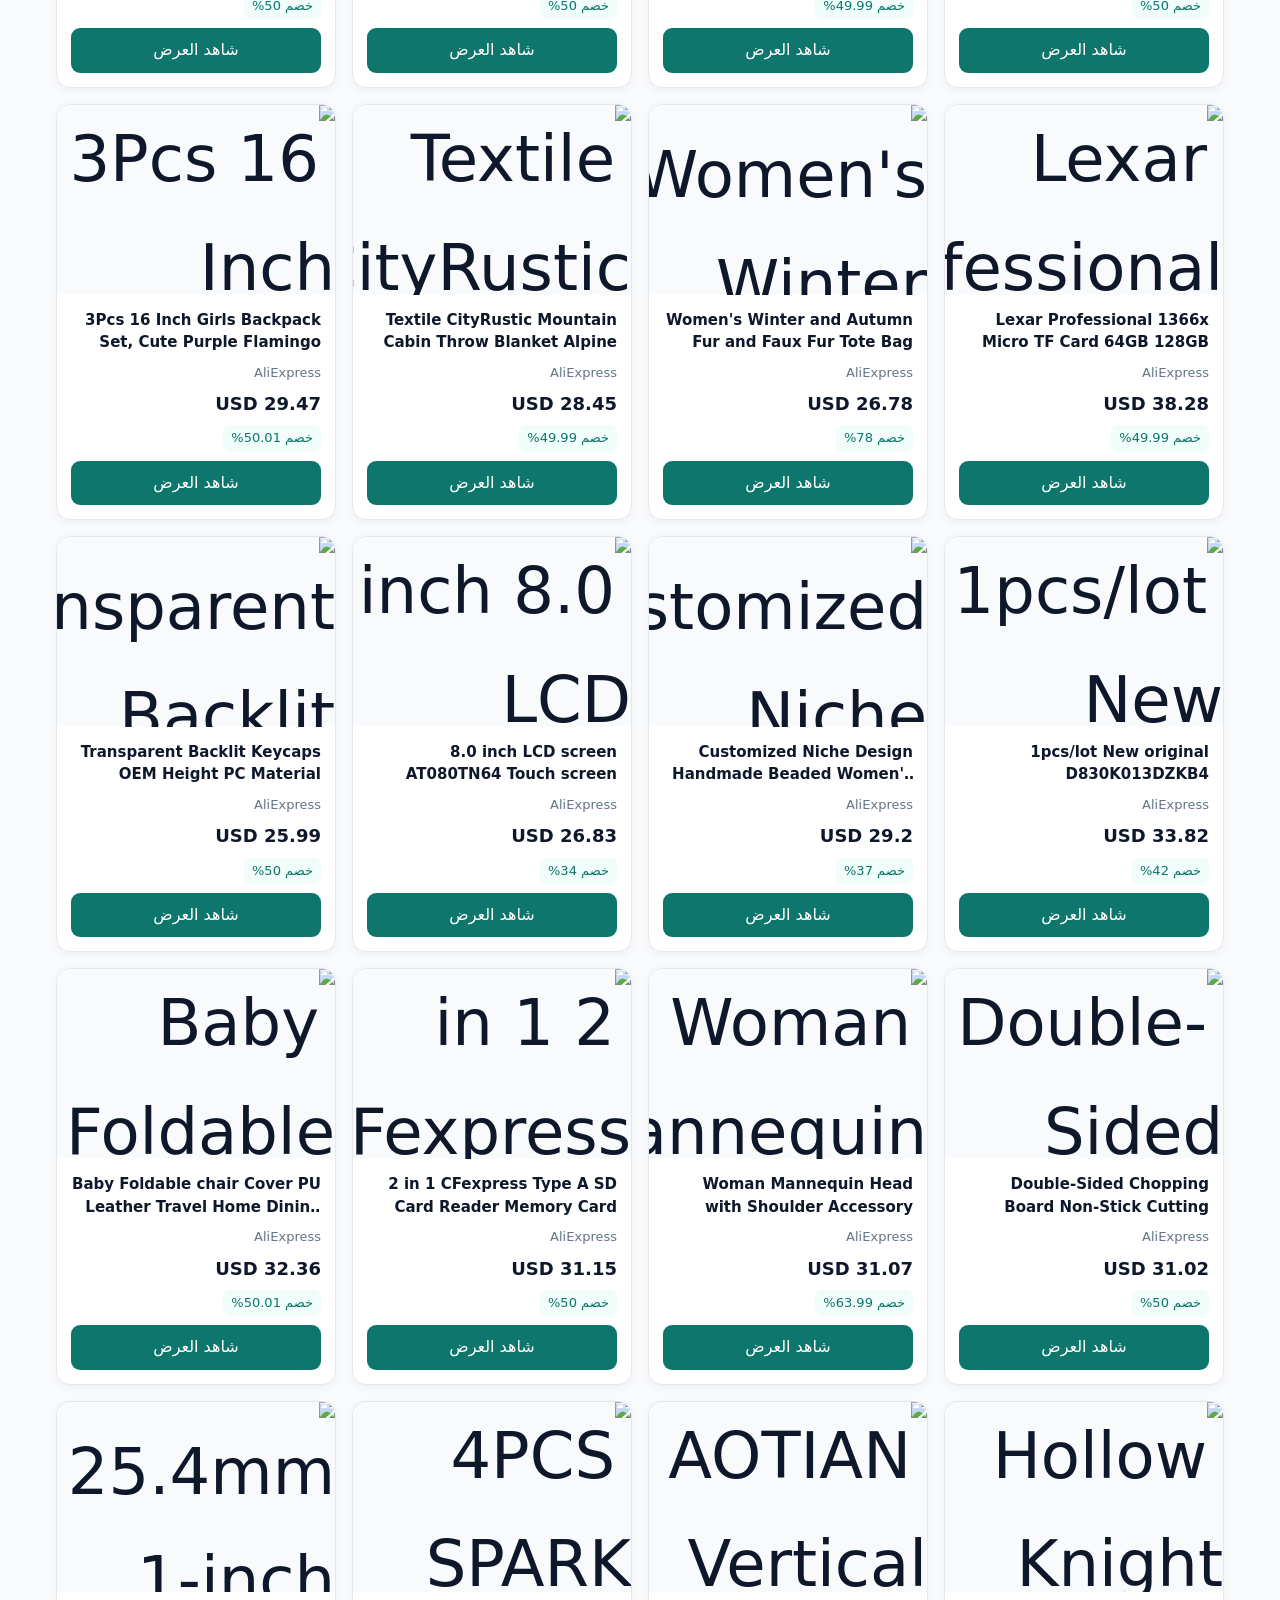
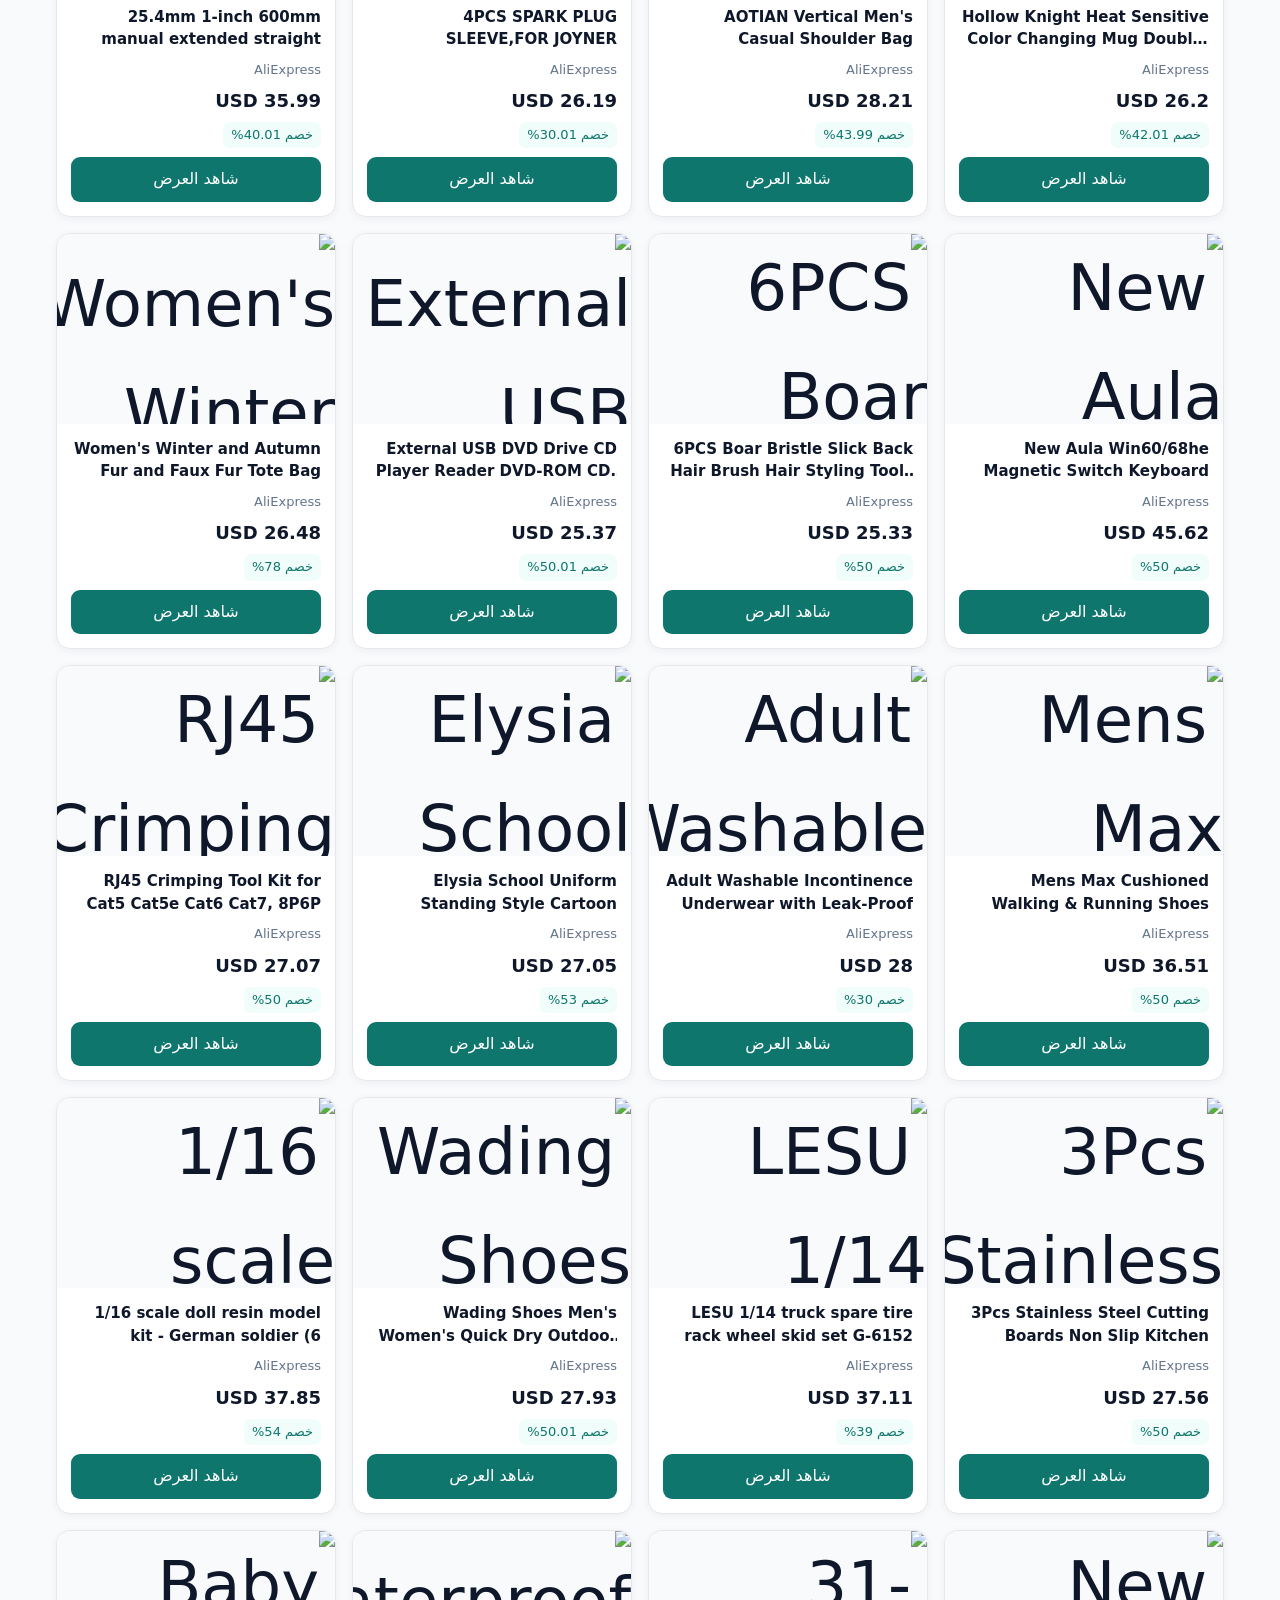
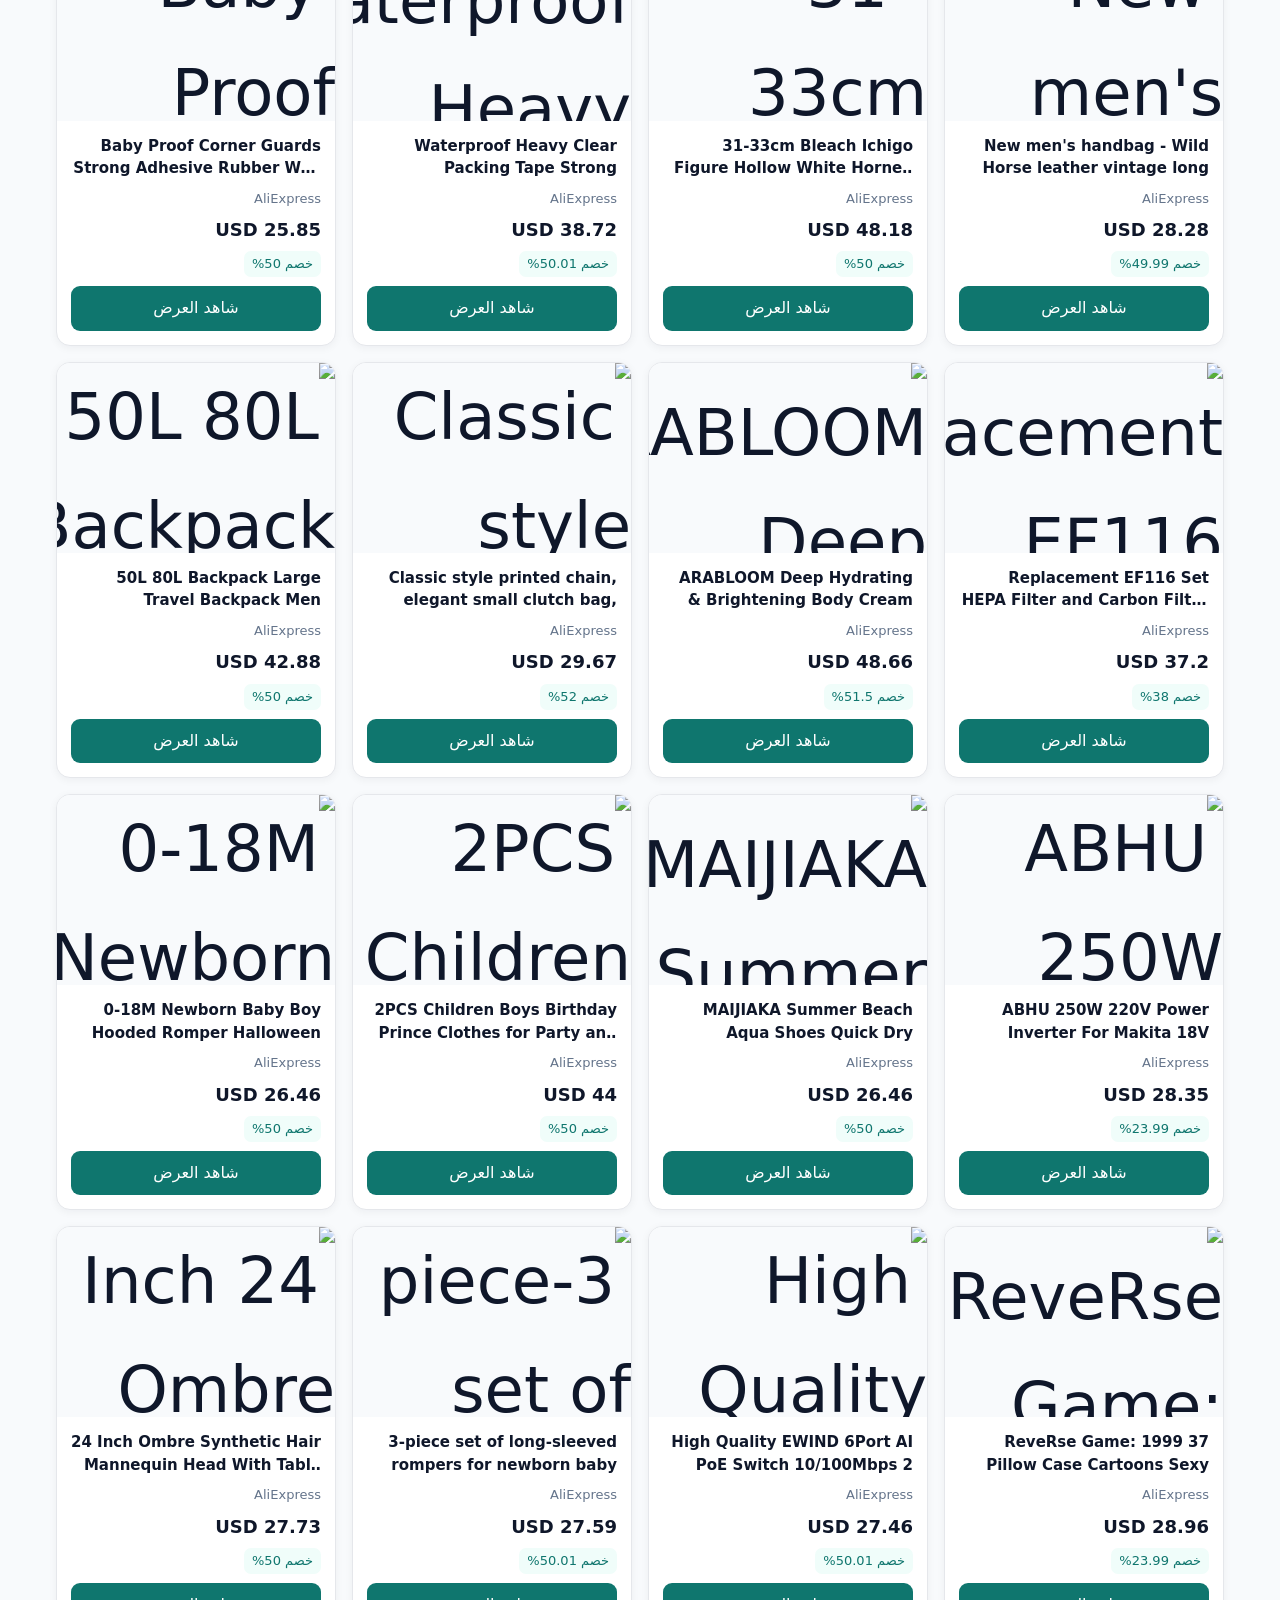
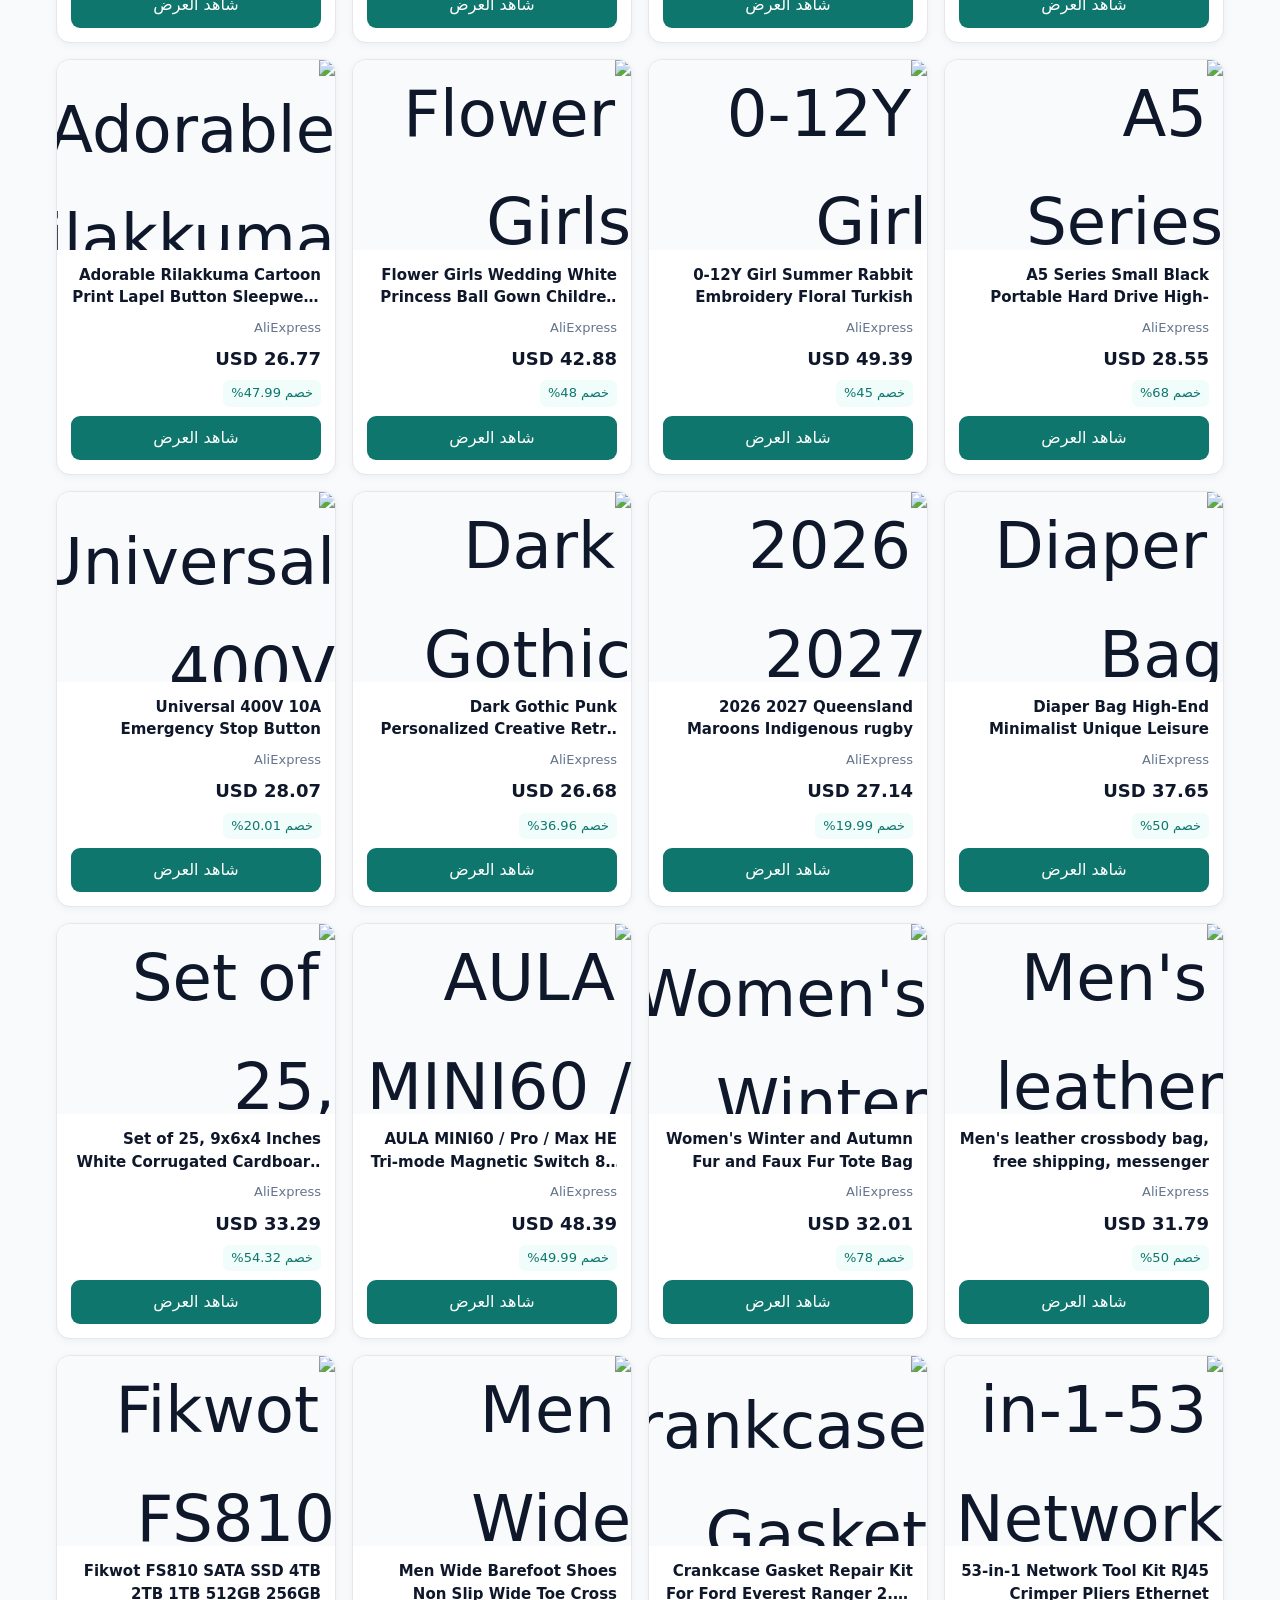
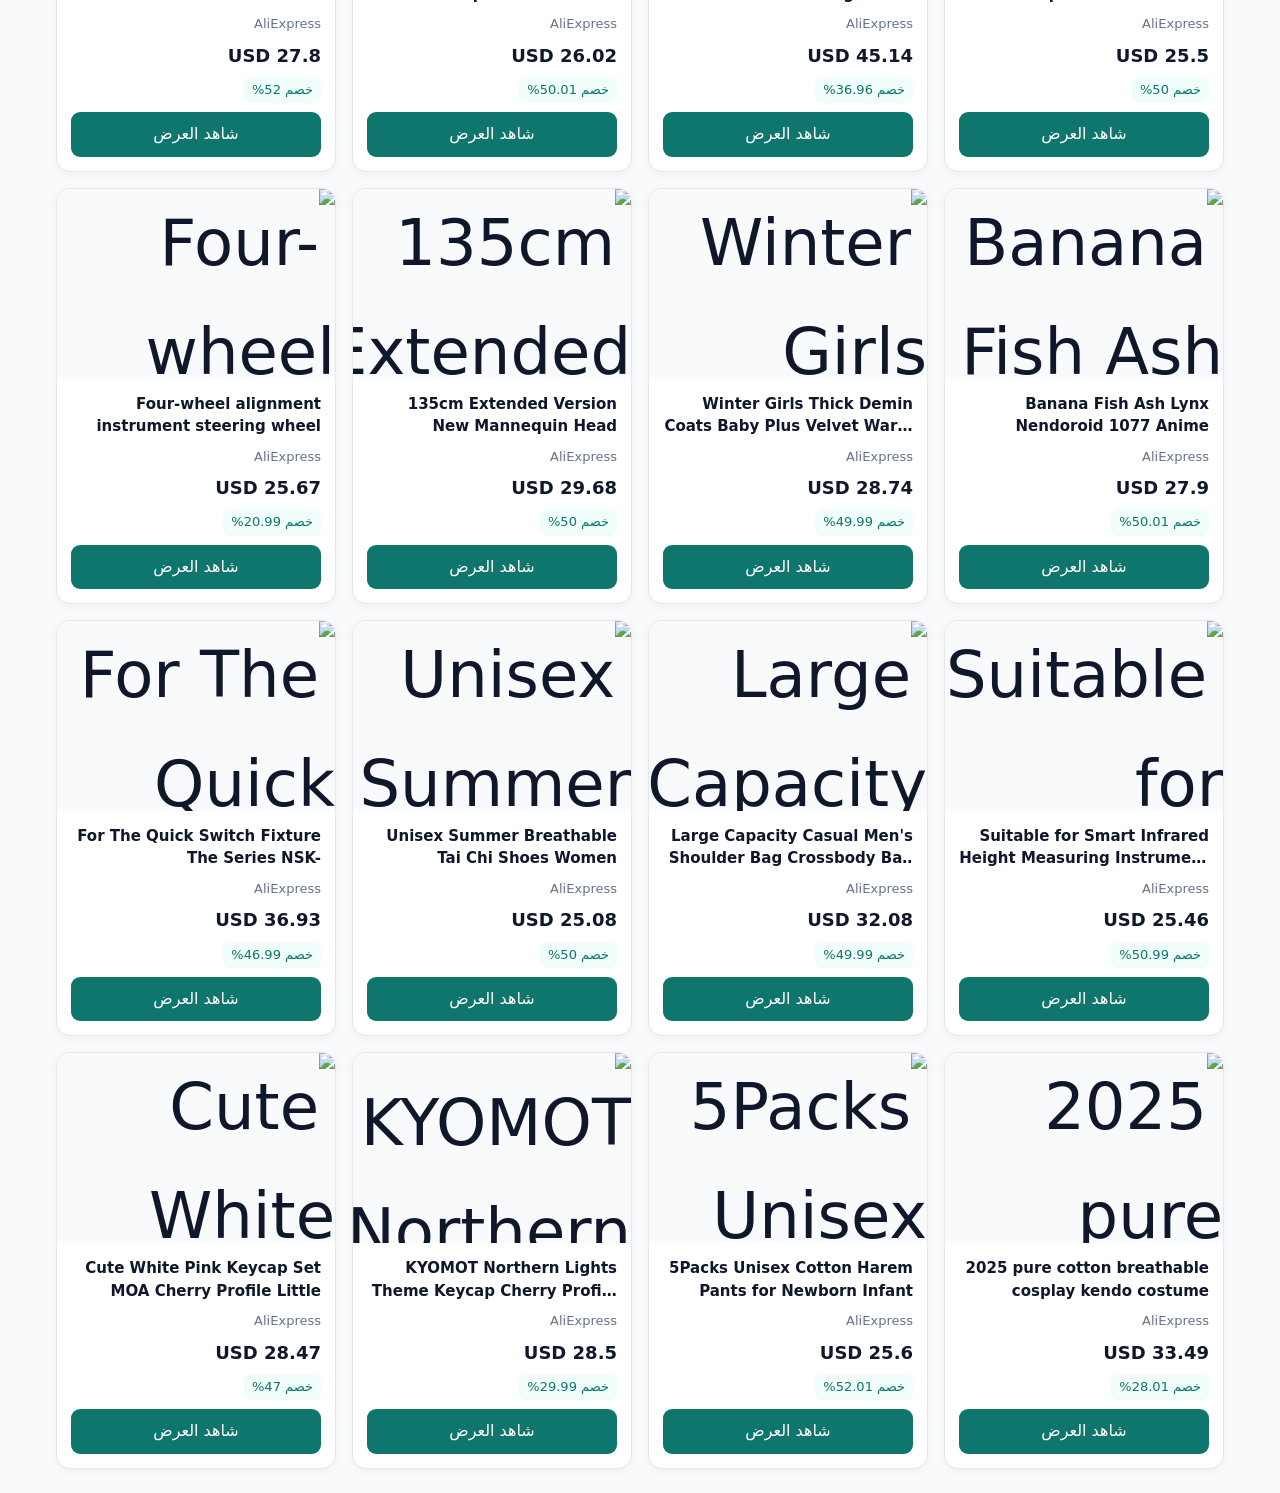
==== commit daf01ded: "Fix deals page card layout" ====
--- a/deals/index.html
+++ b/deals/index.html
@@ -66,157 +66,160 @@
       margin-bottom:18px;
     }
 
-    .deals-grid{
-      display:grid;
-      grid-template-columns:repeat(4,minmax(0,1fr));
-      gap:14px;
-      align-items:stretch;
-    }
-
-    @media (max-width:1100px){
-      .deals-grid{
-        grid-template-columns:repeat(3,minmax(0,1fr));
-      }
-    }
-
-    .deals-grid .deal-card{
-      width:100%;
-      min-width:0;
-      height:auto;
-      min-height:0;
-      background:#fff;
-      border:1px solid #e5e7eb;
-      border-radius:14px;
-      overflow:hidden;
-      display:flex;
-      flex-direction:column;
-    }
-
-    .deals-grid .deal-image{
-      display:block;
-      width:100%;
-      height:210px;
-      min-height:210px;
-      object-fit:contain;
-      background:#f8fafc;
-      border:0;
-    }
-
-    .deals-grid .deal-body{
-      padding:14px;
-      display:flex;
-      flex-direction:column;
-      gap:9px;
-      flex:1;
-      min-width:0;
-    }
-
-    .deals-grid .deal-title{
-      display:-webkit-box;
-      width:100%;
-      min-height:0;
-      max-height:4.8em;
-      margin:0;
-      padding:0;
-      font-size:15px;
-      font-weight:600;
-      line-height:1.6;
-      white-space:normal;
-      overflow:hidden;
-      text-overflow:ellipsis;
-      -webkit-line-clamp:3;
-      -webkit-box-orient:vertical;
-      word-break:break-word;
-      overflow-wrap:anywhere;
-    }
-
-    .deals-grid .deal-store{
-      font-size:13px;
-      line-height:1.5;
-      color:#64748b;
-    }
-
-    .deals-grid .deal-price{
-      font-size:18px;
-      line-height:1.4;
-      font-weight:700;
-    }
-
-    .deals-grid .deal-discount{
-      display:inline-block;
-      width:max-content;
-      max-width:100%;
-      background:#f0fdfa;
-      color:#0f766e;
-      padding:4px 8px;
-      border-radius:7px;
-      font-size:13px;
-      line-height:1.4;
-    }
-
-    .deals-grid .deal-button{
-      display:block;
-      width:100%;
-      text-align:center;
-      text-decoration:none;
-      background:#0f766e;
-      color:#fff;
-      padding:11px;
-      border-radius:9px;
-      margin-top:auto;
-      line-height:1.4;
-    }
-
-    .state{
-      text-align:center;
-      padding:40px 15px;
-      color:#64748b;
-    }
-
-    @media (max-width:520px){
-      .deals-page{
-        padding:18px 12px;
-      }
-
-      .deals-grid{
-        grid-template-columns:repeat(2,minmax(0,1fr));
-        gap:10px;
-        padding:10px;
-      }
-
-      .deals-grid .deal-image{
-        height:140px;
-        min-height:140px;
-        object-fit:cover;
-        border-radius:6px;
-      }
-
-      .deals-grid .deal-body{
-        padding:10px;
-        gap:7px;
-      }
-
-      .deals-grid .deal-title{
-        font-size:13px;
-        line-height:1.3;
-        max-height:2.6em;
-        overflow:hidden;
-        text-overflow:ellipsis;
-        display:-webkit-box;
-        -webkit-line-clamp:2;
-        -webkit-box-orient:vertical;
-      }
-
-      .deals-grid .deal-price{
-        font-size:16px;
-      }
-
-      .deals-grid .deal-button{
-        padding:9px 6px;
-        font-size:13px;
-      }
-    }
-  </style>
+     .deals-grid{
+  display:grid;
+  grid-template-columns:repeat(4,minmax(0,1fr));
+  gap:16px;
+  align-items:stretch;
+}
+
+@media (max-width:1100px){
+  .deals-grid{
+    grid-template-columns:repeat(3,minmax(0,1fr));
+  }
+}
+
+.deals-grid .deal-card{
+  width:100%;
+  min-width:0;
+  background:#fff;
+  border:1px solid #e5e7eb;
+  border-radius:14px;
+  overflow:hidden;
+  display:flex;
+  flex-direction:column;
+  box-sizing:border-box;
+}
+
+.deals-grid .deal-image{
+  display:block;
+  width:100%;
+  height:190px;
+  min-height:190px;
+  object-fit:cover;
+  object-position:center;
+  background:#f8fafc;
+  border:0;
+  flex:none;
+}
+
+.deals-grid .deal-body{
+  padding:14px;
+  display:flex;
+  flex-direction:column;
+  gap:9px;
+  flex:1;
+  min-width:0;
+  box-sizing:border-box;
+}
+
+.deals-grid .deal-title{
+  display:-webkit-box;
+  width:100%;
+  min-width:0;
+  min-height:0;
+  margin:0;
+  padding:0;
+  font-size:15px;
+  font-weight:600;
+  line-height:1.5;
+  white-space:normal;
+  overflow:hidden;
+  text-overflow:ellipsis;
+  -webkit-line-clamp:2;
+  -webkit-box-orient:vertical;
+  overflow-wrap:anywhere;
+  word-break:break-word;
+}
+
+.deals-grid .deal-store{
+  min-width:0;
+  font-size:13px;
+  line-height:1.5;
+  color:#64748b;
+  overflow:hidden;
+  text-overflow:ellipsis;
+  white-space:nowrap;
+}
+
+.deals-grid .deal-price{
+  font-size:18px;
+  line-height:1.4;
+  font-weight:700;
+}
+
+.deals-grid .deal-discount{
+  display:inline-block;
+  width:max-content;
+  max-width:100%;
+  background:#f0fdfa;
+  color:#0f766e;
+  padding:4px 8px;
+  border-radius:7px;
+  font-size:13px;
+  line-height:1.4;
+}
+
+.deals-grid .deal-button{
+  display:block;
+  width:100%;
+  box-sizing:border-box;
+  text-align:center;
+  text-decoration:none;
+  background:#0f766e;
+  color:#fff;
+  padding:11px;
+  border-radius:9px;
+  margin-top:auto;
+  line-height:1.4;
+}
+
+.state{
+  text-align:center;
+  padding:40px 15px;
+  color:#64748b;
+}
+
+@media (max-width:520px){
+  .deals-page{
+    padding:18px 12px;
+  }
+
+  .deals-grid{
+    grid-template-columns:repeat(2,minmax(0,1fr));
+    gap:10px;
+    padding:0;
+  }
+
+  .deals-grid .deal-image{
+    height:140px;
+    min-height:140px;
+    object-fit:cover;
+  }
+
+  .deals-grid .deal-body{
+    padding:10px;
+    gap:7px;
+  }
+
+  .deals-grid .deal-title{
+    font-size:13px;
+    line-height:1.35;
+    max-height:2.7em;
+    -webkit-line-clamp:2;
+  }
+
+  .deals-grid .deal-price{
+    font-size:16px;
+  }
+
+  .deals-grid .deal-button{
+    padding:9px 6px;
+    font-size:13px;
+  }
+}
+
+</style>
 </head>
 
 <body>
